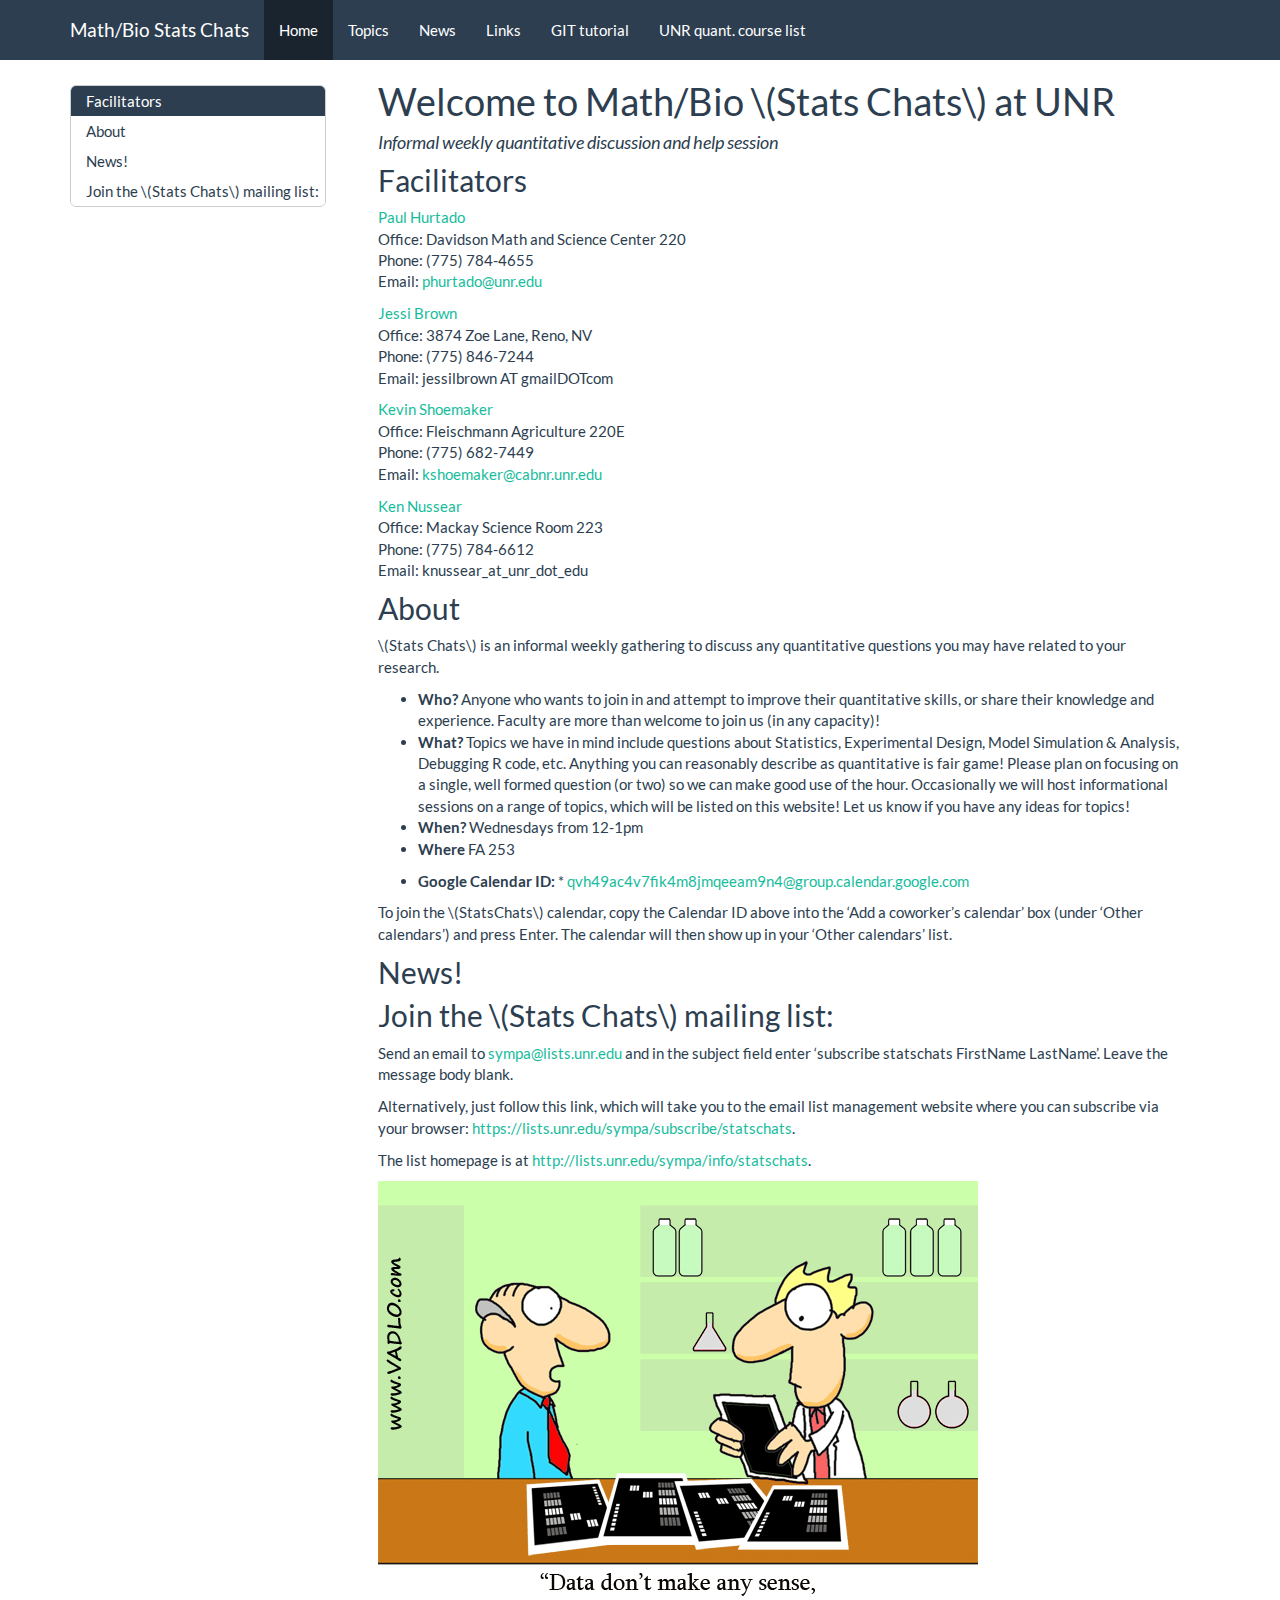
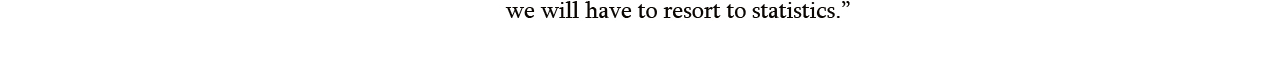
==== index.html @ 39ed1d82 "Update for fall 2018" ====
<!DOCTYPE html>

<html xmlns="http://www.w3.org/1999/xhtml">

<head>

<meta charset="utf-8" />
<meta http-equiv="Content-Type" content="text/html; charset=utf-8" />
<meta name="generator" content="pandoc" />


<meta name="author" content="Informal weekly quantitative discussion and help session" />


<title>Welcome to Math/Bio Stats Chats at UNR</title>

<script src="site_libs/jquery-1.11.3/jquery.min.js"></script>
<meta name="viewport" content="width=device-width, initial-scale=1" />
<link href="site_libs/bootstrap-3.3.5/css/flatly.min.css" rel="stylesheet" />
<script src="site_libs/bootstrap-3.3.5/js/bootstrap.min.js"></script>
<script src="site_libs/bootstrap-3.3.5/shim/html5shiv.min.js"></script>
<script src="site_libs/bootstrap-3.3.5/shim/respond.min.js"></script>
<script src="site_libs/jqueryui-1.11.4/jquery-ui.min.js"></script>
<link href="site_libs/tocify-1.9.1/jquery.tocify.css" rel="stylesheet" />
<script src="site_libs/tocify-1.9.1/jquery.tocify.js"></script>
<script src="site_libs/navigation-1.1/tabsets.js"></script>
<link href="site_libs/highlightjs-9.12.0/default.css" rel="stylesheet" />
<script src="site_libs/highlightjs-9.12.0/highlight.js"></script>

<style type="text/css">code{white-space: pre;}</style>
<style type="text/css">
  pre:not([class]) {
    background-color: white;
  }
</style>
<script type="text/javascript">
if (window.hljs) {
  hljs.configure({languages: []});
  hljs.initHighlightingOnLoad();
  if (document.readyState && document.readyState === "complete") {
    window.setTimeout(function() { hljs.initHighlighting(); }, 0);
  }
}
</script>



<style type="text/css">
h1 {
  font-size: 34px;
}
h1.title {
  font-size: 38px;
}
h2 {
  font-size: 30px;
}
h3 {
  font-size: 24px;
}
h4 {
  font-size: 18px;
}
h5 {
  font-size: 16px;
}
h6 {
  font-size: 12px;
}
.table th:not([align]) {
  text-align: left;
}
</style>


</head>

<body>

<style type = "text/css">
.main-container {
  max-width: 940px;
  margin-left: auto;
  margin-right: auto;
}
code {
  color: inherit;
  background-color: rgba(0, 0, 0, 0.04);
}
img {
  max-width:100%;
  height: auto;
}
.tabbed-pane {
  padding-top: 12px;
}
button.code-folding-btn:focus {
  outline: none;
}
</style>


<style type="text/css">
/* padding for bootstrap navbar */
body {
  padding-top: 60px;
  padding-bottom: 40px;
}
/* offset scroll position for anchor links (for fixed navbar)  */
.section h1 {
  padding-top: 65px;
  margin-top: -65px;
}

.section h2 {
  padding-top: 65px;
  margin-top: -65px;
}
.section h3 {
  padding-top: 65px;
  margin-top: -65px;
}
.section h4 {
  padding-top: 65px;
  margin-top: -65px;
}
.section h5 {
  padding-top: 65px;
  margin-top: -65px;
}
.section h6 {
  padding-top: 65px;
  margin-top: -65px;
}
</style>

<script>
// manage active state of menu based on current page
$(document).ready(function () {
  // active menu anchor
  href = window.location.pathname
  href = href.substr(href.lastIndexOf('/') + 1)
  if (href === "")
    href = "index.html";
  var menuAnchor = $('a[href="' + href + '"]');

  // mark it active
  menuAnchor.parent().addClass('active');

  // if it's got a parent navbar menu mark it active as well
  menuAnchor.closest('li.dropdown').addClass('active');
});
</script>


<div class="container-fluid main-container">

<!-- tabsets -->
<script>
$(document).ready(function () {
  window.buildTabsets("TOC");
});
</script>

<!-- code folding -->




<script>
$(document).ready(function ()  {

    // move toc-ignore selectors from section div to header
    $('div.section.toc-ignore')
        .removeClass('toc-ignore')
        .children('h1,h2,h3,h4,h5').addClass('toc-ignore');

    // establish options
    var options = {
      selectors: "h1,h2,h3",
      theme: "bootstrap3",
      context: '.toc-content',
      hashGenerator: function (text) {
        return text.replace(/[.\\/?&!#<>]/g, '').replace(/\s/g, '_').toLowerCase();
      },
      ignoreSelector: ".toc-ignore",
      scrollTo: 0
    };
    options.showAndHide = true;
    options.smoothScroll = true;

    // tocify
    var toc = $("#TOC").tocify(options).data("toc-tocify");
});
</script>

<style type="text/css">

#TOC {
  margin: 25px 0px 20px 0px;
}
@media (max-width: 768px) {
#TOC {
  position: relative;
  width: 100%;
}
}


.toc-content {
  padding-left: 30px;
  padding-right: 40px;
}

div.main-container {
  max-width: 1200px;
}

div.tocify {
  width: 20%;
  max-width: 260px;
  max-height: 85%;
}

@media (min-width: 768px) and (max-width: 991px) {
  div.tocify {
    width: 25%;
  }
}

@media (max-width: 767px) {
  div.tocify {
    width: 100%;
    max-width: none;
  }
}

.tocify ul, .tocify li {
  line-height: 20px;
}

.tocify-subheader .tocify-item {
  font-size: 0.90em;
  padding-left: 25px;
  text-indent: 0;
}

.tocify .list-group-item {
  border-radius: 0px;
}


</style>

<!-- setup 3col/9col grid for toc_float and main content  -->
<div class="row-fluid">
<div class="col-xs-12 col-sm-4 col-md-3">
<div id="TOC" class="tocify">
</div>
</div>

<div class="toc-content col-xs-12 col-sm-8 col-md-9">




<div class="navbar navbar-default  navbar-fixed-top" role="navigation">
  <div class="container">
    <div class="navbar-header">
      <button type="button" class="navbar-toggle collapsed" data-toggle="collapse" data-target="#navbar">
        <span class="icon-bar"></span>
        <span class="icon-bar"></span>
        <span class="icon-bar"></span>
      </button>
      <a class="navbar-brand" href="index.html">Math/Bio Stats Chats</a>
    </div>
    <div id="navbar" class="navbar-collapse collapse">
      <ul class="nav navbar-nav">
        <li>
  <a href="index.html">Home</a>
</li>
<li>
  <a href="topics.html">Topics</a>
</li>
<li>
  <a href="news.html">News</a>
</li>
<li>
  <a href="Links.html">Links</a>
</li>
<li>
  <a href="GIT_tutorial.html">GIT tutorial</a>
</li>
<li>
  <a href="https://docs.google.com/spreadsheets/d/1qdmvlnrLDH8bIeHXflAGDeM9MIV74G6Sm1zn2mCtqgM/edit#gid=0">UNR quant. course list</a>
</li>
      </ul>
      <ul class="nav navbar-nav navbar-right">
        
      </ul>
    </div><!--/.nav-collapse -->
  </div><!--/.container -->
</div><!--/.navbar -->

<div class="fluid-row" id="header">



<h1 class="title toc-ignore">Welcome to Math/Bio <span class="math inline">\(Stats Chats\)</span> at UNR</h1>
<h4 class="author"><em>Informal weekly quantitative discussion and help session</em></h4>

</div>


<div id="facilitators" class="section level2">
<h2>Facilitators</h2>
<p><a href="http://pauljhurtado.com/">Paul Hurtado</a><br />
Office: Davidson Math and Science Center 220<br />
Phone: (775) 784-4655<br />
Email: <a href="phurtado@unr.edu" class="uri">phurtado@unr.edu</a></p>
<p><a href="http://jessilbrown.org/Welcome.html">Jessi Brown</a><br />
Office: 3874 Zoe Lane, Reno, NV<br />
Phone: (775) 846-7244<br />
Email: jessilbrown AT gmailDOTcom</p>
<p><a href="http://naes.unr.edu/shoemaker/">Kevin Shoemaker</a><br />
Office: Fleischmann Agriculture 220E<br />
Phone: (775) 682-7449<br />
Email: <a href="kshoemaker@cabnr.unr.edu" class="uri">kshoemaker@cabnr.unr.edu</a></p>
<p><a href="http://www.nussear.com/">Ken Nussear</a><br />
Office: Mackay Science Room 223<br />
Phone: (775) 784-6612<br />
Email: knussear_at_unr_dot_edu</p>
</div>
<div id="about" class="section level2">
<h2>About</h2>
<p><span class="math inline">\(Stats Chats\)</span> is an informal weekly gathering to discuss any quantitative questions you may have related to your research.</p>
<ul>
<li><strong>Who?</strong> Anyone who wants to join in and attempt to improve their quantitative skills, or share their knowledge and experience. Faculty are more than welcome to join us (in any capacity)!<br />
</li>
<li><strong>What?</strong> Topics we have in mind include questions about Statistics, Experimental Design, Model Simulation &amp; Analysis, Debugging R code, etc. Anything you can reasonably describe as quantitative is fair game! Please plan on focusing on a single, well formed question (or two) so we can make good use of the hour. Occasionally we will host informational sessions on a range of topics, which will be listed on this website! Let us know if you have any ideas for topics!</li>
<li><strong>When?</strong> Wednesdays from 12-1pm</li>
<li><p><strong>Where</strong> FA 253</p></li>
<li><p><strong>Google Calendar ID:</strong> * <a href="mailto:qvh49ac4v7fik4m8jmqeeam9n4@group.calendar.google.com">qvh49ac4v7fik4m8jmqeeam9n4@group.calendar.google.com</a></p></li>
</ul>
<p>To join the <span class="math inline">\(StatsChats\)</span> calendar, copy the Calendar ID above into the ‘Add a coworker’s calendar’ box (under ‘Other calendars’) and press Enter. The calendar will then show up in your ‘Other calendars’ list.</p>
</div>
<div id="news" class="section level2">
<h2>News!</h2>
</div>
<div id="join-the-stats-chats-mailing-list" class="section level2">
<h2>Join the <span class="math inline">\(Stats Chats\)</span> mailing list:</h2>
<p>Send an email to <a href="mailto:sympa@lists.unr.edu">sympa@lists.unr.edu</a> and in the subject field enter ‘subscribe statschats FirstName LastName’. Leave the message body blank.</p>
<p>Alternatively, just follow this link, which will take you to the email list management website where you can subscribe via your browser: <a href="https://lists.unr.edu/sympa/subscribe/statschats" class="uri">https://lists.unr.edu/sympa/subscribe/statschats</a>.</p>
<p>The list homepage is at <a href="http://lists.unr.edu/sympa/info/statschats" class="uri">http://lists.unr.edu/sympa/info/statschats</a>.</p>
<div class="figure">
<img src="StatsCartoon1.gif" />

</div>
</div>



</div>
</div>

</div>

<script>

// add bootstrap table styles to pandoc tables
function bootstrapStylePandocTables() {
  $('tr.header').parent('thead').parent('table').addClass('table table-condensed');
}
$(document).ready(function () {
  bootstrapStylePandocTables();
});


</script>

<!-- dynamically load mathjax for compatibility with self-contained -->
<script>
  (function () {
    var script = document.createElement("script");
    script.type = "text/javascript";
    script.src  = "https://mathjax.rstudio.com/latest/MathJax.js?config=TeX-AMS-MML_HTMLorMML";
    document.getElementsByTagName("head")[0].appendChild(script);
  })();
</script>

</body>
</html>
---- site_libs/bootstrap-3.3.5/css/flatly.min.css ----
@font-face {
  font-family: 'Lato';
  font-style: normal;
  font-weight: 400;
  src: url(fonts/Lato.ttf) format('truetype');
}
@font-face {
  font-family: 'Lato';
  font-style: normal;
  font-weight: 700;
  src: url(fonts/LatoBold.ttf) format('truetype');
}
@font-face {
  font-family: 'Lato';
  font-style: italic;
  font-weight: 400;
  src: url(fonts/LatoItalic.ttf) format('truetype');
}

/*!
 * bootswatch v3.3.6
 * Homepage: http://bootswatch.com
 * Copyright 2012-2015 Thomas Park
 * Licensed under MIT
 * Based on Bootstrap
*//*!
 * Bootstrap v3.3.6 (http://getbootstrap.com)
 * Copyright 2011-2015 Twitter, Inc.
 * Licensed under MIT (https://github.com/twbs/bootstrap/blob/master/LICENSE)
 *//*! normalize.css v3.0.3 | MIT License | github.com/necolas/normalize.css */html{font-family:sans-serif;-ms-text-size-adjust:100%;-webkit-text-size-adjust:100%}body{margin:0}article,aside,details,figcaption,figure,footer,header,hgroup,main,menu,nav,section,summary{display:block}audio,canvas,progress,video{display:inline-block;vertical-align:baseline}audio:not([controls]){display:none;height:0}[hidden],template{display:none}a{background-color:transparent}a:active,a:hover{outline:0}abbr[title]{border-bottom:1px dotted}b,strong{font-weight:bold}dfn{font-style:italic}h1{font-size:2em;margin:0.67em 0}mark{background:#ff0;color:#000}small{font-size:80%}sub,sup{font-size:75%;line-height:0;position:relative;vertical-align:baseline}sup{top:-0.5em}sub{bottom:-0.25em}img{border:0}svg:not(:root){overflow:hidden}figure{margin:1em 40px}hr{-webkit-box-sizing:content-box;-moz-box-sizing:content-box;box-sizing:content-box;height:0}pre{overflow:auto}code,kbd,pre,samp{font-family:monospace, monospace;font-size:1em}button,input,optgroup,select,textarea{color:inherit;font:inherit;margin:0}button{overflow:visible}button,select{text-transform:none}button,html input[type="button"],input[type="reset"],input[type="submit"]{-webkit-appearance:button;cursor:pointer}button[disabled],html input[disabled]{cursor:default}button::-moz-focus-inner,input::-moz-focus-inner{border:0;padding:0}input{line-height:normal}input[type="checkbox"],input[type="radio"]{-webkit-box-sizing:border-box;-moz-box-sizing:border-box;box-sizing:border-box;padding:0}input[type="number"]::-webkit-inner-spin-button,input[type="number"]::-webkit-outer-spin-button{height:auto}input[type="search"]{-webkit-appearance:textfield;-webkit-box-sizing:content-box;-moz-box-sizing:content-box;box-sizing:content-box}input[type="search"]::-webkit-search-cancel-button,input[type="search"]::-webkit-search-decoration{-webkit-appearance:none}fieldset{border:1px solid #c0c0c0;margin:0 2px;padding:0.35em 0.625em 0.75em}legend{border:0;padding:0}textarea{overflow:auto}optgroup{font-weight:bold}table{border-collapse:collapse;border-spacing:0}td,th{padding:0}/*! Source: https://github.com/h5bp/html5-boilerplate/blob/master/src/css/main.css */@media print{*,*:before,*:after{background:transparent !important;color:#000 !important;-webkit-box-shadow:none !important;box-shadow:none !important;text-shadow:none !important}a,a:visited{text-decoration:underline}a[href]:after{content:" (" attr(href) ")"}abbr[title]:after{content:" (" attr(title) ")"}a[href^="#"]:after,a[href^="javascript:"]:after{content:""}pre,blockquote{border:1px solid #999;page-break-inside:avoid}thead{display:table-header-group}tr,img{page-break-inside:avoid}img{max-width:100% !important}p,h2,h3{orphans:3;widows:3}h2,h3{page-break-after:avoid}.navbar{display:none}.btn>.caret,.dropup>.btn>.caret{border-top-color:#000 !important}.label{border:1px solid #000}.table{border-collapse:collapse !important}.table td,.table th{background-color:#fff !important}.table-bordered th,.table-bordered td{border:1px solid #ddd !important}}@font-face{font-family:'Glyphicons Halflings';src:url('../fonts/glyphicons-halflings-regular.eot');src:url('../fonts/glyphicons-halflings-regular.eot?#iefix') format('embedded-opentype'),url('../fonts/glyphicons-halflings-regular.woff') format('woff'),url('../fonts/glyphicons-halflings-regular.ttf') format('truetype'),url('../fonts/glyphicons-halflings-regular.svg#glyphicons_halflingsregular') format('svg')}.glyphicon{position:relative;top:1px;display:inline-block;font-family:'Glyphicons Halflings';font-style:normal;font-weight:normal;line-height:1;-webkit-font-smoothing:antialiased;-moz-osx-font-smoothing:grayscale}.glyphicon-asterisk:before{content:"\002a"}.glyphicon-plus:before{content:"\002b"}.glyphicon-euro:before,.glyphicon-eur:before{content:"\20ac"}.glyphicon-minus:before{content:"\2212"}.glyphicon-cloud:before{content:"\2601"}.glyphicon-envelope:before{content:"\2709"}.glyphicon-pencil:before{content:"\270f"}.glyphicon-glass:before{content:"\e001"}.glyphicon-music:before{content:"\e002"}.glyphicon-search:before{content:"\e003"}.glyphicon-heart:before{content:"\e005"}.glyphicon-star:before{content:"\e006"}.glyphicon-star-empty:before{content:"\e007"}.glyphicon-user:before{content:"\e008"}.glyphicon-film:before{content:"\e009"}.glyphicon-th-large:before{content:"\e010"}.glyphicon-th:before{content:"\e011"}.glyphicon-th-list:before{content:"\e012"}.glyphicon-ok:before{content:"\e013"}.glyphicon-remove:before{content:"\e014"}.glyphicon-zoom-in:before{content:"\e015"}.glyphicon-zoom-out:before{content:"\e016"}.glyphicon-off:before{content:"\e017"}.glyphicon-signal:before{content:"\e018"}.glyphicon-cog:before{content:"\e019"}.glyphicon-trash:before{content:"\e020"}.glyphicon-home:before{content:"\e021"}.glyphicon-file:before{content:"\e022"}.glyphicon-time:before{content:"\e023"}.glyphicon-road:before{content:"\e024"}.glyphicon-download-alt:before{content:"\e025"}.glyphicon-download:before{content:"\e026"}.glyphicon-upload:before{content:"\e027"}.glyphicon-inbox:before{content:"\e028"}.glyphicon-play-circle:before{content:"\e029"}.glyphicon-repeat:before{content:"\e030"}.glyphicon-refresh:before{content:"\e031"}.glyphicon-list-alt:before{content:"\e032"}.glyphicon-lock:before{content:"\e033"}.glyphicon-flag:before{content:"\e034"}.glyphicon-headphones:before{content:"\e035"}.glyphicon-volume-off:before{content:"\e036"}.glyphicon-volume-down:before{content:"\e037"}.glyphicon-volume-up:before{content:"\e038"}.glyphicon-qrcode:before{content:"\e039"}.glyphicon-barcode:before{content:"\e040"}.glyphicon-tag:before{content:"\e041"}.glyphicon-tags:before{content:"\e042"}.glyphicon-book:before{content:"\e043"}.glyphicon-bookmark:before{content:"\e044"}.glyphicon-print:before{content:"\e045"}.glyphicon-camera:before{content:"\e046"}.glyphicon-font:before{content:"\e047"}.glyphicon-bold:before{content:"\e048"}.glyphicon-italic:before{content:"\e049"}.glyphicon-text-height:before{content:"\e050"}.glyphicon-text-width:before{content:"\e051"}.glyphicon-align-left:before{content:"\e052"}.glyphicon-align-center:before{content:"\e053"}.glyphicon-align-right:before{content:"\e054"}.glyphicon-align-justify:before{content:"\e055"}.glyphicon-list:before{content:"\e056"}.glyphicon-indent-left:before{content:"\e057"}.glyphicon-indent-right:before{content:"\e058"}.glyphicon-facetime-video:before{content:"\e059"}.glyphicon-picture:before{content:"\e060"}.glyphicon-map-marker:before{content:"\e062"}.glyphicon-adjust:before{content:"\e063"}.glyphicon-tint:before{content:"\e064"}.glyphicon-edit:before{content:"\e065"}.glyphicon-share:before{content:"\e066"}.glyphicon-check:before{content:"\e067"}.glyphicon-move:before{content:"\e068"}.glyphicon-step-backward:before{content:"\e069"}.glyphicon-fast-backward:before{content:"\e070"}.glyphicon-backward:before{content:"\e071"}.glyphicon-play:before{content:"\e072"}.glyphicon-pause:before{content:"\e073"}.glyphicon-stop:before{content:"\e074"}.glyphicon-forward:before{content:"\e075"}.glyphicon-fast-forward:before{content:"\e076"}.glyphicon-step-forward:before{content:"\e077"}.glyphicon-eject:before{content:"\e078"}.glyphicon-chevron-left:before{content:"\e079"}.glyphicon-chevron-right:before{content:"\e080"}.glyphicon-plus-sign:before{content:"\e081"}.glyphicon-minus-sign:before{content:"\e082"}.glyphicon-remove-sign:before{content:"\e083"}.glyphicon-ok-sign:before{content:"\e084"}.glyphicon-question-sign:before{content:"\e085"}.glyphicon-info-sign:before{content:"\e086"}.glyphicon-screenshot:before{content:"\e087"}.glyphicon-remove-circle:before{content:"\e088"}.glyphicon-ok-circle:before{content:"\e089"}.glyphicon-ban-circle:before{content:"\e090"}.glyphicon-arrow-left:before{content:"\e091"}.glyphicon-arrow-right:before{content:"\e092"}.glyphicon-arrow-up:before{content:"\e093"}.glyphicon-arrow-down:before{content:"\e094"}.glyphicon-share-alt:before{content:"\e095"}.glyphicon-resize-full:before{content:"\e096"}.glyphicon-resize-small:before{content:"\e097"}.glyphicon-exclamation-sign:before{content:"\e101"}.glyphicon-gift:before{content:"\e102"}.glyphicon-leaf:before{content:"\e103"}.glyphicon-fire:before{content:"\e104"}.glyphicon-eye-open:before{content:"\e105"}.glyphicon-eye-close:before{content:"\e106"}.glyphicon-warning-sign:before{content:"\e107"}.glyphicon-plane:before{content:"\e108"}.glyphicon-calendar:before{content:"\e109"}.glyphicon-random:before{content:"\e110"}.glyphicon-comment:before{content:"\e111"}.glyphicon-magnet:before{content:"\e112"}.glyphicon-chevron-up:before{content:"\e113"}.glyphicon-chevron-down:before{content:"\e114"}.glyphicon-retweet:before{content:"\e115"}.glyphicon-shopping-cart:before{content:"\e116"}.glyphicon-folder-close:before{content:"\e117"}.glyphicon-folder-open:before{content:"\e118"}.glyphicon-resize-vertical:before{content:"\e119"}.glyphicon-resize-horizontal:before{content:"\e120"}.glyphicon-hdd:before{content:"\e121"}.glyphicon-bullhorn:before{content:"\e122"}.glyphicon-bell:before{content:"\e123"}.glyphicon-certificate:before{content:"\e124"}.glyphicon-thumbs-up:before{content:"\e125"}.glyphicon-thumbs-down:before{content:"\e126"}.glyphicon-hand-right:before{content:"\e127"}.glyphicon-hand-left:before{content:"\e128"}.glyphicon-hand-up:before{content:"\e129"}.glyphicon-hand-down:before{content:"\e130"}.glyphicon-circle-arrow-right:before{content:"\e131"}.glyphicon-circle-arrow-left:before{content:"\e132"}.glyphicon-circle-arrow-up:before{content:"\e133"}.glyphicon-circle-arrow-down:before{content:"\e134"}.glyphicon-globe:before{content:"\e135"}.glyphicon-wrench:before{content:"\e136"}.glyphicon-tasks:before{content:"\e137"}.glyphicon-filter:before{content:"\e138"}.glyphicon-briefcase:before{content:"\e139"}.glyphicon-fullscreen:before{content:"\e140"}.glyphicon-dashboard:before{content:"\e141"}.glyphicon-paperclip:before{content:"\e142"}.glyphicon-heart-empty:before{content:"\e143"}.glyphicon-link:before{content:"\e144"}.glyphicon-phone:before{content:"\e145"}.glyphicon-pushpin:before{content:"\e146"}.glyphicon-usd:before{content:"\e148"}.glyphicon-gbp:before{content:"\e149"}.glyphicon-sort:before{content:"\e150"}.glyphicon-sort-by-alphabet:before{content:"\e151"}.glyphicon-sort-by-alphabet-alt:before{content:"\e152"}.glyphicon-sort-by-order:before{content:"\e153"}.glyphicon-sort-by-order-alt:before{content:"\e154"}.glyphicon-sort-by-attributes:before{content:"\e155"}.glyphicon-sort-by-attributes-alt:before{content:"\e156"}.glyphicon-unchecked:before{content:"\e157"}.glyphicon-expand:before{content:"\e158"}.glyphicon-collapse-down:before{content:"\e159"}.glyphicon-collapse-up:before{content:"\e160"}.glyphicon-log-in:before{content:"\e161"}.glyphicon-flash:before{content:"\e162"}.glyphicon-log-out:before{content:"\e163"}.glyphicon-new-window:before{content:"\e164"}.glyphicon-record:before{content:"\e165"}.glyphicon-save:before{content:"\e166"}.glyphicon-open:before{content:"\e167"}.glyphicon-saved:before{content:"\e168"}.glyphicon-import:before{content:"\e169"}.glyphicon-export:before{content:"\e170"}.glyphicon-send:before{content:"\e171"}.glyphicon-floppy-disk:before{content:"\e172"}.glyphicon-floppy-saved:before{content:"\e173"}.glyphicon-floppy-remove:before{content:"\e174"}.glyphicon-floppy-save:before{content:"\e175"}.glyphicon-floppy-open:before{content:"\e176"}.glyphicon-credit-card:before{content:"\e177"}.glyphicon-transfer:before{content:"\e178"}.glyphicon-cutlery:before{content:"\e179"}.glyphicon-header:before{content:"\e180"}.glyphicon-compressed:before{content:"\e181"}.glyphicon-earphone:before{content:"\e182"}.glyphicon-phone-alt:before{content:"\e183"}.glyphicon-tower:before{content:"\e184"}.glyphicon-stats:before{content:"\e185"}.glyphicon-sd-video:before{content:"\e186"}.glyphicon-hd-video:before{content:"\e187"}.glyphicon-subtitles:before{content:"\e188"}.glyphicon-sound-stereo:before{content:"\e189"}.glyphicon-sound-dolby:before{content:"\e190"}.glyphicon-sound-5-1:before{content:"\e191"}.glyphicon-sound-6-1:before{content:"\e192"}.glyphicon-sound-7-1:before{content:"\e193"}.glyphicon-copyright-mark:before{content:"\e194"}.glyphicon-registration-mark:before{content:"\e195"}.glyphicon-cloud-download:before{content:"\e197"}.glyphicon-cloud-upload:before{content:"\e198"}.glyphicon-tree-conifer:before{content:"\e199"}.glyphicon-tree-deciduous:before{content:"\e200"}.glyphicon-cd:before{content:"\e201"}.glyphicon-save-file:before{content:"\e202"}.glyphicon-open-file:before{content:"\e203"}.glyphicon-level-up:before{content:"\e204"}.glyphicon-copy:before{content:"\e205"}.glyphicon-paste:before{content:"\e206"}.glyphicon-alert:before{content:"\e209"}.glyphicon-equalizer:before{content:"\e210"}.glyphicon-king:before{content:"\e211"}.glyphicon-queen:before{content:"\e212"}.glyphicon-pawn:before{content:"\e213"}.glyphicon-bishop:before{content:"\e214"}.glyphicon-knight:before{content:"\e215"}.glyphicon-baby-formula:before{content:"\e216"}.glyphicon-tent:before{content:"\26fa"}.glyphicon-blackboard:before{content:"\e218"}.glyphicon-bed:before{content:"\e219"}.glyphicon-apple:before{content:"\f8ff"}.glyphicon-erase:before{content:"\e221"}.glyphicon-hourglass:before{content:"\231b"}.glyphicon-lamp:before{content:"\e223"}.glyphicon-duplicate:before{content:"\e224"}.glyphicon-piggy-bank:before{content:"\e225"}.glyphicon-scissors:before{content:"\e226"}.glyphicon-bitcoin:before{content:"\e227"}.glyphicon-btc:before{content:"\e227"}.glyphicon-xbt:before{content:"\e227"}.glyphicon-yen:before{content:"\00a5"}.glyphicon-jpy:before{content:"\00a5"}.glyphicon-ruble:before{content:"\20bd"}.glyphicon-rub:before{content:"\20bd"}.glyphicon-scale:before{content:"\e230"}.glyphicon-ice-lolly:before{content:"\e231"}.glyphicon-ice-lolly-tasted:before{content:"\e232"}.glyphicon-education:before{content:"\e233"}.glyphicon-option-horizontal:before{content:"\e234"}.glyphicon-option-vertical:before{content:"\e235"}.glyphicon-menu-hamburger:before{content:"\e236"}.glyphicon-modal-window:before{content:"\e237"}.glyphicon-oil:before{content:"\e238"}.glyphicon-grain:before{content:"\e239"}.glyphicon-sunglasses:before{content:"\e240"}.glyphicon-text-size:before{content:"\e241"}.glyphicon-text-color:before{content:"\e242"}.glyphicon-text-background:before{content:"\e243"}.glyphicon-object-align-top:before{content:"\e244"}.glyphicon-object-align-bottom:before{content:"\e245"}.glyphicon-object-align-horizontal:before{content:"\e246"}.glyphicon-object-align-left:before{content:"\e247"}.glyphicon-object-align-vertical:before{content:"\e248"}.glyphicon-object-align-right:before{content:"\e249"}.glyphicon-triangle-right:before{content:"\e250"}.glyphicon-triangle-left:before{content:"\e251"}.glyphicon-triangle-bottom:before{content:"\e252"}.glyphicon-triangle-top:before{content:"\e253"}.glyphicon-console:before{content:"\e254"}.glyphicon-superscript:before{content:"\e255"}.glyphicon-subscript:before{content:"\e256"}.glyphicon-menu-left:before{content:"\e257"}.glyphicon-menu-right:before{content:"\e258"}.glyphicon-menu-down:before{content:"\e259"}.glyphicon-menu-up:before{content:"\e260"}*{-webkit-box-sizing:border-box;-moz-box-sizing:border-box;box-sizing:border-box}*:before,*:after{-webkit-box-sizing:border-box;-moz-box-sizing:border-box;box-sizing:border-box}html{font-size:10px;-webkit-tap-highlight-color:rgba(0,0,0,0)}body{font-family:"Lato","Helvetica Neue",Helvetica,Arial,sans-serif;font-size:15px;line-height:1.42857143;color:#2c3e50;background-color:#ffffff}input,button,select,textarea{font-family:inherit;font-size:inherit;line-height:inherit}a{color:#18bc9c;text-decoration:none}a:hover,a:focus{color:#18bc9c;text-decoration:underline}a:focus{outline:thin dotted;outline:5px auto -webkit-focus-ring-color;outline-offset:-2px}figure{margin:0}img{vertical-align:middle}.img-responsive,.thumbnail>img,.thumbnail a>img,.carousel-inner>.item>img,.carousel-inner>.item>a>img{display:block;max-width:100%;height:auto}.img-rounded{border-radius:6px}.img-thumbnail{padding:4px;line-height:1.42857143;background-color:#ffffff;border:1px solid #ecf0f1;border-radius:4px;-webkit-transition:all .2s ease-in-out;-o-transition:all .2s ease-in-out;transition:all .2s ease-in-out;display:inline-block;max-width:100%;height:auto}.img-circle{border-radius:50%}hr{margin-top:21px;margin-bottom:21px;border:0;border-top:1px solid #ecf0f1}.sr-only{position:absolute;width:1px;height:1px;margin:-1px;padding:0;overflow:hidden;clip:rect(0, 0, 0, 0);border:0}.sr-only-focusable:active,.sr-only-focusable:focus{position:static;width:auto;height:auto;margin:0;overflow:visible;clip:auto}[role="button"]{cursor:pointer}h1,h2,h3,h4,h5,h6,.h1,.h2,.h3,.h4,.h5,.h6{font-family:"Lato","Helvetica Neue",Helvetica,Arial,sans-serif;font-weight:400;line-height:1.1;color:inherit}h1 small,h2 small,h3 small,h4 small,h5 small,h6 small,.h1 small,.h2 small,.h3 small,.h4 small,.h5 small,.h6 small,h1 .small,h2 .small,h3 .small,h4 .small,h5 .small,h6 .small,.h1 .small,.h2 .small,.h3 .small,.h4 .small,.h5 .small,.h6 .small{font-weight:normal;line-height:1;color:#b4bcc2}h1,.h1,h2,.h2,h3,.h3{margin-top:21px;margin-bottom:10.5px}h1 small,.h1 small,h2 small,.h2 small,h3 small,.h3 small,h1 .small,.h1 .small,h2 .small,.h2 .small,h3 .small,.h3 .small{font-size:65%}h4,.h4,h5,.h5,h6,.h6{margin-top:10.5px;margin-bottom:10.5px}h4 small,.h4 small,h5 small,.h5 small,h6 small,.h6 small,h4 .small,.h4 .small,h5 .small,.h5 .small,h6 .small,.h6 .small{font-size:75%}h1,.h1{font-size:39px}h2,.h2{font-size:32px}h3,.h3{font-size:26px}h4,.h4{font-size:19px}h5,.h5{font-size:15px}h6,.h6{font-size:13px}p{margin:0 0 10.5px}.lead{margin-bottom:21px;font-size:17px;font-weight:300;line-height:1.4}@media (min-width:768px){.lead{font-size:22.5px}}small,.small{font-size:86%}mark,.mark{background-color:#f39c12;padding:.2em}.text-left{text-align:left}.text-right{text-align:right}.text-center{text-align:center}.text-justify{text-align:justify}.text-nowrap{white-space:nowrap}.text-lowercase{text-transform:lowercase}.text-uppercase{text-transform:uppercase}.text-capitalize{text-transform:capitalize}.text-muted{color:#b4bcc2}.text-primary{color:#2c3e50}a.text-primary:hover,a.text-primary:focus{color:#1a242f}.text-success{color:#ffffff}a.text-success:hover,a.text-success:focus{color:#e6e6e6}.text-info{color:#ffffff}a.text-info:hover,a.text-info:focus{color:#e6e6e6}.text-warning{color:#ffffff}a.text-warning:hover,a.text-warning:focus{color:#e6e6e6}.text-danger{color:#ffffff}a.text-danger:hover,a.text-danger:focus{color:#e6e6e6}.bg-primary{color:#fff;background-color:#2c3e50}a.bg-primary:hover,a.bg-primary:focus{background-color:#1a242f}.bg-success{background-color:#18bc9c}a.bg-success:hover,a.bg-success:focus{background-color:#128f76}.bg-info{background-color:#3498db}a.bg-info:hover,a.bg-info:focus{background-color:#217dbb}.bg-warning{background-color:#f39c12}a.bg-warning:hover,a.bg-warning:focus{background-color:#c87f0a}.bg-danger{background-color:#e74c3c}a.bg-danger:hover,a.bg-danger:focus{background-color:#d62c1a}.page-header{padding-bottom:9.5px;margin:42px 0 21px;border-bottom:1px solid transparent}ul,ol{margin-top:0;margin-bottom:10.5px}ul ul,ol ul,ul ol,ol ol{margin-bottom:0}.list-unstyled{padding-left:0;list-style:none}.list-inline{padding-left:0;list-style:none;margin-left:-5px}.list-inline>li{display:inline-block;padding-left:5px;padding-right:5px}dl{margin-top:0;margin-bottom:21px}dt,dd{line-height:1.42857143}dt{font-weight:bold}dd{margin-left:0}@media (min-width:768px){.dl-horizontal dt{float:left;width:160px;clear:left;text-align:right;overflow:hidden;text-overflow:ellipsis;white-space:nowrap}.dl-horizontal dd{margin-left:180px}}abbr[title],abbr[data-original-title]{cursor:help;border-bottom:1px dotted #b4bcc2}.initialism{font-size:90%;text-transform:uppercase}blockquote{padding:10.5px 21px;margin:0 0 21px;font-size:18.75px;border-left:5px solid #ecf0f1}blockquote p:last-child,blockquote ul:last-child,blockquote ol:last-child{margin-bottom:0}blockquote footer,blockquote small,blockquote .small{display:block;font-size:80%;line-height:1.42857143;color:#b4bcc2}blockquote footer:before,blockquote small:before,blockquote .small:before{content:'\2014 \00A0'}.blockquote-reverse,blockquote.pull-right{padding-right:15px;padding-left:0;border-right:5px solid #ecf0f1;border-left:0;text-align:right}.blockquote-reverse footer:before,blockquote.pull-right footer:before,.blockquote-reverse small:before,blockquote.pull-right small:before,.blockquote-reverse .small:before,blockquote.pull-right .small:before{content:''}.blockquote-reverse footer:after,blockquote.pull-right footer:after,.blockquote-reverse small:after,blockquote.pull-right small:after,.blockquote-reverse .small:after,blockquote.pull-right .small:after{content:'\00A0 \2014'}address{margin-bottom:21px;font-style:normal;line-height:1.42857143}code,kbd,pre,samp{font-family:monospace}code{padding:2px 4px;font-size:90%;color:#c7254e;background-color:#f9f2f4;border-radius:4px}kbd{padding:2px 4px;font-size:90%;color:#ffffff;background-color:#333333;border-radius:3px;-webkit-box-shadow:inset 0 -1px 0 rgba(0,0,0,0.25);box-shadow:inset 0 -1px 0 rgba(0,0,0,0.25)}kbd kbd{padding:0;font-size:100%;font-weight:bold;-webkit-box-shadow:none;box-shadow:none}pre{display:block;padding:10px;margin:0 0 10.5px;font-size:14px;line-height:1.42857143;word-break:break-all;word-wrap:break-word;color:#7b8a8b;background-color:#ecf0f1;border:1px solid #cccccc;border-radius:4px}pre code{padding:0;font-size:inherit;color:inherit;white-space:pre-wrap;background-color:transparent;border-radius:0}.pre-scrollable{max-height:340px;overflow-y:scroll}.container{margin-right:auto;margin-left:auto;padding-left:15px;padding-right:15px}@media (min-width:768px){.container{width:750px}}@media (min-width:992px){.container{width:970px}}@media (min-width:1200px){.container{width:1170px}}.container-fluid{margin-right:auto;margin-left:auto;padding-left:15px;padding-right:15px}.row{margin-left:-15px;margin-right:-15px}.col-xs-1,.col-sm-1,.col-md-1,.col-lg-1,.col-xs-2,.col-sm-2,.col-md-2,.col-lg-2,.col-xs-3,.col-sm-3,.col-md-3,.col-lg-3,.col-xs-4,.col-sm-4,.col-md-4,.col-lg-4,.col-xs-5,.col-sm-5,.col-md-5,.col-lg-5,.col-xs-6,.col-sm-6,.col-md-6,.col-lg-6,.col-xs-7,.col-sm-7,.col-md-7,.col-lg-7,.col-xs-8,.col-sm-8,.col-md-8,.col-lg-8,.col-xs-9,.col-sm-9,.col-md-9,.col-lg-9,.col-xs-10,.col-sm-10,.col-md-10,.col-lg-10,.col-xs-11,.col-sm-11,.col-md-11,.col-lg-11,.col-xs-12,.col-sm-12,.col-md-12,.col-lg-12{position:relative;min-height:1px;padding-left:15px;padding-right:15px}.col-xs-1,.col-xs-2,.col-xs-3,.col-xs-4,.col-xs-5,.col-xs-6,.col-xs-7,.col-xs-8,.col-xs-9,.col-xs-10,.col-xs-11,.col-xs-12{float:left}.col-xs-12{width:100%}.col-xs-11{width:91.66666667%}.col-xs-10{width:83.33333333%}.col-xs-9{width:75%}.col-xs-8{width:66.66666667%}.col-xs-7{width:58.33333333%}.col-xs-6{width:50%}.col-xs-5{width:41.66666667%}.col-xs-4{width:33.33333333%}.col-xs-3{width:25%}.col-xs-2{width:16.66666667%}.col-xs-1{width:8.33333333%}.col-xs-pull-12{right:100%}.col-xs-pull-11{right:91.66666667%}.col-xs-pull-10{right:83.33333333%}.col-xs-pull-9{right:75%}.col-xs-pull-8{right:66.66666667%}.col-xs-pull-7{right:58.33333333%}.col-xs-pull-6{right:50%}.col-xs-pull-5{right:41.66666667%}.col-xs-pull-4{right:33.33333333%}.col-xs-pull-3{right:25%}.col-xs-pull-2{right:16.66666667%}.col-xs-pull-1{right:8.33333333%}.col-xs-pull-0{right:auto}.col-xs-push-12{left:100%}.col-xs-push-11{left:91.66666667%}.col-xs-push-10{left:83.33333333%}.col-xs-push-9{left:75%}.col-xs-push-8{left:66.66666667%}.col-xs-push-7{left:58.33333333%}.col-xs-push-6{left:50%}.col-xs-push-5{left:41.66666667%}.col-xs-push-4{left:33.33333333%}.col-xs-push-3{left:25%}.col-xs-push-2{left:16.66666667%}.col-xs-push-1{left:8.33333333%}.col-xs-push-0{left:auto}.col-xs-offset-12{margin-left:100%}.col-xs-offset-11{margin-left:91.66666667%}.col-xs-offset-10{margin-left:83.33333333%}.col-xs-offset-9{margin-left:75%}.col-xs-offset-8{margin-left:66.66666667%}.col-xs-offset-7{margin-left:58.33333333%}.col-xs-offset-6{margin-left:50%}.col-xs-offset-5{margin-left:41.66666667%}.col-xs-offset-4{margin-left:33.33333333%}.col-xs-offset-3{margin-left:25%}.col-xs-offset-2{margin-left:16.66666667%}.col-xs-offset-1{margin-left:8.33333333%}.col-xs-offset-0{margin-left:0%}@media (min-width:768px){.col-sm-1,.col-sm-2,.col-sm-3,.col-sm-4,.col-sm-5,.col-sm-6,.col-sm-7,.col-sm-8,.col-sm-9,.col-sm-10,.col-sm-11,.col-sm-12{float:left}.col-sm-12{width:100%}.col-sm-11{width:91.66666667%}.col-sm-10{width:83.33333333%}.col-sm-9{width:75%}.col-sm-8{width:66.66666667%}.col-sm-7{width:58.33333333%}.col-sm-6{width:50%}.col-sm-5{width:41.66666667%}.col-sm-4{width:33.33333333%}.col-sm-3{width:25%}.col-sm-2{width:16.66666667%}.col-sm-1{width:8.33333333%}.col-sm-pull-12{right:100%}.col-sm-pull-11{right:91.66666667%}.col-sm-pull-10{right:83.33333333%}.col-sm-pull-9{right:75%}.col-sm-pull-8{right:66.66666667%}.col-sm-pull-7{right:58.33333333%}.col-sm-pull-6{right:50%}.col-sm-pull-5{right:41.66666667%}.col-sm-pull-4{right:33.33333333%}.col-sm-pull-3{right:25%}.col-sm-pull-2{right:16.66666667%}.col-sm-pull-1{right:8.33333333%}.col-sm-pull-0{right:auto}.col-sm-push-12{left:100%}.col-sm-push-11{left:91.66666667%}.col-sm-push-10{left:83.33333333%}.col-sm-push-9{left:75%}.col-sm-push-8{left:66.66666667%}.col-sm-push-7{left:58.33333333%}.col-sm-push-6{left:50%}.col-sm-push-5{left:41.66666667%}.col-sm-push-4{left:33.33333333%}.col-sm-push-3{left:25%}.col-sm-push-2{left:16.66666667%}.col-sm-push-1{left:8.33333333%}.col-sm-push-0{left:auto}.col-sm-offset-12{margin-left:100%}.col-sm-offset-11{margin-left:91.66666667%}.col-sm-offset-10{margin-left:83.33333333%}.col-sm-offset-9{margin-left:75%}.col-sm-offset-8{margin-left:66.66666667%}.col-sm-offset-7{margin-left:58.33333333%}.col-sm-offset-6{margin-left:50%}.col-sm-offset-5{margin-left:41.66666667%}.col-sm-offset-4{margin-left:33.33333333%}.col-sm-offset-3{margin-left:25%}.col-sm-offset-2{margin-left:16.66666667%}.col-sm-offset-1{margin-left:8.33333333%}.col-sm-offset-0{margin-left:0%}}@media (min-width:992px){.col-md-1,.col-md-2,.col-md-3,.col-md-4,.col-md-5,.col-md-6,.col-md-7,.col-md-8,.col-md-9,.col-md-10,.col-md-11,.col-md-12{float:left}.col-md-12{width:100%}.col-md-11{width:91.66666667%}.col-md-10{width:83.33333333%}.col-md-9{width:75%}.col-md-8{width:66.66666667%}.col-md-7{width:58.33333333%}.col-md-6{width:50%}.col-md-5{width:41.66666667%}.col-md-4{width:33.33333333%}.col-md-3{width:25%}.col-md-2{width:16.66666667%}.col-md-1{width:8.33333333%}.col-md-pull-12{right:100%}.col-md-pull-11{right:91.66666667%}.col-md-pull-10{right:83.33333333%}.col-md-pull-9{right:75%}.col-md-pull-8{right:66.66666667%}.col-md-pull-7{right:58.33333333%}.col-md-pull-6{right:50%}.col-md-pull-5{right:41.66666667%}.col-md-pull-4{right:33.33333333%}.col-md-pull-3{right:25%}.col-md-pull-2{right:16.66666667%}.col-md-pull-1{right:8.33333333%}.col-md-pull-0{right:auto}.col-md-push-12{left:100%}.col-md-push-11{left:91.66666667%}.col-md-push-10{left:83.33333333%}.col-md-push-9{left:75%}.col-md-push-8{left:66.66666667%}.col-md-push-7{left:58.33333333%}.col-md-push-6{left:50%}.col-md-push-5{left:41.66666667%}.col-md-push-4{left:33.33333333%}.col-md-push-3{left:25%}.col-md-push-2{left:16.66666667%}.col-md-push-1{left:8.33333333%}.col-md-push-0{left:auto}.col-md-offset-12{margin-left:100%}.col-md-offset-11{margin-left:91.66666667%}.col-md-offset-10{margin-left:83.33333333%}.col-md-offset-9{margin-left:75%}.col-md-offset-8{margin-left:66.66666667%}.col-md-offset-7{margin-left:58.33333333%}.col-md-offset-6{margin-left:50%}.col-md-offset-5{margin-left:41.66666667%}.col-md-offset-4{margin-left:33.33333333%}.col-md-offset-3{margin-left:25%}.col-md-offset-2{margin-left:16.66666667%}.col-md-offset-1{margin-left:8.33333333%}.col-md-offset-0{margin-left:0%}}@media (min-width:1200px){.col-lg-1,.col-lg-2,.col-lg-3,.col-lg-4,.col-lg-5,.col-lg-6,.col-lg-7,.col-lg-8,.col-lg-9,.col-lg-10,.col-lg-11,.col-lg-12{float:left}.col-lg-12{width:100%}.col-lg-11{width:91.66666667%}.col-lg-10{width:83.33333333%}.col-lg-9{width:75%}.col-lg-8{width:66.66666667%}.col-lg-7{width:58.33333333%}.col-lg-6{width:50%}.col-lg-5{width:41.66666667%}.col-lg-4{width:33.33333333%}.col-lg-3{width:25%}.col-lg-2{width:16.66666667%}.col-lg-1{width:8.33333333%}.col-lg-pull-12{right:100%}.col-lg-pull-11{right:91.66666667%}.col-lg-pull-10{right:83.33333333%}.col-lg-pull-9{right:75%}.col-lg-pull-8{right:66.66666667%}.col-lg-pull-7{right:58.33333333%}.col-lg-pull-6{right:50%}.col-lg-pull-5{right:41.66666667%}.col-lg-pull-4{right:33.33333333%}.col-lg-pull-3{right:25%}.col-lg-pull-2{right:16.66666667%}.col-lg-pull-1{right:8.33333333%}.col-lg-pull-0{right:auto}.col-lg-push-12{left:100%}.col-lg-push-11{left:91.66666667%}.col-lg-push-10{left:83.33333333%}.col-lg-push-9{left:75%}.col-lg-push-8{left:66.66666667%}.col-lg-push-7{left:58.33333333%}.col-lg-push-6{left:50%}.col-lg-push-5{left:41.66666667%}.col-lg-push-4{left:33.33333333%}.col-lg-push-3{left:25%}.col-lg-push-2{left:16.66666667%}.col-lg-push-1{left:8.33333333%}.col-lg-push-0{left:auto}.col-lg-offset-12{margin-left:100%}.col-lg-offset-11{margin-left:91.66666667%}.col-lg-offset-10{margin-left:83.33333333%}.col-lg-offset-9{margin-left:75%}.col-lg-offset-8{margin-left:66.66666667%}.col-lg-offset-7{margin-left:58.33333333%}.col-lg-offset-6{margin-left:50%}.col-lg-offset-5{margin-left:41.66666667%}.col-lg-offset-4{margin-left:33.33333333%}.col-lg-offset-3{margin-left:25%}.col-lg-offset-2{margin-left:16.66666667%}.col-lg-offset-1{margin-left:8.33333333%}.col-lg-offset-0{margin-left:0%}}table{background-color:transparent}caption{padding-top:8px;padding-bottom:8px;color:#b4bcc2;text-align:left}th{}.table{width:100%;max-width:100%;margin-bottom:21px}.table>thead>tr>th,.table>tbody>tr>th,.table>tfoot>tr>th,.table>thead>tr>td,.table>tbody>tr>td,.table>tfoot>tr>td{padding:8px;line-height:1.42857143;vertical-align:top;border-top:1px solid #ecf0f1}.table>thead>tr>th{vertical-align:bottom;border-bottom:2px solid #ecf0f1}.table>caption+thead>tr:first-child>th,.table>colgroup+thead>tr:first-child>th,.table>thead:first-child>tr:first-child>th,.table>caption+thead>tr:first-child>td,.table>colgroup+thead>tr:first-child>td,.table>thead:first-child>tr:first-child>td{border-top:0}.table>tbody+tbody{border-top:2px solid #ecf0f1}.table .table{background-color:#ffffff}.table-condensed>thead>tr>th,.table-condensed>tbody>tr>th,.table-condensed>tfoot>tr>th,.table-condensed>thead>tr>td,.table-condensed>tbody>tr>td,.table-condensed>tfoot>tr>td{padding:5px}.table-bordered{border:1px solid #ecf0f1}.table-bordered>thead>tr>th,.table-bordered>tbody>tr>th,.table-bordered>tfoot>tr>th,.table-bordered>thead>tr>td,.table-bordered>tbody>tr>td,.table-bordered>tfoot>tr>td{border:1px solid #ecf0f1}.table-bordered>thead>tr>th,.table-bordered>thead>tr>td{border-bottom-width:2px}.table-striped>tbody>tr:nth-of-type(odd){background-color:#f9f9f9}.table-hover>tbody>tr:hover{background-color:#ecf0f1}table col[class*="col-"]{position:static;float:none;display:table-column}table td[class*="col-"],table th[class*="col-"]{position:static;float:none;display:table-cell}.table>thead>tr>td.active,.table>tbody>tr>td.active,.table>tfoot>tr>td.active,.table>thead>tr>th.active,.table>tbody>tr>th.active,.table>tfoot>tr>th.active,.table>thead>tr.active>td,.table>tbody>tr.active>td,.table>tfoot>tr.active>td,.table>thead>tr.active>th,.table>tbody>tr.active>th,.table>tfoot>tr.active>th{background-color:#ecf0f1}.table-hover>tbody>tr>td.active:hover,.table-hover>tbody>tr>th.active:hover,.table-hover>tbody>tr.active:hover>td,.table-hover>tbody>tr:hover>.active,.table-hover>tbody>tr.active:hover>th{background-color:#dde4e6}.table>thead>tr>td.success,.table>tbody>tr>td.success,.table>tfoot>tr>td.success,.table>thead>tr>th.success,.table>tbody>tr>th.success,.table>tfoot>tr>th.success,.table>thead>tr.success>td,.table>tbody>tr.success>td,.table>tfoot>tr.success>td,.table>thead>tr.success>th,.table>tbody>tr.success>th,.table>tfoot>tr.success>th{background-color:#18bc9c}.table-hover>tbody>tr>td.success:hover,.table-hover>tbody>tr>th.success:hover,.table-hover>tbody>tr.success:hover>td,.table-hover>tbody>tr:hover>.success,.table-hover>tbody>tr.success:hover>th{background-color:#15a589}.table>thead>tr>td.info,.table>tbody>tr>td.info,.table>tfoot>tr>td.info,.table>thead>tr>th.info,.table>tbody>tr>th.info,.table>tfoot>tr>th.info,.table>thead>tr.info>td,.table>tbody>tr.info>td,.table>tfoot>tr.info>td,.table>thead>tr.info>th,.table>tbody>tr.info>th,.table>tfoot>tr.info>th{background-color:#3498db}.table-hover>tbody>tr>td.info:hover,.table-hover>tbody>tr>th.info:hover,.table-hover>tbody>tr.info:hover>td,.table-hover>tbody>tr:hover>.info,.table-hover>tbody>tr.info:hover>th{background-color:#258cd1}.table>thead>tr>td.warning,.table>tbody>tr>td.warning,.table>tfoot>tr>td.warning,.table>thead>tr>th.warning,.table>tbody>tr>th.warning,.table>tfoot>tr>th.warning,.table>thead>tr.warning>td,.table>tbody>tr.warning>td,.table>tfoot>tr.warning>td,.table>thead>tr.warning>th,.table>tbody>tr.warning>th,.table>tfoot>tr.warning>th{background-color:#f39c12}.table-hover>tbody>tr>td.warning:hover,.table-hover>tbody>tr>th.warning:hover,.table-hover>tbody>tr.warning:hover>td,.table-hover>tbody>tr:hover>.warning,.table-hover>tbody>tr.warning:hover>th{background-color:#e08e0b}.table>thead>tr>td.danger,.table>tbody>tr>td.danger,.table>tfoot>tr>td.danger,.table>thead>tr>th.danger,.table>tbody>tr>th.danger,.table>tfoot>tr>th.danger,.table>thead>tr.danger>td,.table>tbody>tr.danger>td,.table>tfoot>tr.danger>td,.table>thead>tr.danger>th,.table>tbody>tr.danger>th,.table>tfoot>tr.danger>th{background-color:#e74c3c}.table-hover>tbody>tr>td.danger:hover,.table-hover>tbody>tr>th.danger:hover,.table-hover>tbody>tr.danger:hover>td,.table-hover>tbody>tr:hover>.danger,.table-hover>tbody>tr.danger:hover>th{background-color:#e43725}.table-responsive{overflow-x:auto;min-height:0.01%}@media screen and (max-width:767px){.table-responsive{width:100%;margin-bottom:15.75px;overflow-y:hidden;-ms-overflow-style:-ms-autohiding-scrollbar;border:1px solid #ecf0f1}.table-responsive>.table{margin-bottom:0}.table-responsive>.table>thead>tr>th,.table-responsive>.table>tbody>tr>th,.table-responsive>.table>tfoot>tr>th,.table-responsive>.table>thead>tr>td,.table-responsive>.table>tbody>tr>td,.table-responsive>.table>tfoot>tr>td{white-space:nowrap}.table-responsive>.table-bordered{border:0}.table-responsive>.table-bordered>thead>tr>th:first-child,.table-responsive>.table-bordered>tbody>tr>th:first-child,.table-responsive>.table-bordered>tfoot>tr>th:first-child,.table-responsive>.table-bordered>thead>tr>td:first-child,.table-responsive>.table-bordered>tbody>tr>td:first-child,.table-responsive>.table-bordered>tfoot>tr>td:first-child{border-left:0}.table-responsive>.table-bordered>thead>tr>th:last-child,.table-responsive>.table-bordered>tbody>tr>th:last-child,.table-responsive>.table-bordered>tfoot>tr>th:last-child,.table-responsive>.table-bordered>thead>tr>td:last-child,.table-responsive>.table-bordered>tbody>tr>td:last-child,.table-responsive>.table-bordered>tfoot>tr>td:last-child{border-right:0}.table-responsive>.table-bordered>tbody>tr:last-child>th,.table-responsive>.table-bordered>tfoot>tr:last-child>th,.table-responsive>.table-bordered>tbody>tr:last-child>td,.table-responsive>.table-bordered>tfoot>tr:last-child>td{border-bottom:0}}fieldset{padding:0;margin:0;border:0;min-width:0}legend{display:block;width:100%;padding:0;margin-bottom:21px;font-size:22.5px;line-height:inherit;color:#2c3e50;border:0;border-bottom:1px solid transparent}label{display:inline-block;max-width:100%;margin-bottom:5px;font-weight:bold}input[type="search"]{-webkit-box-sizing:border-box;-moz-box-sizing:border-box;box-sizing:border-box}input[type="radio"],input[type="checkbox"]{margin:4px 0 0;margin-top:1px \9;line-height:normal}input[type="file"]{display:block}input[type="range"]{display:block;width:100%}select[multiple],select[size]{height:auto}input[type="file"]:focus,input[type="radio"]:focus,input[type="checkbox"]:focus{outline:thin dotted;outline:5px auto -webkit-focus-ring-color;outline-offset:-2px}output{display:block;padding-top:11px;font-size:15px;line-height:1.42857143;color:#2c3e50}.form-control{display:block;width:100%;height:45px;padding:10px 15px;font-size:15px;line-height:1.42857143;color:#2c3e50;background-color:#ffffff;background-image:none;border:1px solid #dce4ec;border-radius:4px;-webkit-box-shadow:inset 0 1px 1px rgba(0,0,0,0.075);box-shadow:inset 0 1px 1px rgba(0,0,0,0.075);-webkit-transition:border-color ease-in-out .15s,-webkit-box-shadow ease-in-out .15s;-o-transition:border-color ease-in-out .15s,box-shadow ease-in-out .15s;transition:border-color ease-in-out .15s,box-shadow ease-in-out .15s}.form-control:focus{border-color:#2c3e50;outline:0;-webkit-box-shadow:inset 0 1px 1px rgba(0,0,0,0.075),0 0 8px rgba(44,62,80,0.6);box-shadow:inset 0 1px 1px rgba(0,0,0,0.075),0 0 8px rgba(44,62,80,0.6)}.form-control::-moz-placeholder{color:#acb6c0;opacity:1}.form-control:-ms-input-placeholder{color:#acb6c0}.form-control::-webkit-input-placeholder{color:#acb6c0}.form-control::-ms-expand{border:0;background-color:transparent}.form-control[disabled],.form-control[readonly],fieldset[disabled] .form-control{background-color:#ecf0f1;opacity:1}.form-control[disabled],fieldset[disabled] .form-control{cursor:not-allowed}textarea.form-control{height:auto}input[type="search"]{-webkit-appearance:none}@media screen and (-webkit-min-device-pixel-ratio:0){input[type="date"].form-control,input[type="time"].form-control,input[type="datetime-local"].form-control,input[type="month"].form-control{line-height:45px}input[type="date"].input-sm,input[type="time"].input-sm,input[type="datetime-local"].input-sm,input[type="month"].input-sm,.input-group-sm input[type="date"],.input-group-sm input[type="time"],.input-group-sm input[type="datetime-local"],.input-group-sm input[type="month"]{line-height:35px}input[type="date"].input-lg,input[type="time"].input-lg,input[type="datetime-local"].input-lg,input[type="month"].input-lg,.input-group-lg input[type="date"],.input-group-lg input[type="time"],.input-group-lg input[type="datetime-local"],.input-group-lg input[type="month"]{line-height:66px}}.form-group{margin-bottom:15px}.radio,.checkbox{position:relative;display:block;margin-top:10px;margin-bottom:10px}.radio label,.checkbox label{min-height:21px;padding-left:20px;margin-bottom:0;font-weight:normal;cursor:pointer}.radio input[type="radio"],.radio-inline input[type="radio"],.checkbox input[type="checkbox"],.checkbox-inline input[type="checkbox"]{position:absolute;margin-left:-20px;margin-top:4px \9}.radio+.radio,.checkbox+.checkbox{margin-top:-5px}.radio-inline,.checkbox-inline{position:relative;display:inline-block;padding-left:20px;margin-bottom:0;vertical-align:middle;font-weight:normal;cursor:pointer}.radio-inline+.radio-inline,.checkbox-inline+.checkbox-inline{margin-top:0;margin-left:10px}input[type="radio"][disabled],input[type="checkbox"][disabled],input[type="radio"].disabled,input[type="checkbox"].disabled,fieldset[disabled] input[type="radio"],fieldset[disabled] input[type="checkbox"]{cursor:not-allowed}.radio-inline.disabled,.checkbox-inline.disabled,fieldset[disabled] .radio-inline,fieldset[disabled] .checkbox-inline{cursor:not-allowed}.radio.disabled label,.checkbox.disabled label,fieldset[disabled] .radio label,fieldset[disabled] .checkbox label{cursor:not-allowed}.form-control-static{padding-top:11px;padding-bottom:11px;margin-bottom:0;min-height:36px}.form-control-static.input-lg,.form-control-static.input-sm{padding-left:0;padding-right:0}.input-sm{height:35px;padding:6px 9px;font-size:13px;line-height:1.5;border-radius:3px}select.input-sm{height:35px;line-height:35px}textarea.input-sm,select[multiple].input-sm{height:auto}.form-group-sm .form-control{height:35px;padding:6px 9px;font-size:13px;line-height:1.5;border-radius:3px}.form-group-sm select.form-control{height:35px;line-height:35px}.form-group-sm textarea.form-control,.form-group-sm select[multiple].form-control{height:auto}.form-group-sm .form-control-static{height:35px;min-height:34px;padding:7px 9px;font-size:13px;line-height:1.5}.input-lg{height:66px;padding:18px 27px;font-size:19px;line-height:1.3333333;border-radius:6px}select.input-lg{height:66px;line-height:66px}textarea.input-lg,select[multiple].input-lg{height:auto}.form-group-lg .form-control{height:66px;padding:18px 27px;font-size:19px;line-height:1.3333333;border-radius:6px}.form-group-lg select.form-control{height:66px;line-height:66px}.form-group-lg textarea.form-control,.form-group-lg select[multiple].form-control{height:auto}.form-group-lg .form-control-static{height:66px;min-height:40px;padding:19px 27px;font-size:19px;line-height:1.3333333}.has-feedback{position:relative}.has-feedback .form-control{padding-right:56.25px}.form-control-feedback{position:absolute;top:0;right:0;z-index:2;display:block;width:45px;height:45px;line-height:45px;text-align:center;pointer-events:none}.input-lg+.form-control-feedback,.input-group-lg+.form-control-feedback,.form-group-lg .form-control+.form-control-feedback{width:66px;height:66px;line-height:66px}.input-sm+.form-control-feedback,.input-group-sm+.form-control-feedback,.form-group-sm .form-control+.form-control-feedback{width:35px;height:35px;line-height:35px}.has-success .help-block,.has-success .control-label,.has-success .radio,.has-success .checkbox,.has-success .radio-inline,.has-success .checkbox-inline,.has-success.radio label,.has-success.checkbox label,.has-success.radio-inline label,.has-success.checkbox-inline label{color:#ffffff}.has-success .form-control{border-color:#ffffff;-webkit-box-shadow:inset 0 1px 1px rgba(0,0,0,0.075);box-shadow:inset 0 1px 1px rgba(0,0,0,0.075)}.has-success .form-control:focus{border-color:#e6e6e6;-webkit-box-shadow:inset 0 1px 1px rgba(0,0,0,0.075),0 0 6px #fff;box-shadow:inset 0 1px 1px rgba(0,0,0,0.075),0 0 6px #fff}.has-success .input-group-addon{color:#ffffff;border-color:#ffffff;background-color:#18bc9c}.has-success .form-control-feedback{color:#ffffff}.has-warning .help-block,.has-warning .control-label,.has-warning .radio,.has-warning .checkbox,.has-warning .radio-inline,.has-warning .checkbox-inline,.has-warning.radio label,.has-warning.checkbox label,.has-warning.radio-inline label,.has-warning.checkbox-inline label{color:#ffffff}.has-warning .form-control{border-color:#ffffff;-webkit-box-shadow:inset 0 1px 1px rgba(0,0,0,0.075);box-shadow:inset 0 1px 1px rgba(0,0,0,0.075)}.has-warning .form-control:focus{border-color:#e6e6e6;-webkit-box-shadow:inset 0 1px 1px rgba(0,0,0,0.075),0 0 6px #fff;box-shadow:inset 0 1px 1px rgba(0,0,0,0.075),0 0 6px #fff}.has-warning .input-group-addon{color:#ffffff;border-color:#ffffff;background-color:#f39c12}.has-warning .form-control-feedback{color:#ffffff}.has-error .help-block,.has-error .control-label,.has-error .radio,.has-error .checkbox,.has-error .radio-inline,.has-error .checkbox-inline,.has-error.radio label,.has-error.checkbox label,.has-error.radio-inline label,.has-error.checkbox-inline label{color:#ffffff}.has-error .form-control{border-color:#ffffff;-webkit-box-shadow:inset 0 1px 1px rgba(0,0,0,0.075);box-shadow:inset 0 1px 1px rgba(0,0,0,0.075)}.has-error .form-control:focus{border-color:#e6e6e6;-webkit-box-shadow:inset 0 1px 1px rgba(0,0,0,0.075),0 0 6px #fff;box-shadow:inset 0 1px 1px rgba(0,0,0,0.075),0 0 6px #fff}.has-error .input-group-addon{color:#ffffff;border-color:#ffffff;background-color:#e74c3c}.has-error .form-control-feedback{color:#ffffff}.has-feedback label~.form-control-feedback{top:26px}.has-feedback label.sr-only~.form-control-feedback{top:0}.help-block{display:block;margin-top:5px;margin-bottom:10px;color:#597ea2}@media (min-width:768px){.form-inline .form-group{display:inline-block;margin-bottom:0;vertical-align:middle}.form-inline .form-control{display:inline-block;width:auto;vertical-align:middle}.form-inline .form-control-static{display:inline-block}.form-inline .input-group{display:inline-table;vertical-align:middle}.form-inline .input-group .input-group-addon,.form-inline .input-group .input-group-btn,.form-inline .input-group .form-control{width:auto}.form-inline .input-group>.form-control{width:100%}.form-inline .control-label{margin-bottom:0;vertical-align:middle}.form-inline .radio,.form-inline .checkbox{display:inline-block;margin-top:0;margin-bottom:0;vertical-align:middle}.form-inline .radio label,.form-inline .checkbox label{padding-left:0}.form-inline .radio input[type="radio"],.form-inline .checkbox input[type="checkbox"]{position:relative;margin-left:0}.form-inline .has-feedback .form-control-feedback{top:0}}.form-horizontal .radio,.form-horizontal .checkbox,.form-horizontal .radio-inline,.form-horizontal .checkbox-inline{margin-top:0;margin-bottom:0;padding-top:11px}.form-horizontal .radio,.form-horizontal .checkbox{min-height:32px}.form-horizontal .form-group{margin-left:-15px;margin-right:-15px}@media (min-width:768px){.form-horizontal .control-label{text-align:right;margin-bottom:0;padding-top:11px}}.form-horizontal .has-feedback .form-control-feedback{right:15px}@media (min-width:768px){.form-horizontal .form-group-lg .control-label{padding-top:19px;font-size:19px}}@media (min-width:768px){.form-horizontal .form-group-sm .control-label{padding-top:7px;font-size:13px}}.btn{display:inline-block;margin-bottom:0;font-weight:normal;text-align:center;vertical-align:middle;-ms-touch-action:manipulation;touch-action:manipulation;cursor:pointer;background-image:none;border:1px solid transparent;white-space:nowrap;padding:10px 15px;font-size:15px;line-height:1.42857143;border-radius:4px;-webkit-user-select:none;-moz-user-select:none;-ms-user-select:none;user-select:none}.btn:focus,.btn:active:focus,.btn.active:focus,.btn.focus,.btn:active.focus,.btn.active.focus{outline:thin dotted;outline:5px auto -webkit-focus-ring-color;outline-offset:-2px}.btn:hover,.btn:focus,.btn.focus{color:#ffffff;text-decoration:none}.btn:active,.btn.active{outline:0;background-image:none;-webkit-box-shadow:inset 0 3px 5px rgba(0,0,0,0.125);box-shadow:inset 0 3px 5px rgba(0,0,0,0.125)}.btn.disabled,.btn[disabled],fieldset[disabled] .btn{cursor:not-allowed;opacity:0.65;filter:alpha(opacity=65);-webkit-box-shadow:none;box-shadow:none}a.btn.disabled,fieldset[disabled] a.btn{pointer-events:none}.btn-default{color:#ffffff;background-color:#95a5a6;border-color:#95a5a6}.btn-default:focus,.btn-default.focus{color:#ffffff;background-color:#798d8f;border-color:#566566}.btn-default:hover{color:#ffffff;background-color:#798d8f;border-color:#74898a}.btn-default:active,.btn-default.active,.open>.dropdown-toggle.btn-default{color:#ffffff;background-color:#798d8f;border-color:#74898a}.btn-default:active:hover,.btn-default.active:hover,.open>.dropdown-toggle.btn-default:hover,.btn-default:active:focus,.btn-default.active:focus,.open>.dropdown-toggle.btn-default:focus,.btn-default:active.focus,.btn-default.active.focus,.open>.dropdown-toggle.btn-default.focus{color:#ffffff;background-color:#687b7c;border-color:#566566}.btn-default:active,.btn-default.active,.open>.dropdown-toggle.btn-default{background-image:none}.btn-default.disabled:hover,.btn-default[disabled]:hover,fieldset[disabled] .btn-default:hover,.btn-default.disabled:focus,.btn-default[disabled]:focus,fieldset[disabled] .btn-default:focus,.btn-default.disabled.focus,.btn-default[disabled].focus,fieldset[disabled] .btn-default.focus{background-color:#95a5a6;border-color:#95a5a6}.btn-default .badge{color:#95a5a6;background-color:#ffffff}.btn-primary{color:#ffffff;background-color:#2c3e50;border-color:#2c3e50}.btn-primary:focus,.btn-primary.focus{color:#ffffff;background-color:#1a242f;border-color:#000000}.btn-primary:hover{color:#ffffff;background-color:#1a242f;border-color:#161f29}.btn-primary:active,.btn-primary.active,.open>.dropdown-toggle.btn-primary{color:#ffffff;background-color:#1a242f;border-color:#161f29}.btn-primary:active:hover,.btn-primary.active:hover,.open>.dropdown-toggle.btn-primary:hover,.btn-primary:active:focus,.btn-primary.active:focus,.open>.dropdown-toggle.btn-primary:focus,.btn-primary:active.focus,.btn-primary.active.focus,.open>.dropdown-toggle.btn-primary.focus{color:#ffffff;background-color:#0d1318;border-color:#000000}.btn-primary:active,.btn-primary.active,.open>.dropdown-toggle.btn-primary{background-image:none}.btn-primary.disabled:hover,.btn-primary[disabled]:hover,fieldset[disabled] .btn-primary:hover,.btn-primary.disabled:focus,.btn-primary[disabled]:focus,fieldset[disabled] .btn-primary:focus,.btn-primary.disabled.focus,.btn-primary[disabled].focus,fieldset[disabled] .btn-primary.focus{background-color:#2c3e50;border-color:#2c3e50}.btn-primary .badge{color:#2c3e50;background-color:#ffffff}.btn-success{color:#ffffff;background-color:#18bc9c;border-color:#18bc9c}.btn-success:focus,.btn-success.focus{color:#ffffff;background-color:#128f76;border-color:#0a4b3e}.btn-success:hover{color:#ffffff;background-color:#128f76;border-color:#11866f}.btn-success:active,.btn-success.active,.open>.dropdown-toggle.btn-success{color:#ffffff;background-color:#128f76;border-color:#11866f}.btn-success:active:hover,.btn-success.active:hover,.open>.dropdown-toggle.btn-success:hover,.btn-success:active:focus,.btn-success.active:focus,.open>.dropdown-toggle.btn-success:focus,.btn-success:active.focus,.btn-success.active.focus,.open>.dropdown-toggle.btn-success.focus{color:#ffffff;background-color:#0e6f5c;border-color:#0a4b3e}.btn-success:active,.btn-success.active,.open>.dropdown-toggle.btn-success{background-image:none}.btn-success.disabled:hover,.btn-success[disabled]:hover,fieldset[disabled] .btn-success:hover,.btn-success.disabled:focus,.btn-success[disabled]:focus,fieldset[disabled] .btn-success:focus,.btn-success.disabled.focus,.btn-success[disabled].focus,fieldset[disabled] .btn-success.focus{background-color:#18bc9c;border-color:#18bc9c}.btn-success .badge{color:#18bc9c;background-color:#ffffff}.btn-info{color:#ffffff;background-color:#3498db;border-color:#3498db}.btn-info:focus,.btn-info.focus{color:#ffffff;background-color:#217dbb;border-color:#16527a}.btn-info:hover{color:#ffffff;background-color:#217dbb;border-color:#2077b2}.btn-info:active,.btn-info.active,.open>.dropdown-toggle.btn-info{color:#ffffff;background-color:#217dbb;border-color:#2077b2}.btn-info:active:hover,.btn-info.active:hover,.open>.dropdown-toggle.btn-info:hover,.btn-info:active:focus,.btn-info.active:focus,.open>.dropdown-toggle.btn-info:focus,.btn-info:active.focus,.btn-info.active.focus,.open>.dropdown-toggle.btn-info.focus{color:#ffffff;background-color:#1c699d;border-color:#16527a}.btn-info:active,.btn-info.active,.open>.dropdown-toggle.btn-info{background-image:none}.btn-info.disabled:hover,.btn-info[disabled]:hover,fieldset[disabled] .btn-info:hover,.btn-info.disabled:focus,.btn-info[disabled]:focus,fieldset[disabled] .btn-info:focus,.btn-info.disabled.focus,.btn-info[disabled].focus,fieldset[disabled] .btn-info.focus{background-color:#3498db;border-color:#3498db}.btn-info .badge{color:#3498db;background-color:#ffffff}.btn-warning{color:#ffffff;background-color:#f39c12;border-color:#f39c12}.btn-warning:focus,.btn-warning.focus{color:#ffffff;background-color:#c87f0a;border-color:#7f5006}.btn-warning:hover{color:#ffffff;background-color:#c87f0a;border-color:#be780a}.btn-warning:active,.btn-warning.active,.open>.dropdown-toggle.btn-warning{color:#ffffff;background-color:#c87f0a;border-color:#be780a}.btn-warning:active:hover,.btn-warning.active:hover,.open>.dropdown-toggle.btn-warning:hover,.btn-warning:active:focus,.btn-warning.active:focus,.open>.dropdown-toggle.btn-warning:focus,.btn-warning:active.focus,.btn-warning.active.focus,.open>.dropdown-toggle.btn-warning.focus{color:#ffffff;background-color:#a66908;border-color:#7f5006}.btn-warning:active,.btn-warning.active,.open>.dropdown-toggle.btn-warning{background-image:none}.btn-warning.disabled:hover,.btn-warning[disabled]:hover,fieldset[disabled] .btn-warning:hover,.btn-warning.disabled:focus,.btn-warning[disabled]:focus,fieldset[disabled] .btn-warning:focus,.btn-warning.disabled.focus,.btn-warning[disabled].focus,fieldset[disabled] .btn-warning.focus{background-color:#f39c12;border-color:#f39c12}.btn-warning .badge{color:#f39c12;background-color:#ffffff}.btn-danger{color:#ffffff;background-color:#e74c3c;border-color:#e74c3c}.btn-danger:focus,.btn-danger.focus{color:#ffffff;background-color:#d62c1a;border-color:#921e12}.btn-danger:hover{color:#ffffff;background-color:#d62c1a;border-color:#cd2a19}.btn-danger:active,.btn-danger.active,.open>.dropdown-toggle.btn-danger{color:#ffffff;background-color:#d62c1a;border-color:#cd2a19}.btn-danger:active:hover,.btn-danger.active:hover,.open>.dropdown-toggle.btn-danger:hover,.btn-danger:active:focus,.btn-danger.active:focus,.open>.dropdown-toggle.btn-danger:focus,.btn-danger:active.focus,.btn-danger.active.focus,.open>.dropdown-toggle.btn-danger.focus{color:#ffffff;background-color:#b62516;border-color:#921e12}.btn-danger:active,.btn-danger.active,.open>.dropdown-toggle.btn-danger{background-image:none}.btn-danger.disabled:hover,.btn-danger[disabled]:hover,fieldset[disabled] .btn-danger:hover,.btn-danger.disabled:focus,.btn-danger[disabled]:focus,fieldset[disabled] .btn-danger:focus,.btn-danger.disabled.focus,.btn-danger[disabled].focus,fieldset[disabled] .btn-danger.focus{background-color:#e74c3c;border-color:#e74c3c}.btn-danger .badge{color:#e74c3c;background-color:#ffffff}.btn-link{color:#18bc9c;font-weight:normal;border-radius:0}.btn-link,.btn-link:active,.btn-link.active,.btn-link[disabled],fieldset[disabled] .btn-link{background-color:transparent;-webkit-box-shadow:none;box-shadow:none}.btn-link,.btn-link:hover,.btn-link:focus,.btn-link:active{border-color:transparent}.btn-link:hover,.btn-link:focus{color:#18bc9c;text-decoration:underline;background-color:transparent}.btn-link[disabled]:hover,fieldset[disabled] .btn-link:hover,.btn-link[disabled]:focus,fieldset[disabled] .btn-link:focus{color:#b4bcc2;text-decoration:none}.btn-lg,.btn-group-lg>.btn{padding:18px 27px;font-size:19px;line-height:1.3333333;border-radius:6px}.btn-sm,.btn-group-sm>.btn{padding:6px 9px;font-size:13px;line-height:1.5;border-radius:3px}.btn-xs,.btn-group-xs>.btn{padding:1px 5px;font-size:13px;line-height:1.5;border-radius:3px}.btn-block{display:block;width:100%}.btn-block+.btn-block{margin-top:5px}input[type="submit"].btn-block,input[type="reset"].btn-block,input[type="button"].btn-block{width:100%}.fade{opacity:0;-webkit-transition:opacity 0.15s linear;-o-transition:opacity 0.15s linear;transition:opacity 0.15s linear}.fade.in{opacity:1}.collapse{display:none}.collapse.in{display:block}tr.collapse.in{display:table-row}tbody.collapse.in{display:table-row-group}.collapsing{position:relative;height:0;overflow:hidden;-webkit-transition-property:height, visibility;-o-transition-property:height, visibility;transition-property:height, visibility;-webkit-transition-duration:0.35s;-o-transition-duration:0.35s;transition-duration:0.35s;-webkit-transition-timing-function:ease;-o-transition-timing-function:ease;transition-timing-function:ease}.caret{display:inline-block;width:0;height:0;margin-left:2px;vertical-align:middle;border-top:4px dashed;border-top:4px solid \9;border-right:4px solid transparent;border-left:4px solid transparent}.dropup,.dropdown{position:relative}.dropdown-toggle:focus{outline:0}.dropdown-menu{position:absolute;top:100%;left:0;z-index:1000;display:none;float:left;min-width:160px;padding:5px 0;margin:2px 0 0;list-style:none;font-size:15px;text-align:left;background-color:#ffffff;border:1px solid #cccccc;border:1px solid rgba(0,0,0,0.15);border-radius:4px;-webkit-box-shadow:0 6px 12px rgba(0,0,0,0.175);box-shadow:0 6px 12px rgba(0,0,0,0.175);-webkit-background-clip:padding-box;background-clip:padding-box}.dropdown-menu.pull-right{right:0;left:auto}.dropdown-menu .divider{height:1px;margin:9.5px 0;overflow:hidden;background-color:#e5e5e5}.dropdown-menu>li>a{display:block;padding:3px 20px;clear:both;font-weight:normal;line-height:1.42857143;color:#7b8a8b;white-space:nowrap}.dropdown-menu>li>a:hover,.dropdown-menu>li>a:focus{text-decoration:none;color:#ffffff;background-color:#2c3e50}.dropdown-menu>.active>a,.dropdown-menu>.active>a:hover,.dropdown-menu>.active>a:focus{color:#ffffff;text-decoration:none;outline:0;background-color:#2c3e50}.dropdown-menu>.disabled>a,.dropdown-menu>.disabled>a:hover,.dropdown-menu>.disabled>a:focus{color:#b4bcc2}.dropdown-menu>.disabled>a:hover,.dropdown-menu>.disabled>a:focus{text-decoration:none;background-color:transparent;background-image:none;filter:progid:DXImageTransform.Microsoft.gradient(enabled=false);cursor:not-allowed}.open>.dropdown-menu{display:block}.open>a{outline:0}.dropdown-menu-right{left:auto;right:0}.dropdown-menu-left{left:0;right:auto}.dropdown-header{display:block;padding:3px 20px;font-size:13px;line-height:1.42857143;color:#b4bcc2;white-space:nowrap}.dropdown-backdrop{position:fixed;left:0;right:0;bottom:0;top:0;z-index:990}.pull-right>.dropdown-menu{right:0;left:auto}.dropup .caret,.navbar-fixed-bottom .dropdown .caret{border-top:0;border-bottom:4px dashed;border-bottom:4px solid \9;content:""}.dropup .dropdown-menu,.navbar-fixed-bottom .dropdown .dropdown-menu{top:auto;bottom:100%;margin-bottom:2px}@media (min-width:768px){.navbar-right .dropdown-menu{left:auto;right:0}.navbar-right .dropdown-menu-left{left:0;right:auto}}.btn-group,.btn-group-vertical{position:relative;display:inline-block;vertical-align:middle}.btn-group>.btn,.btn-group-vertical>.btn{position:relative;float:left}.btn-group>.btn:hover,.btn-group-vertical>.btn:hover,.btn-group>.btn:focus,.btn-group-vertical>.btn:focus,.btn-group>.btn:active,.btn-group-vertical>.btn:active,.btn-group>.btn.active,.btn-group-vertical>.btn.active{z-index:2}.btn-group .btn+.btn,.btn-group .btn+.btn-group,.btn-group .btn-group+.btn,.btn-group .btn-group+.btn-group{margin-left:-1px}.btn-toolbar{margin-left:-5px}.btn-toolbar .btn,.btn-toolbar .btn-group,.btn-toolbar .input-group{float:left}.btn-toolbar>.btn,.btn-toolbar>.btn-group,.btn-toolbar>.input-group{margin-left:5px}.btn-group>.btn:not(:first-child):not(:last-child):not(.dropdown-toggle){border-radius:0}.btn-group>.btn:first-child{margin-left:0}.btn-group>.btn:first-child:not(:last-child):not(.dropdown-toggle){border-bottom-right-radius:0;border-top-right-radius:0}.btn-group>.btn:last-child:not(:first-child),.btn-group>.dropdown-toggle:not(:first-child){border-bottom-left-radius:0;border-top-left-radius:0}.btn-group>.btn-group{float:left}.btn-group>.btn-group:not(:first-child):not(:last-child)>.btn{border-radius:0}.btn-group>.btn-group:first-child:not(:last-child)>.btn:last-child,.btn-group>.btn-group:first-child:not(:last-child)>.dropdown-toggle{border-bottom-right-radius:0;border-top-right-radius:0}.btn-group>.btn-group:last-child:not(:first-child)>.btn:first-child{border-bottom-left-radius:0;border-top-left-radius:0}.btn-group .dropdown-toggle:active,.btn-group.open .dropdown-toggle{outline:0}.btn-group>.btn+.dropdown-toggle{padding-left:8px;padding-right:8px}.btn-group>.btn-lg+.dropdown-toggle{padding-left:12px;padding-right:12px}.btn-group.open .dropdown-toggle{-webkit-box-shadow:inset 0 3px 5px rgba(0,0,0,0.125);box-shadow:inset 0 3px 5px rgba(0,0,0,0.125)}.btn-group.open .dropdown-toggle.btn-link{-webkit-box-shadow:none;box-shadow:none}.btn .caret{margin-left:0}.btn-lg .caret{border-width:5px 5px 0;border-bottom-width:0}.dropup .btn-lg .caret{border-width:0 5px 5px}.btn-group-vertical>.btn,.btn-group-vertical>.btn-group,.btn-group-vertical>.btn-group>.btn{display:block;float:none;width:100%;max-width:100%}.btn-group-vertical>.btn-group>.btn{float:none}.btn-group-vertical>.btn+.btn,.btn-group-vertical>.btn+.btn-group,.btn-group-vertical>.btn-group+.btn,.btn-group-vertical>.btn-group+.btn-group{margin-top:-1px;margin-left:0}.btn-group-vertical>.btn:not(:first-child):not(:last-child){border-radius:0}.btn-group-vertical>.btn:first-child:not(:last-child){border-top-right-radius:4px;border-top-left-radius:4px;border-bottom-right-radius:0;border-bottom-left-radius:0}.btn-group-vertical>.btn:last-child:not(:first-child){border-top-right-radius:0;border-top-left-radius:0;border-bottom-right-radius:4px;border-bottom-left-radius:4px}.btn-group-vertical>.btn-group:not(:first-child):not(:last-child)>.btn{border-radius:0}.btn-group-vertical>.btn-group:first-child:not(:last-child)>.btn:last-child,.btn-group-vertical>.btn-group:first-child:not(:last-child)>.dropdown-toggle{border-bottom-right-radius:0;border-bottom-left-radius:0}.btn-group-vertical>.btn-group:last-child:not(:first-child)>.btn:first-child{border-top-right-radius:0;border-top-left-radius:0}.btn-group-justified{display:table;width:100%;table-layout:fixed;border-collapse:separate}.btn-group-justified>.btn,.btn-group-justified>.btn-group{float:none;display:table-cell;width:1%}.btn-group-justified>.btn-group .btn{width:100%}.btn-group-justified>.btn-group .dropdown-menu{left:auto}[data-toggle="buttons"]>.btn input[type="radio"],[data-toggle="buttons"]>.btn-group>.btn input[type="radio"],[data-toggle="buttons"]>.btn input[type="checkbox"],[data-toggle="buttons"]>.btn-group>.btn input[type="checkbox"]{position:absolute;clip:rect(0, 0, 0, 0);pointer-events:none}.input-group{position:relative;display:table;border-collapse:separate}.input-group[class*="col-"]{float:none;padding-left:0;padding-right:0}.input-group .form-control{position:relative;z-index:2;float:left;width:100%;margin-bottom:0}.input-group .form-control:focus{z-index:3}.input-group-lg>.form-control,.input-group-lg>.input-group-addon,.input-group-lg>.input-group-btn>.btn{height:66px;padding:18px 27px;font-size:19px;line-height:1.3333333;border-radius:6px}select.input-group-lg>.form-control,select.input-group-lg>.input-group-addon,select.input-group-lg>.input-group-btn>.btn{height:66px;line-height:66px}textarea.input-group-lg>.form-control,textarea.input-group-lg>.input-group-addon,textarea.input-group-lg>.input-group-btn>.btn,select[multiple].input-group-lg>.form-control,select[multiple].input-group-lg>.input-group-addon,select[multiple].input-group-lg>.input-group-btn>.btn{height:auto}.input-group-sm>.form-control,.input-group-sm>.input-group-addon,.input-group-sm>.input-group-btn>.btn{height:35px;padding:6px 9px;font-size:13px;line-height:1.5;border-radius:3px}select.input-group-sm>.form-control,select.input-group-sm>.input-group-addon,select.input-group-sm>.input-group-btn>.btn{height:35px;line-height:35px}textarea.input-group-sm>.form-control,textarea.input-group-sm>.input-group-addon,textarea.input-group-sm>.input-group-btn>.btn,select[multiple].input-group-sm>.form-control,select[multiple].input-group-sm>.input-group-addon,select[multiple].input-group-sm>.input-group-btn>.btn{height:auto}.input-group-addon,.input-group-btn,.input-group .form-control{display:table-cell}.input-group-addon:not(:first-child):not(:last-child),.input-group-btn:not(:first-child):not(:last-child),.input-group .form-control:not(:first-child):not(:last-child){border-radius:0}.input-group-addon,.input-group-btn{width:1%;white-space:nowrap;vertical-align:middle}.input-group-addon{padding:10px 15px;font-size:15px;font-weight:normal;line-height:1;color:#2c3e50;text-align:center;background-color:#ecf0f1;border:1px solid #dce4ec;border-radius:4px}.input-group-addon.input-sm{padding:6px 9px;font-size:13px;border-radius:3px}.input-group-addon.input-lg{padding:18px 27px;font-size:19px;border-radius:6px}.input-group-addon input[type="radio"],.input-group-addon input[type="checkbox"]{margin-top:0}.input-group .form-control:first-child,.input-group-addon:first-child,.input-group-btn:first-child>.btn,.input-group-btn:first-child>.btn-group>.btn,.input-group-btn:first-child>.dropdown-toggle,.input-group-btn:last-child>.btn:not(:last-child):not(.dropdown-toggle),.input-group-btn:last-child>.btn-group:not(:last-child)>.btn{border-bottom-right-radius:0;border-top-right-radius:0}.input-group-addon:first-child{border-right:0}.input-group .form-control:last-child,.input-group-addon:last-child,.input-group-btn:last-child>.btn,.input-group-btn:last-child>.btn-group>.btn,.input-group-btn:last-child>.dropdown-toggle,.input-group-btn:first-child>.btn:not(:first-child),.input-group-btn:first-child>.btn-group:not(:first-child)>.btn{border-bottom-left-radius:0;border-top-left-radius:0}.input-group-addon:last-child{border-left:0}.input-group-btn{position:relative;font-size:0;white-space:nowrap}.input-group-btn>.btn{position:relative}.input-group-btn>.btn+.btn{margin-left:-1px}.input-group-btn>.btn:hover,.input-group-btn>.btn:focus,.input-group-btn>.btn:active{z-index:2}.input-group-btn:first-child>.btn,.input-group-btn:first-child>.btn-group{margin-right:-1px}.input-group-btn:last-child>.btn,.input-group-btn:last-child>.btn-group{z-index:2;margin-left:-1px}.nav{margin-bottom:0;padding-left:0;list-style:none}.nav>li{position:relative;display:block}.nav>li>a{position:relative;display:block;padding:10px 15px}.nav>li>a:hover,.nav>li>a:focus{text-decoration:none;background-color:#ecf0f1}.nav>li.disabled>a{color:#b4bcc2}.nav>li.disabled>a:hover,.nav>li.disabled>a:focus{color:#b4bcc2;text-decoration:none;background-color:transparent;cursor:not-allowed}.nav .open>a,.nav .open>a:hover,.nav .open>a:focus{background-color:#ecf0f1;border-color:#18bc9c}.nav .nav-divider{height:1px;margin:9.5px 0;overflow:hidden;background-color:#e5e5e5}.nav>li>a>img{max-width:none}.nav-tabs{border-bottom:1px solid #ecf0f1}.nav-tabs>li{float:left;margin-bottom:-1px}.nav-tabs>li>a{margin-right:2px;line-height:1.42857143;border:1px solid transparent;border-radius:4px 4px 0 0}.nav-tabs>li>a:hover{border-color:#ecf0f1 #ecf0f1 #ecf0f1}.nav-tabs>li.active>a,.nav-tabs>li.active>a:hover,.nav-tabs>li.active>a:focus{color:#2c3e50;background-color:#ffffff;border:1px solid #ecf0f1;border-bottom-color:transparent;cursor:default}.nav-tabs.nav-justified{width:100%;border-bottom:0}.nav-tabs.nav-justified>li{float:none}.nav-tabs.nav-justified>li>a{text-align:center;margin-bottom:5px}.nav-tabs.nav-justified>.dropdown .dropdown-menu{top:auto;left:auto}@media (min-width:768px){.nav-tabs.nav-justified>li{display:table-cell;width:1%}.nav-tabs.nav-justified>li>a{margin-bottom:0}}.nav-tabs.nav-justified>li>a{margin-right:0;border-radius:4px}.nav-tabs.nav-justified>.active>a,.nav-tabs.nav-justified>.active>a:hover,.nav-tabs.nav-justified>.active>a:focus{border:1px solid #ecf0f1}@media (min-width:768px){.nav-tabs.nav-justified>li>a{border-bottom:1px solid #ecf0f1;border-radius:4px 4px 0 0}.nav-tabs.nav-justified>.active>a,.nav-tabs.nav-justified>.active>a:hover,.nav-tabs.nav-justified>.active>a:focus{border-bottom-color:#ffffff}}.nav-pills>li{float:left}.nav-pills>li>a{border-radius:4px}.nav-pills>li+li{margin-left:2px}.nav-pills>li.active>a,.nav-pills>li.active>a:hover,.nav-pills>li.active>a:focus{color:#ffffff;background-color:#2c3e50}.nav-stacked>li{float:none}.nav-stacked>li+li{margin-top:2px;margin-left:0}.nav-justified{width:100%}.nav-justified>li{float:none}.nav-justified>li>a{text-align:center;margin-bottom:5px}.nav-justified>.dropdown .dropdown-menu{top:auto;left:auto}@media (min-width:768px){.nav-justified>li{display:table-cell;width:1%}.nav-justified>li>a{margin-bottom:0}}.nav-tabs-justified{border-bottom:0}.nav-tabs-justified>li>a{margin-right:0;border-radius:4px}.nav-tabs-justified>.active>a,.nav-tabs-justified>.active>a:hover,.nav-tabs-justified>.active>a:focus{border:1px solid #ecf0f1}@media (min-width:768px){.nav-tabs-justified>li>a{border-bottom:1px solid #ecf0f1;border-radius:4px 4px 0 0}.nav-tabs-justified>.active>a,.nav-tabs-justified>.active>a:hover,.nav-tabs-justified>.active>a:focus{border-bottom-color:#ffffff}}.tab-content>.tab-pane{display:none}.tab-content>.active{display:block}.nav-tabs .dropdown-menu{margin-top:-1px;border-top-right-radius:0;border-top-left-radius:0}.navbar{position:relative;min-height:60px;margin-bottom:21px;border:1px solid transparent}@media (min-width:768px){.navbar{border-radius:4px}}@media (min-width:768px){.navbar-header{float:left}}.navbar-collapse{overflow-x:visible;padding-right:15px;padding-left:15px;border-top:1px solid transparent;-webkit-box-shadow:inset 0 1px 0 rgba(255,255,255,0.1);box-shadow:inset 0 1px 0 rgba(255,255,255,0.1);-webkit-overflow-scrolling:touch}.navbar-collapse.in{overflow-y:auto}@media (min-width:768px){.navbar-collapse{width:auto;border-top:0;-webkit-box-shadow:none;box-shadow:none}.navbar-collapse.collapse{display:block !important;height:auto !important;padding-bottom:0;overflow:visible !important}.navbar-collapse.in{overflow-y:visible}.navbar-fixed-top .navbar-collapse,.navbar-static-top .navbar-collapse,.navbar-fixed-bottom .navbar-collapse{padding-left:0;padding-right:0}}.navbar-fixed-top .navbar-collapse,.navbar-fixed-bottom .navbar-collapse{max-height:340px}@media (max-device-width:480px) and (orientation:landscape){.navbar-fixed-top .navbar-collapse,.navbar-fixed-bottom .navbar-collapse{max-height:200px}}.container>.navbar-header,.container-fluid>.navbar-header,.container>.navbar-collapse,.container-fluid>.navbar-collapse{margin-right:-15px;margin-left:-15px}@media (min-width:768px){.container>.navbar-header,.container-fluid>.navbar-header,.container>.navbar-collapse,.container-fluid>.navbar-collapse{margin-right:0;margin-left:0}}.navbar-static-top{z-index:1000;border-width:0 0 1px}@media (min-width:768px){.navbar-static-top{border-radius:0}}.navbar-fixed-top,.navbar-fixed-bottom{position:fixed;right:0;left:0;z-index:1030}@media (min-width:768px){.navbar-fixed-top,.navbar-fixed-bottom{border-radius:0}}.navbar-fixed-top{top:0;border-width:0 0 1px}.navbar-fixed-bottom{bottom:0;margin-bottom:0;border-width:1px 0 0}.navbar-brand{float:left;padding:19.5px 15px;font-size:19px;line-height:21px;height:60px}.navbar-brand:hover,.navbar-brand:focus{text-decoration:none}.navbar-brand>img{display:block}@media (min-width:768px){.navbar>.container .navbar-brand,.navbar>.container-fluid .navbar-brand{margin-left:-15px}}.navbar-toggle{position:relative;float:right;margin-right:15px;padding:9px 10px;margin-top:13px;margin-bottom:13px;background-color:transparent;background-image:none;border:1px solid transparent;border-radius:4px}.navbar-toggle:focus{outline:0}.navbar-toggle .icon-bar{display:block;width:22px;height:2px;border-radius:1px}.navbar-toggle .icon-bar+.icon-bar{margin-top:4px}@media (min-width:768px){.navbar-toggle{display:none}}.navbar-nav{margin:9.75px -15px}.navbar-nav>li>a{padding-top:10px;padding-bottom:10px;line-height:21px}@media (max-width:767px){.navbar-nav .open .dropdown-menu{position:static;float:none;width:auto;margin-top:0;background-color:transparent;border:0;-webkit-box-shadow:none;box-shadow:none}.navbar-nav .open .dropdown-menu>li>a,.navbar-nav .open .dropdown-menu .dropdown-header{padding:5px 15px 5px 25px}.navbar-nav .open .dropdown-menu>li>a{line-height:21px}.navbar-nav .open .dropdown-menu>li>a:hover,.navbar-nav .open .dropdown-menu>li>a:focus{background-image:none}}@media (min-width:768px){.navbar-nav{float:left;margin:0}.navbar-nav>li{float:left}.navbar-nav>li>a{padding-top:19.5px;padding-bottom:19.5px}}.navbar-form{margin-left:-15px;margin-right:-15px;padding:10px 15px;border-top:1px solid transparent;border-bottom:1px solid transparent;-webkit-box-shadow:inset 0 1px 0 rgba(255,255,255,0.1),0 1px 0 rgba(255,255,255,0.1);box-shadow:inset 0 1px 0 rgba(255,255,255,0.1),0 1px 0 rgba(255,255,255,0.1);margin-top:7.5px;margin-bottom:7.5px}@media (min-width:768px){.navbar-form .form-group{display:inline-block;margin-bottom:0;vertical-align:middle}.navbar-form .form-control{display:inline-block;width:auto;vertical-align:middle}.navbar-form .form-control-static{display:inline-block}.navbar-form .input-group{display:inline-table;vertical-align:middle}.navbar-form .input-group .input-group-addon,.navbar-form .input-group .input-group-btn,.navbar-form .input-group .form-control{width:auto}.navbar-form .input-group>.form-control{width:100%}.navbar-form .control-label{margin-bottom:0;vertical-align:middle}.navbar-form .radio,.navbar-form .checkbox{display:inline-block;margin-top:0;margin-bottom:0;vertical-align:middle}.navbar-form .radio label,.navbar-form .checkbox label{padding-left:0}.navbar-form .radio input[type="radio"],.navbar-form .checkbox input[type="checkbox"]{position:relative;margin-left:0}.navbar-form .has-feedback .form-control-feedback{top:0}}@media (max-width:767px){.navbar-form .form-group{margin-bottom:5px}.navbar-form .form-group:last-child{margin-bottom:0}}@media (min-width:768px){.navbar-form{width:auto;border:0;margin-left:0;margin-right:0;padding-top:0;padding-bottom:0;-webkit-box-shadow:none;box-shadow:none}}.navbar-nav>li>.dropdown-menu{margin-top:0;border-top-right-radius:0;border-top-left-radius:0}.navbar-fixed-bottom .navbar-nav>li>.dropdown-menu{margin-bottom:0;border-top-right-radius:4px;border-top-left-radius:4px;border-bottom-right-radius:0;border-bottom-left-radius:0}.navbar-btn{margin-top:7.5px;margin-bottom:7.5px}.navbar-btn.btn-sm{margin-top:12.5px;margin-bottom:12.5px}.navbar-btn.btn-xs{margin-top:19px;margin-bottom:19px}.navbar-text{margin-top:19.5px;margin-bottom:19.5px}@media (min-width:768px){.navbar-text{float:left;margin-left:15px;margin-right:15px}}@media (min-width:768px){.navbar-left{float:left !important}.navbar-right{float:right !important;margin-right:-15px}.navbar-right~.navbar-right{margin-right:0}}.navbar-default{background-color:#2c3e50;border-color:transparent}.navbar-default .navbar-brand{color:#ffffff}.navbar-default .navbar-brand:hover,.navbar-default .navbar-brand:focus{color:#18bc9c;background-color:transparent}.navbar-default .navbar-text{color:#777777}.navbar-default .navbar-nav>li>a{color:#ffffff}.navbar-default .navbar-nav>li>a:hover,.navbar-default .navbar-nav>li>a:focus{color:#18bc9c;background-color:transparent}.navbar-default .navbar-nav>.active>a,.navbar-default .navbar-nav>.active>a:hover,.navbar-default .navbar-nav>.active>a:focus{color:#ffffff;background-color:#1a242f}.navbar-default .navbar-nav>.disabled>a,.navbar-default .navbar-nav>.disabled>a:hover,.navbar-default .navbar-nav>.disabled>a:focus{color:#cccccc;background-color:transparent}.navbar-default .navbar-toggle{border-color:#1a242f}.navbar-default .navbar-toggle:hover,.navbar-default .navbar-toggle:focus{background-color:#1a242f}.navbar-default .navbar-toggle .icon-bar{background-color:#ffffff}.navbar-default .navbar-collapse,.navbar-default .navbar-form{border-color:transparent}.navbar-default .navbar-nav>.open>a,.navbar-default .navbar-nav>.open>a:hover,.navbar-default .navbar-nav>.open>a:focus{background-color:#1a242f;color:#ffffff}@media (max-width:767px){.navbar-default .navbar-nav .open .dropdown-menu>li>a{color:#ffffff}.navbar-default .navbar-nav .open .dropdown-menu>li>a:hover,.navbar-default .navbar-nav .open .dropdown-menu>li>a:focus{color:#18bc9c;background-color:transparent}.navbar-default .navbar-nav .open .dropdown-menu>.active>a,.navbar-default .navbar-nav .open .dropdown-menu>.active>a:hover,.navbar-default .navbar-nav .open .dropdown-menu>.active>a:focus{color:#ffffff;background-color:#1a242f}.navbar-default .navbar-nav .open .dropdown-menu>.disabled>a,.navbar-default .navbar-nav .open .dropdown-menu>.disabled>a:hover,.navbar-default .navbar-nav .open .dropdown-menu>.disabled>a:focus{color:#cccccc;background-color:transparent}}.navbar-default .navbar-link{color:#ffffff}.navbar-default .navbar-link:hover{color:#18bc9c}.navbar-default .btn-link{color:#ffffff}.navbar-default .btn-link:hover,.navbar-default .btn-link:focus{color:#18bc9c}.navbar-default .btn-link[disabled]:hover,fieldset[disabled] .navbar-default .btn-link:hover,.navbar-default .btn-link[disabled]:focus,fieldset[disabled] .navbar-default .btn-link:focus{color:#cccccc}.navbar-inverse{background-color:#18bc9c;border-color:transparent}.navbar-inverse .navbar-brand{color:#ffffff}.navbar-inverse .navbar-brand:hover,.navbar-inverse .navbar-brand:focus{color:#2c3e50;background-color:transparent}.navbar-inverse .navbar-text{color:#ffffff}.navbar-inverse .navbar-nav>li>a{color:#ffffff}.navbar-inverse .navbar-nav>li>a:hover,.navbar-inverse .navbar-nav>li>a:focus{color:#2c3e50;background-color:transparent}.navbar-inverse .navbar-nav>.active>a,.navbar-inverse .navbar-nav>.active>a:hover,.navbar-inverse .navbar-nav>.active>a:focus{color:#ffffff;background-color:#15a589}.navbar-inverse .navbar-nav>.disabled>a,.navbar-inverse .navbar-nav>.disabled>a:hover,.navbar-inverse .navbar-nav>.disabled>a:focus{color:#cccccc;background-color:transparent}.navbar-inverse .navbar-toggle{border-color:#128f76}.navbar-inverse .navbar-toggle:hover,.navbar-inverse .navbar-toggle:focus{background-color:#128f76}.navbar-inverse .navbar-toggle .icon-bar{background-color:#ffffff}.navbar-inverse .navbar-collapse,.navbar-inverse .navbar-form{border-color:#149c82}.navbar-inverse .navbar-nav>.open>a,.navbar-inverse .navbar-nav>.open>a:hover,.navbar-inverse .navbar-nav>.open>a:focus{background-color:#15a589;color:#ffffff}@media (max-width:767px){.navbar-inverse .navbar-nav .open .dropdown-menu>.dropdown-header{border-color:transparent}.navbar-inverse .navbar-nav .open .dropdown-menu .divider{background-color:transparent}.navbar-inverse .navbar-nav .open .dropdown-menu>li>a{color:#ffffff}.navbar-inverse .navbar-nav .open .dropdown-menu>li>a:hover,.navbar-inverse .navbar-nav .open .dropdown-menu>li>a:focus{color:#2c3e50;background-color:transparent}.navbar-inverse .navbar-nav .open .dropdown-menu>.active>a,.navbar-inverse .navbar-nav .open .dropdown-menu>.active>a:hover,.navbar-inverse .navbar-nav .open .dropdown-menu>.active>a:focus{color:#ffffff;background-color:#15a589}.navbar-inverse .navbar-nav .open .dropdown-menu>.disabled>a,.navbar-inverse .navbar-nav .open .dropdown-menu>.disabled>a:hover,.navbar-inverse .navbar-nav .open .dropdown-menu>.disabled>a:focus{color:#cccccc;background-color:transparent}}.navbar-inverse .navbar-link{color:#ffffff}.navbar-inverse .navbar-link:hover{color:#2c3e50}.navbar-inverse .btn-link{color:#ffffff}.navbar-inverse .btn-link:hover,.navbar-inverse .btn-link:focus{color:#2c3e50}.navbar-inverse .btn-link[disabled]:hover,fieldset[disabled] .navbar-inverse .btn-link:hover,.navbar-inverse .btn-link[disabled]:focus,fieldset[disabled] .navbar-inverse .btn-link:focus{color:#cccccc}.breadcrumb{padding:8px 15px;margin-bottom:21px;list-style:none;background-color:#ecf0f1;border-radius:4px}.breadcrumb>li{display:inline-block}.breadcrumb>li+li:before{content:"/\00a0";padding:0 5px;color:#cccccc}.breadcrumb>.active{color:#95a5a6}.pagination{display:inline-block;padding-left:0;margin:21px 0;border-radius:4px}.pagination>li{display:inline}.pagination>li>a,.pagination>li>span{position:relative;float:left;padding:10px 15px;line-height:1.42857143;text-decoration:none;color:#ffffff;background-color:#18bc9c;border:1px solid transparent;margin-left:-1px}.pagination>li:first-child>a,.pagination>li:first-child>span{margin-left:0;border-bottom-left-radius:4px;border-top-left-radius:4px}.pagination>li:last-child>a,.pagination>li:last-child>span{border-bottom-right-radius:4px;border-top-right-radius:4px}.pagination>li>a:hover,.pagination>li>span:hover,.pagination>li>a:focus,.pagination>li>span:focus{z-index:2;color:#ffffff;background-color:#0f7864;border-color:transparent}.pagination>.active>a,.pagination>.active>span,.pagination>.active>a:hover,.pagination>.active>span:hover,.pagination>.active>a:focus,.pagination>.active>span:focus{z-index:3;color:#ffffff;background-color:#0f7864;border-color:transparent;cursor:default}.pagination>.disabled>span,.pagination>.disabled>span:hover,.pagination>.disabled>span:focus,.pagination>.disabled>a,.pagination>.disabled>a:hover,.pagination>.disabled>a:focus{color:#ecf0f1;background-color:#3be6c4;border-color:transparent;cursor:not-allowed}.pagination-lg>li>a,.pagination-lg>li>span{padding:18px 27px;font-size:19px;line-height:1.3333333}.pagination-lg>li:first-child>a,.pagination-lg>li:first-child>span{border-bottom-left-radius:6px;border-top-left-radius:6px}.pagination-lg>li:last-child>a,.pagination-lg>li:last-child>span{border-bottom-right-radius:6px;border-top-right-radius:6px}.pagination-sm>li>a,.pagination-sm>li>span{padding:6px 9px;font-size:13px;line-height:1.5}.pagination-sm>li:first-child>a,.pagination-sm>li:first-child>span{border-bottom-left-radius:3px;border-top-left-radius:3px}.pagination-sm>li:last-child>a,.pagination-sm>li:last-child>span{border-bottom-right-radius:3px;border-top-right-radius:3px}.pager{padding-left:0;margin:21px 0;list-style:none;text-align:center}.pager li{display:inline}.pager li>a,.pager li>span{display:inline-block;padding:5px 14px;background-color:#18bc9c;border:1px solid transparent;border-radius:15px}.pager li>a:hover,.pager li>a:focus{text-decoration:none;background-color:#0f7864}.pager .next>a,.pager .next>span{float:right}.pager .previous>a,.pager .previous>span{float:left}.pager .disabled>a,.pager .disabled>a:hover,.pager .disabled>a:focus,.pager .disabled>span{color:#ffffff;background-color:#18bc9c;cursor:not-allowed}.label{display:inline;padding:.2em .6em .3em;font-size:75%;font-weight:bold;line-height:1;color:#ffffff;text-align:center;white-space:nowrap;vertical-align:baseline;border-radius:.25em}a.label:hover,a.label:focus{color:#ffffff;text-decoration:none;cursor:pointer}.label:empty{display:none}.btn .label{position:relative;top:-1px}.label-default{background-color:#95a5a6}.label-default[href]:hover,.label-default[href]:focus{background-color:#798d8f}.label-primary{background-color:#2c3e50}.label-primary[href]:hover,.label-primary[href]:focus{background-color:#1a242f}.label-success{background-color:#18bc9c}.label-success[href]:hover,.label-success[href]:focus{background-color:#128f76}.label-info{background-color:#3498db}.label-info[href]:hover,.label-info[href]:focus{background-color:#217dbb}.label-warning{background-color:#f39c12}.label-warning[href]:hover,.label-warning[href]:focus{background-color:#c87f0a}.label-danger{background-color:#e74c3c}.label-danger[href]:hover,.label-danger[href]:focus{background-color:#d62c1a}.badge{display:inline-block;min-width:10px;padding:3px 7px;font-size:13px;font-weight:bold;color:#ffffff;line-height:1;vertical-align:middle;white-space:nowrap;text-align:center;background-color:#2c3e50;border-radius:10px}.badge:empty{display:none}.btn .badge{position:relative;top:-1px}.btn-xs .badge,.btn-group-xs>.btn .badge{top:0;padding:1px 5px}a.badge:hover,a.badge:focus{color:#ffffff;text-decoration:none;cursor:pointer}.list-group-item.active>.badge,.nav-pills>.active>a>.badge{color:#2c3e50;background-color:#ffffff}.list-group-item>.badge{float:right}.list-group-item>.badge+.badge{margin-right:5px}.nav-pills>li>a>.badge{margin-left:3px}.jumbotron{padding-top:30px;padding-bottom:30px;margin-bottom:30px;color:inherit;background-color:#ecf0f1}.jumbotron h1,.jumbotron .h1{color:inherit}.jumbotron p{margin-bottom:15px;font-size:23px;font-weight:200}.jumbotron>hr{border-top-color:#cfd9db}.container .jumbotron,.container-fluid .jumbotron{border-radius:6px;padding-left:15px;padding-right:15px}.jumbotron .container{max-width:100%}@media screen and (min-width:768px){.jumbotron{padding-top:48px;padding-bottom:48px}.container .jumbotron,.container-fluid .jumbotron{padding-left:60px;padding-right:60px}.jumbotron h1,.jumbotron .h1{font-size:68px}}.thumbnail{display:block;padding:4px;margin-bottom:21px;line-height:1.42857143;background-color:#ffffff;border:1px solid #ecf0f1;border-radius:4px;-webkit-transition:border .2s ease-in-out;-o-transition:border .2s ease-in-out;transition:border .2s ease-in-out}.thumbnail>img,.thumbnail a>img{margin-left:auto;margin-right:auto}a.thumbnail:hover,a.thumbnail:focus,a.thumbnail.active{border-color:#18bc9c}.thumbnail .caption{padding:9px;color:#2c3e50}.alert{padding:15px;margin-bottom:21px;border:1px solid transparent;border-radius:4px}.alert h4{margin-top:0;color:inherit}.alert .alert-link{font-weight:bold}.alert>p,.alert>ul{margin-bottom:0}.alert>p+p{margin-top:5px}.alert-dismissable,.alert-dismissible{padding-right:35px}.alert-dismissable .close,.alert-dismissible .close{position:relative;top:-2px;right:-21px;color:inherit}.alert-success{background-color:#18bc9c;border-color:#18bc9c;color:#ffffff}.alert-success hr{border-top-color:#15a589}.alert-success .alert-link{color:#e6e6e6}.alert-info{background-color:#3498db;border-color:#3498db;color:#ffffff}.alert-info hr{border-top-color:#258cd1}.alert-info .alert-link{color:#e6e6e6}.alert-warning{background-color:#f39c12;border-color:#f39c12;color:#ffffff}.alert-warning hr{border-top-color:#e08e0b}.alert-warning .alert-link{color:#e6e6e6}.alert-danger{background-color:#e74c3c;border-color:#e74c3c;color:#ffffff}.alert-danger hr{border-top-color:#e43725}.alert-danger .alert-link{color:#e6e6e6}@-webkit-keyframes progress-bar-stripes{from{background-position:40px 0}to{background-position:0 0}}@-o-keyframes progress-bar-stripes{from{background-position:40px 0}to{background-position:0 0}}@keyframes progress-bar-stripes{from{background-position:40px 0}to{background-position:0 0}}.progress{overflow:hidden;height:21px;margin-bottom:21px;background-color:#ecf0f1;border-radius:4px;-webkit-box-shadow:inset 0 1px 2px rgba(0,0,0,0.1);box-shadow:inset 0 1px 2px rgba(0,0,0,0.1)}.progress-bar{float:left;width:0%;height:100%;font-size:13px;line-height:21px;color:#ffffff;text-align:center;background-color:#2c3e50;-webkit-box-shadow:inset 0 -1px 0 rgba(0,0,0,0.15);box-shadow:inset 0 -1px 0 rgba(0,0,0,0.15);-webkit-transition:width 0.6s ease;-o-transition:width 0.6s ease;transition:width 0.6s ease}.progress-striped .progress-bar,.progress-bar-striped{background-image:-webkit-linear-gradient(45deg, rgba(255,255,255,0.15) 25%, transparent 25%, transparent 50%, rgba(255,255,255,0.15) 50%, rgba(255,255,255,0.15) 75%, transparent 75%, transparent);background-image:-o-linear-gradient(45deg, rgba(255,255,255,0.15) 25%, transparent 25%, transparent 50%, rgba(255,255,255,0.15) 50%, rgba(255,255,255,0.15) 75%, transparent 75%, transparent);background-image:linear-gradient(45deg, rgba(255,255,255,0.15) 25%, transparent 25%, transparent 50%, rgba(255,255,255,0.15) 50%, rgba(255,255,255,0.15) 75%, transparent 75%, transparent);-webkit-background-size:40px 40px;background-size:40px 40px}.progress.active .progress-bar,.progress-bar.active{-webkit-animation:progress-bar-stripes 2s linear infinite;-o-animation:progress-bar-stripes 2s linear infinite;animation:progress-bar-stripes 2s linear infinite}.progress-bar-success{background-color:#18bc9c}.progress-striped .progress-bar-success{background-image:-webkit-linear-gradient(45deg, rgba(255,255,255,0.15) 25%, transparent 25%, transparent 50%, rgba(255,255,255,0.15) 50%, rgba(255,255,255,0.15) 75%, transparent 75%, transparent);background-image:-o-linear-gradient(45deg, rgba(255,255,255,0.15) 25%, transparent 25%, transparent 50%, rgba(255,255,255,0.15) 50%, rgba(255,255,255,0.15) 75%, transparent 75%, transparent);background-image:linear-gradient(45deg, rgba(255,255,255,0.15) 25%, transparent 25%, transparent 50%, rgba(255,255,255,0.15) 50%, rgba(255,255,255,0.15) 75%, transparent 75%, transparent)}.progress-bar-info{background-color:#3498db}.progress-striped .progress-bar-info{background-image:-webkit-linear-gradient(45deg, rgba(255,255,255,0.15) 25%, transparent 25%, transparent 50%, rgba(255,255,255,0.15) 50%, rgba(255,255,255,0.15) 75%, transparent 75%, transparent);background-image:-o-linear-gradient(45deg, rgba(255,255,255,0.15) 25%, transparent 25%, transparent 50%, rgba(255,255,255,0.15) 50%, rgba(255,255,255,0.15) 75%, transparent 75%, transparent);background-image:linear-gradient(45deg, rgba(255,255,255,0.15) 25%, transparent 25%, transparent 50%, rgba(255,255,255,0.15) 50%, rgba(255,255,255,0.15) 75%, transparent 75%, transparent)}.progress-bar-warning{background-color:#f39c12}.progress-striped .progress-bar-warning{background-image:-webkit-linear-gradient(45deg, rgba(255,255,255,0.15) 25%, transparent 25%, transparent 50%, rgba(255,255,255,0.15) 50%, rgba(255,255,255,0.15) 75%, transparent 75%, transparent);background-image:-o-linear-gradient(45deg, rgba(255,255,255,0.15) 25%, transparent 25%, transparent 50%, rgba(255,255,255,0.15) 50%, rgba(255,255,255,0.15) 75%, transparent 75%, transparent);background-image:linear-gradient(45deg, rgba(255,255,255,0.15) 25%, transparent 25%, transparent 50%, rgba(255,255,255,0.15) 50%, rgba(255,255,255,0.15) 75%, transparent 75%, transparent)}.progress-bar-danger{background-color:#e74c3c}.progress-striped .progress-bar-danger{background-image:-webkit-linear-gradient(45deg, rgba(255,255,255,0.15) 25%, transparent 25%, transparent 50%, rgba(255,255,255,0.15) 50%, rgba(255,255,255,0.15) 75%, transparent 75%, transparent);background-image:-o-linear-gradient(45deg, rgba(255,255,255,0.15) 25%, transparent 25%, transparent 50%, rgba(255,255,255,0.15) 50%, rgba(255,255,255,0.15) 75%, transparent 75%, transparent);background-image:linear-gradient(45deg, rgba(255,255,255,0.15) 25%, transparent 25%, transparent 50%, rgba(255,255,255,0.15) 50%, rgba(255,255,255,0.15) 75%, transparent 75%, transparent)}.media{margin-top:15px}.media:first-child{margin-top:0}.media,.media-body{zoom:1;overflow:hidden}.media-body{width:10000px}.media-object{display:block}.media-object.img-thumbnail{max-width:none}.media-right,.media>.pull-right{padding-left:10px}.media-left,.media>.pull-left{padding-right:10px}.media-left,.media-right,.media-body{display:table-cell;vertical-align:top}.media-middle{vertical-align:middle}.media-bottom{vertical-align:bottom}.media-heading{margin-top:0;margin-bottom:5px}.media-list{padding-left:0;list-style:none}.list-group{margin-bottom:20px;padding-left:0}.list-group-item{position:relative;display:block;padding:10px 15px;margin-bottom:-1px;background-color:#ffffff;border:1px solid #ecf0f1}.list-group-item:first-child{border-top-right-radius:4px;border-top-left-radius:4px}.list-group-item:last-child{margin-bottom:0;border-bottom-right-radius:4px;border-bottom-left-radius:4px}a.list-group-item,button.list-group-item{color:#555555}a.list-group-item .list-group-item-heading,button.list-group-item .list-group-item-heading{color:#333333}a.list-group-item:hover,button.list-group-item:hover,a.list-group-item:focus,button.list-group-item:focus{text-decoration:none;color:#555555;background-color:#ecf0f1}button.list-group-item{width:100%;text-align:left}.list-group-item.disabled,.list-group-item.disabled:hover,.list-group-item.disabled:focus{background-color:#ecf0f1;color:#b4bcc2;cursor:not-allowed}.list-group-item.disabled .list-group-item-heading,.list-group-item.disabled:hover .list-group-item-heading,.list-group-item.disabled:focus .list-group-item-heading{color:inherit}.list-group-item.disabled .list-group-item-text,.list-group-item.disabled:hover .list-group-item-text,.list-group-item.disabled:focus .list-group-item-text{color:#b4bcc2}.list-group-item.active,.list-group-item.active:hover,.list-group-item.active:focus{z-index:2;color:#ffffff;background-color:#2c3e50;border-color:#2c3e50}.list-group-item.active .list-group-item-heading,.list-group-item.active:hover .list-group-item-heading,.list-group-item.active:focus .list-group-item-heading,.list-group-item.active .list-group-item-heading>small,.list-group-item.active:hover .list-group-item-heading>small,.list-group-item.active:focus .list-group-item-heading>small,.list-group-item.active .list-group-item-heading>.small,.list-group-item.active:hover .list-group-item-heading>.small,.list-group-item.active:focus .list-group-item-heading>.small{color:inherit}.list-group-item.active .list-group-item-text,.list-group-item.active:hover .list-group-item-text,.list-group-item.active:focus .list-group-item-text{color:#8aa4be}.list-group-item-success{color:#ffffff;background-color:#18bc9c}a.list-group-item-success,button.list-group-item-success{color:#ffffff}a.list-group-item-success .list-group-item-heading,button.list-group-item-success .list-group-item-heading{color:inherit}a.list-group-item-success:hover,button.list-group-item-success:hover,a.list-group-item-success:focus,button.list-group-item-success:focus{color:#ffffff;background-color:#15a589}a.list-group-item-success.active,button.list-group-item-success.active,a.list-group-item-success.active:hover,button.list-group-item-success.active:hover,a.list-group-item-success.active:focus,button.list-group-item-success.active:focus{color:#fff;background-color:#ffffff;border-color:#ffffff}.list-group-item-info{color:#ffffff;background-color:#3498db}a.list-group-item-info,button.list-group-item-info{color:#ffffff}a.list-group-item-info .list-group-item-heading,button.list-group-item-info .list-group-item-heading{color:inherit}a.list-group-item-info:hover,button.list-group-item-info:hover,a.list-group-item-info:focus,button.list-group-item-info:focus{color:#ffffff;background-color:#258cd1}a.list-group-item-info.active,button.list-group-item-info.active,a.list-group-item-info.active:hover,button.list-group-item-info.active:hover,a.list-group-item-info.active:focus,button.list-group-item-info.active:focus{color:#fff;background-color:#ffffff;border-color:#ffffff}.list-group-item-warning{color:#ffffff;background-color:#f39c12}a.list-group-item-warning,button.list-group-item-warning{color:#ffffff}a.list-group-item-warning .list-group-item-heading,button.list-group-item-warning .list-group-item-heading{color:inherit}a.list-group-item-warning:hover,button.list-group-item-warning:hover,a.list-group-item-warning:focus,button.list-group-item-warning:focus{color:#ffffff;background-color:#e08e0b}a.list-group-item-warning.active,button.list-group-item-warning.active,a.list-group-item-warning.active:hover,button.list-group-item-warning.active:hover,a.list-group-item-warning.active:focus,button.list-group-item-warning.active:focus{color:#fff;background-color:#ffffff;border-color:#ffffff}.list-group-item-danger{color:#ffffff;background-color:#e74c3c}a.list-group-item-danger,button.list-group-item-danger{color:#ffffff}a.list-group-item-danger .list-group-item-heading,button.list-group-item-danger .list-group-item-heading{color:inherit}a.list-group-item-danger:hover,button.list-group-item-danger:hover,a.list-group-item-danger:focus,button.list-group-item-danger:focus{color:#ffffff;background-color:#e43725}a.list-group-item-danger.active,button.list-group-item-danger.active,a.list-group-item-danger.active:hover,button.list-group-item-danger.active:hover,a.list-group-item-danger.active:focus,button.list-group-item-danger.active:focus{color:#fff;background-color:#ffffff;border-color:#ffffff}.list-group-item-heading{margin-top:0;margin-bottom:5px}.list-group-item-text{margin-bottom:0;line-height:1.3}.panel{margin-bottom:21px;background-color:#ffffff;border:1px solid transparent;border-radius:4px;-webkit-box-shadow:0 1px 1px rgba(0,0,0,0.05);box-shadow:0 1px 1px rgba(0,0,0,0.05)}.panel-body{padding:15px}.panel-heading{padding:10px 15px;border-bottom:1px solid transparent;border-top-right-radius:3px;border-top-left-radius:3px}.panel-heading>.dropdown .dropdown-toggle{color:inherit}.panel-title{margin-top:0;margin-bottom:0;font-size:17px;color:inherit}.panel-title>a,.panel-title>small,.panel-title>.small,.panel-title>small>a,.panel-title>.small>a{color:inherit}.panel-footer{padding:10px 15px;background-color:#ecf0f1;border-top:1px solid #ecf0f1;border-bottom-right-radius:3px;border-bottom-left-radius:3px}.panel>.list-group,.panel>.panel-collapse>.list-group{margin-bottom:0}.panel>.list-group .list-group-item,.panel>.panel-collapse>.list-group .list-group-item{border-width:1px 0;border-radius:0}.panel>.list-group:first-child .list-group-item:first-child,.panel>.panel-collapse>.list-group:first-child .list-group-item:first-child{border-top:0;border-top-right-radius:3px;border-top-left-radius:3px}.panel>.list-group:last-child .list-group-item:last-child,.panel>.panel-collapse>.list-group:last-child .list-group-item:last-child{border-bottom:0;border-bottom-right-radius:3px;border-bottom-left-radius:3px}.panel>.panel-heading+.panel-collapse>.list-group .list-group-item:first-child{border-top-right-radius:0;border-top-left-radius:0}.panel-heading+.list-group .list-group-item:first-child{border-top-width:0}.list-group+.panel-footer{border-top-width:0}.panel>.table,.panel>.table-responsive>.table,.panel>.panel-collapse>.table{margin-bottom:0}.panel>.table caption,.panel>.table-responsive>.table caption,.panel>.panel-collapse>.table caption{padding-left:15px;padding-right:15px}.panel>.table:first-child,.panel>.table-responsive:first-child>.table:first-child{border-top-right-radius:3px;border-top-left-radius:3px}.panel>.table:first-child>thead:first-child>tr:first-child,.panel>.table-responsive:first-child>.table:first-child>thead:first-child>tr:first-child,.panel>.table:first-child>tbody:first-child>tr:first-child,.panel>.table-responsive:first-child>.table:first-child>tbody:first-child>tr:first-child{border-top-left-radius:3px;border-top-right-radius:3px}.panel>.table:first-child>thead:first-child>tr:first-child td:first-child,.panel>.table-responsive:first-child>.table:first-child>thead:first-child>tr:first-child td:first-child,.panel>.table:first-child>tbody:first-child>tr:first-child td:first-child,.panel>.table-responsive:first-child>.table:first-child>tbody:first-child>tr:first-child td:first-child,.panel>.table:first-child>thead:first-child>tr:first-child th:first-child,.panel>.table-responsive:first-child>.table:first-child>thead:first-child>tr:first-child th:first-child,.panel>.table:first-child>tbody:first-child>tr:first-child th:first-child,.panel>.table-responsive:first-child>.table:first-child>tbody:first-child>tr:first-child th:first-child{border-top-left-radius:3px}.panel>.table:first-child>thead:first-child>tr:first-child td:last-child,.panel>.table-responsive:first-child>.table:first-child>thead:first-child>tr:first-child td:last-child,.panel>.table:first-child>tbody:first-child>tr:first-child td:last-child,.panel>.table-responsive:first-child>.table:first-child>tbody:first-child>tr:first-child td:last-child,.panel>.table:first-child>thead:first-child>tr:first-child th:last-child,.panel>.table-responsive:first-child>.table:first-child>thead:first-child>tr:first-child th:last-child,.panel>.table:first-child>tbody:first-child>tr:first-child th:last-child,.panel>.table-responsive:first-child>.table:first-child>tbody:first-child>tr:first-child th:last-child{border-top-right-radius:3px}.panel>.table:last-child,.panel>.table-responsive:last-child>.table:last-child{border-bottom-right-radius:3px;border-bottom-left-radius:3px}.panel>.table:last-child>tbody:last-child>tr:last-child,.panel>.table-responsive:last-child>.table:last-child>tbody:last-child>tr:last-child,.panel>.table:last-child>tfoot:last-child>tr:last-child,.panel>.table-responsive:last-child>.table:last-child>tfoot:last-child>tr:last-child{border-bottom-left-radius:3px;border-bottom-right-radius:3px}.panel>.table:last-child>tbody:last-child>tr:last-child td:first-child,.panel>.table-responsive:last-child>.table:last-child>tbody:last-child>tr:last-child td:first-child,.panel>.table:last-child>tfoot:last-child>tr:last-child td:first-child,.panel>.table-responsive:last-child>.table:last-child>tfoot:last-child>tr:last-child td:first-child,.panel>.table:last-child>tbody:last-child>tr:last-child th:first-child,.panel>.table-responsive:last-child>.table:last-child>tbody:last-child>tr:last-child th:first-child,.panel>.table:last-child>tfoot:last-child>tr:last-child th:first-child,.panel>.table-responsive:last-child>.table:last-child>tfoot:last-child>tr:last-child th:first-child{border-bottom-left-radius:3px}.panel>.table:last-child>tbody:last-child>tr:last-child td:last-child,.panel>.table-responsive:last-child>.table:last-child>tbody:last-child>tr:last-child td:last-child,.panel>.table:last-child>tfoot:last-child>tr:last-child td:last-child,.panel>.table-responsive:last-child>.table:last-child>tfoot:last-child>tr:last-child td:last-child,.panel>.table:last-child>tbody:last-child>tr:last-child th:last-child,.panel>.table-responsive:last-child>.table:last-child>tbody:last-child>tr:last-child th:last-child,.panel>.table:last-child>tfoot:last-child>tr:last-child th:last-child,.panel>.table-responsive:last-child>.table:last-child>tfoot:last-child>tr:last-child th:last-child{border-bottom-right-radius:3px}.panel>.panel-body+.table,.panel>.panel-body+.table-responsive,.panel>.table+.panel-body,.panel>.table-responsive+.panel-body{border-top:1px solid #ecf0f1}.panel>.table>tbody:first-child>tr:first-child th,.panel>.table>tbody:first-child>tr:first-child td{border-top:0}.panel>.table-bordered,.panel>.table-responsive>.table-bordered{border:0}.panel>.table-bordered>thead>tr>th:first-child,.panel>.table-responsive>.table-bordered>thead>tr>th:first-child,.panel>.table-bordered>tbody>tr>th:first-child,.panel>.table-responsive>.table-bordered>tbody>tr>th:first-child,.panel>.table-bordered>tfoot>tr>th:first-child,.panel>.table-responsive>.table-bordered>tfoot>tr>th:first-child,.panel>.table-bordered>thead>tr>td:first-child,.panel>.table-responsive>.table-bordered>thead>tr>td:first-child,.panel>.table-bordered>tbody>tr>td:first-child,.panel>.table-responsive>.table-bordered>tbody>tr>td:first-child,.panel>.table-bordered>tfoot>tr>td:first-child,.panel>.table-responsive>.table-bordered>tfoot>tr>td:first-child{border-left:0}.panel>.table-bordered>thead>tr>th:last-child,.panel>.table-responsive>.table-bordered>thead>tr>th:last-child,.panel>.table-bordered>tbody>tr>th:last-child,.panel>.table-responsive>.table-bordered>tbody>tr>th:last-child,.panel>.table-bordered>tfoot>tr>th:last-child,.panel>.table-responsive>.table-bordered>tfoot>tr>th:last-child,.panel>.table-bordered>thead>tr>td:last-child,.panel>.table-responsive>.table-bordered>thead>tr>td:last-child,.panel>.table-bordered>tbody>tr>td:last-child,.panel>.table-responsive>.table-bordered>tbody>tr>td:last-child,.panel>.table-bordered>tfoot>tr>td:last-child,.panel>.table-responsive>.table-bordered>tfoot>tr>td:last-child{border-right:0}.panel>.table-bordered>thead>tr:first-child>td,.panel>.table-responsive>.table-bordered>thead>tr:first-child>td,.panel>.table-bordered>tbody>tr:first-child>td,.panel>.table-responsive>.table-bordered>tbody>tr:first-child>td,.panel>.table-bordered>thead>tr:first-child>th,.panel>.table-responsive>.table-bordered>thead>tr:first-child>th,.panel>.table-bordered>tbody>tr:first-child>th,.panel>.table-responsive>.table-bordered>tbody>tr:first-child>th{border-bottom:0}.panel>.table-bordered>tbody>tr:last-child>td,.panel>.table-responsive>.table-bordered>tbody>tr:last-child>td,.panel>.table-bordered>tfoot>tr:last-child>td,.panel>.table-responsive>.table-bordered>tfoot>tr:last-child>td,.panel>.table-bordered>tbody>tr:last-child>th,.panel>.table-responsive>.table-bordered>tbody>tr:last-child>th,.panel>.table-bordered>tfoot>tr:last-child>th,.panel>.table-responsive>.table-bordered>tfoot>tr:last-child>th{border-bottom:0}.panel>.table-responsive{border:0;margin-bottom:0}.panel-group{margin-bottom:21px}.panel-group .panel{margin-bottom:0;border-radius:4px}.panel-group .panel+.panel{margin-top:5px}.panel-group .panel-heading{border-bottom:0}.panel-group .panel-heading+.panel-collapse>.panel-body,.panel-group .panel-heading+.panel-collapse>.list-group{border-top:1px solid #ecf0f1}.panel-group .panel-footer{border-top:0}.panel-group .panel-footer+.panel-collapse .panel-body{border-bottom:1px solid #ecf0f1}.panel-default{border-color:#ecf0f1}.panel-default>.panel-heading{color:#2c3e50;background-color:#ecf0f1;border-color:#ecf0f1}.panel-default>.panel-heading+.panel-collapse>.panel-body{border-top-color:#ecf0f1}.panel-default>.panel-heading .badge{color:#ecf0f1;background-color:#2c3e50}.panel-default>.panel-footer+.panel-collapse>.panel-body{border-bottom-color:#ecf0f1}.panel-primary{border-color:#2c3e50}.panel-primary>.panel-heading{color:#ffffff;background-color:#2c3e50;border-color:#2c3e50}.panel-primary>.panel-heading+.panel-collapse>.panel-body{border-top-color:#2c3e50}.panel-primary>.panel-heading .badge{color:#2c3e50;background-color:#ffffff}.panel-primary>.panel-footer+.panel-collapse>.panel-body{border-bottom-color:#2c3e50}.panel-success{border-color:#18bc9c}.panel-success>.panel-heading{color:#ffffff;background-color:#18bc9c;border-color:#18bc9c}.panel-success>.panel-heading+.panel-collapse>.panel-body{border-top-color:#18bc9c}.panel-success>.panel-heading .badge{color:#18bc9c;background-color:#ffffff}.panel-success>.panel-footer+.panel-collapse>.panel-body{border-bottom-color:#18bc9c}.panel-info{border-color:#3498db}.panel-info>.panel-heading{color:#ffffff;background-color:#3498db;border-color:#3498db}.panel-info>.panel-heading+.panel-collapse>.panel-body{border-top-color:#3498db}.panel-info>.panel-heading .badge{color:#3498db;background-color:#ffffff}.panel-info>.panel-footer+.panel-collapse>.panel-body{border-bottom-color:#3498db}.panel-warning{border-color:#f39c12}.panel-warning>.panel-heading{color:#ffffff;background-color:#f39c12;border-color:#f39c12}.panel-warning>.panel-heading+.panel-collapse>.panel-body{border-top-color:#f39c12}.panel-warning>.panel-heading .badge{color:#f39c12;background-color:#ffffff}.panel-warning>.panel-footer+.panel-collapse>.panel-body{border-bottom-color:#f39c12}.panel-danger{border-color:#e74c3c}.panel-danger>.panel-heading{color:#ffffff;background-color:#e74c3c;border-color:#e74c3c}.panel-danger>.panel-heading+.panel-collapse>.panel-body{border-top-color:#e74c3c}.panel-danger>.panel-heading .badge{color:#e74c3c;background-color:#ffffff}.panel-danger>.panel-footer+.panel-collapse>.panel-body{border-bottom-color:#e74c3c}.embed-responsive{position:relative;display:block;height:0;padding:0;overflow:hidden}.embed-responsive .embed-responsive-item,.embed-responsive iframe,.embed-responsive embed,.embed-responsive object,.embed-responsive video{position:absolute;top:0;left:0;bottom:0;height:100%;width:100%;border:0}.embed-responsive-16by9{padding-bottom:56.25%}.embed-responsive-4by3{padding-bottom:75%}.well{min-height:20px;padding:19px;margin-bottom:20px;background-color:#ecf0f1;border:1px solid transparent;border-radius:4px;-webkit-box-shadow:inset 0 1px 1px rgba(0,0,0,0.05);box-shadow:inset 0 1px 1px rgba(0,0,0,0.05)}.well blockquote{border-color:#ddd;border-color:rgba(0,0,0,0.15)}.well-lg{padding:24px;border-radius:6px}.well-sm{padding:9px;border-radius:3px}.close{float:right;font-size:22.5px;font-weight:bold;line-height:1;color:#000000;text-shadow:none;opacity:0.2;filter:alpha(opacity=20)}.close:hover,.close:focus{color:#000000;text-decoration:none;cursor:pointer;opacity:0.5;filter:alpha(opacity=50)}button.close{padding:0;cursor:pointer;background:transparent;border:0;-webkit-appearance:none}.modal-open{overflow:hidden}.modal{display:none;overflow:hidden;position:fixed;top:0;right:0;bottom:0;left:0;z-index:1050;-webkit-overflow-scrolling:touch;outline:0}.modal.fade .modal-dialog{-webkit-transform:translate(0, -25%);-ms-transform:translate(0, -25%);-o-transform:translate(0, -25%);transform:translate(0, -25%);-webkit-transition:-webkit-transform .3s ease-out;-o-transition:-o-transform .3s ease-out;transition:transform .3s ease-out}.modal.in .modal-dialog{-webkit-transform:translate(0, 0);-ms-transform:translate(0, 0);-o-transform:translate(0, 0);transform:translate(0, 0)}.modal-open .modal{overflow-x:hidden;overflow-y:auto}.modal-dialog{position:relative;width:auto;margin:10px}.modal-content{position:relative;background-color:#ffffff;border:1px solid #999999;border:1px solid rgba(0,0,0,0.2);border-radius:6px;-webkit-box-shadow:0 3px 9px rgba(0,0,0,0.5);box-shadow:0 3px 9px rgba(0,0,0,0.5);-webkit-background-clip:padding-box;background-clip:padding-box;outline:0}.modal-backdrop{position:fixed;top:0;right:0;bottom:0;left:0;z-index:1040;background-color:#000000}.modal-backdrop.fade{opacity:0;filter:alpha(opacity=0)}.modal-backdrop.in{opacity:0.5;filter:alpha(opacity=50)}.modal-header{padding:15px;border-bottom:1px solid #e5e5e5}.modal-header .close{margin-top:-2px}.modal-title{margin:0;line-height:1.42857143}.modal-body{position:relative;padding:20px}.modal-footer{padding:20px;text-align:right;border-top:1px solid #e5e5e5}.modal-footer .btn+.btn{margin-left:5px;margin-bottom:0}.modal-footer .btn-group .btn+.btn{margin-left:-1px}.modal-footer .btn-block+.btn-block{margin-left:0}.modal-scrollbar-measure{position:absolute;top:-9999px;width:50px;height:50px;overflow:scroll}@media (min-width:768px){.modal-dialog{width:600px;margin:30px auto}.modal-content{-webkit-box-shadow:0 5px 15px rgba(0,0,0,0.5);box-shadow:0 5px 15px rgba(0,0,0,0.5)}.modal-sm{width:300px}}@media (min-width:992px){.modal-lg{width:900px}}.tooltip{position:absolute;z-index:1070;display:block;font-family:"Lato","Helvetica Neue",Helvetica,Arial,sans-serif;font-style:normal;font-weight:normal;letter-spacing:normal;line-break:auto;line-height:1.42857143;text-align:left;text-align:start;text-decoration:none;text-shadow:none;text-transform:none;white-space:normal;word-break:normal;word-spacing:normal;word-wrap:normal;font-size:13px;opacity:0;filter:alpha(opacity=0)}.tooltip.in{opacity:0.9;filter:alpha(opacity=90)}.tooltip.top{margin-top:-3px;padding:5px 0}.tooltip.right{margin-left:3px;padding:0 5px}.tooltip.bottom{margin-top:3px;padding:5px 0}.tooltip.left{margin-left:-3px;padding:0 5px}.tooltip-inner{max-width:200px;padding:3px 8px;color:#ffffff;text-align:center;background-color:#000000;border-radius:4px}.tooltip-arrow{position:absolute;width:0;height:0;border-color:transparent;border-style:solid}.tooltip.top .tooltip-arrow{bottom:0;left:50%;margin-left:-5px;border-width:5px 5px 0;border-top-color:#000000}.tooltip.top-left .tooltip-arrow{bottom:0;right:5px;margin-bottom:-5px;border-width:5px 5px 0;border-top-color:#000000}.tooltip.top-right .tooltip-arrow{bottom:0;left:5px;margin-bottom:-5px;border-width:5px 5px 0;border-top-color:#000000}.tooltip.right .tooltip-arrow{top:50%;left:0;margin-top:-5px;border-width:5px 5px 5px 0;border-right-color:#000000}.tooltip.left .tooltip-arrow{top:50%;right:0;margin-top:-5px;border-width:5px 0 5px 5px;border-left-color:#000000}.tooltip.bottom .tooltip-arrow{top:0;left:50%;margin-left:-5px;border-width:0 5px 5px;border-bottom-color:#000000}.tooltip.bottom-left .tooltip-arrow{top:0;right:5px;margin-top:-5px;border-width:0 5px 5px;border-bottom-color:#000000}.tooltip.bottom-right .tooltip-arrow{top:0;left:5px;margin-top:-5px;border-width:0 5px 5px;border-bottom-color:#000000}.popover{position:absolute;top:0;left:0;z-index:1060;display:none;max-width:276px;padding:1px;font-family:"Lato","Helvetica Neue",Helvetica,Arial,sans-serif;font-style:normal;font-weight:normal;letter-spacing:normal;line-break:auto;line-height:1.42857143;text-align:left;text-align:start;text-decoration:none;text-shadow:none;text-transform:none;white-space:normal;word-break:normal;word-spacing:normal;word-wrap:normal;font-size:15px;background-color:#ffffff;-webkit-background-clip:padding-box;background-clip:padding-box;border:1px solid #cccccc;border:1px solid rgba(0,0,0,0.2);border-radius:6px;-webkit-box-shadow:0 5px 10px rgba(0,0,0,0.2);box-shadow:0 5px 10px rgba(0,0,0,0.2)}.popover.top{margin-top:-10px}.popover.right{margin-left:10px}.popover.bottom{margin-top:10px}.popover.left{margin-left:-10px}.popover-title{margin:0;padding:8px 14px;font-size:15px;background-color:#f7f7f7;border-bottom:1px solid #ebebeb;border-radius:5px 5px 0 0}.popover-content{padding:9px 14px}.popover>.arrow,.popover>.arrow:after{position:absolute;display:block;width:0;height:0;border-color:transparent;border-style:solid}.popover>.arrow{border-width:11px}.popover>.arrow:after{border-width:10px;content:""}.popover.top>.arrow{left:50%;margin-left:-11px;border-bottom-width:0;border-top-color:#999999;border-top-color:rgba(0,0,0,0.25);bottom:-11px}.popover.top>.arrow:after{content:" ";bottom:1px;margin-left:-10px;border-bottom-width:0;border-top-color:#ffffff}.popover.right>.arrow{top:50%;left:-11px;margin-top:-11px;border-left-width:0;border-right-color:#999999;border-right-color:rgba(0,0,0,0.25)}.popover.right>.arrow:after{content:" ";left:1px;bottom:-10px;border-left-width:0;border-right-color:#ffffff}.popover.bottom>.arrow{left:50%;margin-left:-11px;border-top-width:0;border-bottom-color:#999999;border-bottom-color:rgba(0,0,0,0.25);top:-11px}.popover.bottom>.arrow:after{content:" ";top:1px;margin-left:-10px;border-top-width:0;border-bottom-color:#ffffff}.popover.left>.arrow{top:50%;right:-11px;margin-top:-11px;border-right-width:0;border-left-color:#999999;border-left-color:rgba(0,0,0,0.25)}.popover.left>.arrow:after{content:" ";right:1px;border-right-width:0;border-left-color:#ffffff;bottom:-10px}.carousel{position:relative}.carousel-inner{position:relative;overflow:hidden;width:100%}.carousel-inner>.item{display:none;position:relative;-webkit-transition:.6s ease-in-out left;-o-transition:.6s ease-in-out left;transition:.6s ease-in-out left}.carousel-inner>.item>img,.carousel-inner>.item>a>img{line-height:1}@media all and (transform-3d),(-webkit-transform-3d){.carousel-inner>.item{-webkit-transition:-webkit-transform .6s ease-in-out;-o-transition:-o-transform .6s ease-in-out;transition:transform .6s ease-in-out;-webkit-backface-visibility:hidden;backface-visibility:hidden;-webkit-perspective:1000px;perspective:1000px}.carousel-inner>.item.next,.carousel-inner>.item.active.right{-webkit-transform:translate3d(100%, 0, 0);transform:translate3d(100%, 0, 0);left:0}.carousel-inner>.item.prev,.carousel-inner>.item.active.left{-webkit-transform:translate3d(-100%, 0, 0);transform:translate3d(-100%, 0, 0);left:0}.carousel-inner>.item.next.left,.carousel-inner>.item.prev.right,.carousel-inner>.item.active{-webkit-transform:translate3d(0, 0, 0);transform:translate3d(0, 0, 0);left:0}}.carousel-inner>.active,.carousel-inner>.next,.carousel-inner>.prev{display:block}.carousel-inner>.active{left:0}.carousel-inner>.next,.carousel-inner>.prev{position:absolute;top:0;width:100%}.carousel-inner>.next{left:100%}.carousel-inner>.prev{left:-100%}.carousel-inner>.next.left,.carousel-inner>.prev.right{left:0}.carousel-inner>.active.left{left:-100%}.carousel-inner>.active.right{left:100%}.carousel-control{position:absolute;top:0;left:0;bottom:0;width:15%;opacity:0.5;filter:alpha(opacity=50);font-size:20px;color:#ffffff;text-align:center;text-shadow:0 1px 2px rgba(0,0,0,0.6);background-color:rgba(0,0,0,0)}.carousel-control.left{background-image:-webkit-linear-gradient(left, rgba(0,0,0,0.5) 0, rgba(0,0,0,0.0001) 100%);background-image:-o-linear-gradient(left, rgba(0,0,0,0.5) 0, rgba(0,0,0,0.0001) 100%);background-image:-webkit-gradient(linear, left top, right top, from(rgba(0,0,0,0.5)), to(rgba(0,0,0,0.0001)));background-image:linear-gradient(to right, rgba(0,0,0,0.5) 0, rgba(0,0,0,0.0001) 100%);background-repeat:repeat-x;filter:progid:DXImageTransform.Microsoft.gradient(startColorstr='#80000000', endColorstr='#00000000', GradientType=1)}.carousel-control.right{left:auto;right:0;background-image:-webkit-linear-gradient(left, rgba(0,0,0,0.0001) 0, rgba(0,0,0,0.5) 100%);background-image:-o-linear-gradient(left, rgba(0,0,0,0.0001) 0, rgba(0,0,0,0.5) 100%);background-image:-webkit-gradient(linear, left top, right top, from(rgba(0,0,0,0.0001)), to(rgba(0,0,0,0.5)));background-image:linear-gradient(to right, rgba(0,0,0,0.0001) 0, rgba(0,0,0,0.5) 100%);background-repeat:repeat-x;filter:progid:DXImageTransform.Microsoft.gradient(startColorstr='#00000000', endColorstr='#80000000', GradientType=1)}.carousel-control:hover,.carousel-control:focus{outline:0;color:#ffffff;text-decoration:none;opacity:0.9;filter:alpha(opacity=90)}.carousel-control .icon-prev,.carousel-control .icon-next,.carousel-control .glyphicon-chevron-left,.carousel-control .glyphicon-chevron-right{position:absolute;top:50%;margin-top:-10px;z-index:5;display:inline-block}.carousel-control .icon-prev,.carousel-control .glyphicon-chevron-left{left:50%;margin-left:-10px}.carousel-control .icon-next,.carousel-control .glyphicon-chevron-right{right:50%;margin-right:-10px}.carousel-control .icon-prev,.carousel-control .icon-next{width:20px;height:20px;line-height:1;font-family:serif}.carousel-control .icon-prev:before{content:'\2039'}.carousel-control .icon-next:before{content:'\203a'}.carousel-indicators{position:absolute;bottom:10px;left:50%;z-index:15;width:60%;margin-left:-30%;padding-left:0;list-style:none;text-align:center}.carousel-indicators li{display:inline-block;width:10px;height:10px;margin:1px;text-indent:-999px;border:1px solid #ffffff;border-radius:10px;cursor:pointer;background-color:#000 \9;background-color:rgba(0,0,0,0)}.carousel-indicators .active{margin:0;width:12px;height:12px;background-color:#ffffff}.carousel-caption{position:absolute;left:15%;right:15%;bottom:20px;z-index:10;padding-top:20px;padding-bottom:20px;color:#ffffff;text-align:center;text-shadow:0 1px 2px rgba(0,0,0,0.6)}.carousel-caption .btn{text-shadow:none}@media screen and (min-width:768px){.carousel-control .glyphicon-chevron-left,.carousel-control .glyphicon-chevron-right,.carousel-control .icon-prev,.carousel-control .icon-next{width:30px;height:30px;margin-top:-10px;font-size:30px}.carousel-control .glyphicon-chevron-left,.carousel-control .icon-prev{margin-left:-10px}.carousel-control .glyphicon-chevron-right,.carousel-control .icon-next{margin-right:-10px}.carousel-caption{left:20%;right:20%;padding-bottom:30px}.carousel-indicators{bottom:20px}}.clearfix:before,.clearfix:after,.dl-horizontal dd:before,.dl-horizontal dd:after,.container:before,.container:after,.container-fluid:before,.container-fluid:after,.row:before,.row:after,.form-horizontal .form-group:before,.form-horizontal .form-group:after,.btn-toolbar:before,.btn-toolbar:after,.btn-group-vertical>.btn-group:before,.btn-group-vertical>.btn-group:after,.nav:before,.nav:after,.navbar:before,.navbar:after,.navbar-header:before,.navbar-header:after,.navbar-collapse:before,.navbar-collapse:after,.pager:before,.pager:after,.panel-body:before,.panel-body:after,.modal-header:before,.modal-header:after,.modal-footer:before,.modal-footer:after{content:" ";display:table}.clearfix:after,.dl-horizontal dd:after,.container:after,.container-fluid:after,.row:after,.form-horizontal .form-group:after,.btn-toolbar:after,.btn-group-vertical>.btn-group:after,.nav:after,.navbar:after,.navbar-header:after,.navbar-collapse:after,.pager:after,.panel-body:after,.modal-header:after,.modal-footer:after{clear:both}.center-block{display:block;margin-left:auto;margin-right:auto}.pull-right{float:right !important}.pull-left{float:left !important}.hide{display:none !important}.show{display:block !important}.invisible{visibility:hidden}.text-hide{font:0/0 a;color:transparent;text-shadow:none;background-color:transparent;border:0}.hidden{display:none !important}.affix{position:fixed}@-ms-viewport{width:device-width}.visible-xs,.visible-sm,.visible-md,.visible-lg{display:none !important}.visible-xs-block,.visible-xs-inline,.visible-xs-inline-block,.visible-sm-block,.visible-sm-inline,.visible-sm-inline-block,.visible-md-block,.visible-md-inline,.visible-md-inline-block,.visible-lg-block,.visible-lg-inline,.visible-lg-inline-block{display:none !important}@media (max-width:767px){.visible-xs{display:block !important}table.visible-xs{display:table !important}tr.visible-xs{display:table-row !important}th.visible-xs,td.visible-xs{display:table-cell !important}}@media (max-width:767px){.visible-xs-block{display:block !important}}@media (max-width:767px){.visible-xs-inline{display:inline !important}}@media (max-width:767px){.visible-xs-inline-block{display:inline-block !important}}@media (min-width:768px) and (max-width:991px){.visible-sm{display:block !important}table.visible-sm{display:table !important}tr.visible-sm{display:table-row !important}th.visible-sm,td.visible-sm{display:table-cell !important}}@media (min-width:768px) and (max-width:991px){.visible-sm-block{display:block !important}}@media (min-width:768px) and (max-width:991px){.visible-sm-inline{display:inline !important}}@media (min-width:768px) and (max-width:991px){.visible-sm-inline-block{display:inline-block !important}}@media (min-width:992px) and (max-width:1199px){.visible-md{display:block !important}table.visible-md{display:table !important}tr.visible-md{display:table-row !important}th.visible-md,td.visible-md{display:table-cell !important}}@media (min-width:992px) and (max-width:1199px){.visible-md-block{display:block !important}}@media (min-width:992px) and (max-width:1199px){.visible-md-inline{display:inline !important}}@media (min-width:992px) and (max-width:1199px){.visible-md-inline-block{display:inline-block !important}}@media (min-width:1200px){.visible-lg{display:block !important}table.visible-lg{display:table !important}tr.visible-lg{display:table-row !important}th.visible-lg,td.visible-lg{display:table-cell !important}}@media (min-width:1200px){.visible-lg-block{display:block !important}}@media (min-width:1200px){.visible-lg-inline{display:inline !important}}@media (min-width:1200px){.visible-lg-inline-block{display:inline-block !important}}@media (max-width:767px){.hidden-xs{display:none !important}}@media (min-width:768px) and (max-width:991px){.hidden-sm{display:none !important}}@media (min-width:992px) and (max-width:1199px){.hidden-md{display:none !important}}@media (min-width:1200px){.hidden-lg{display:none !important}}.visible-print{display:none !important}@media print{.visible-print{display:block !important}table.visible-print{display:table !important}tr.visible-print{display:table-row !important}th.visible-print,td.visible-print{display:table-cell !important}}.visible-print-block{display:none !important}@media print{.visible-print-block{display:block !important}}.visible-print-inline{display:none !important}@media print{.visible-print-inline{display:inline !important}}.visible-print-inline-block{display:none !important}@media print{.visible-print-inline-block{display:inline-block !important}}@media print{.hidden-print{display:none !important}}.navbar{border-width:0}.navbar-default .badge{background-color:#fff;color:#2c3e50}.navbar-inverse .badge{background-color:#fff;color:#18bc9c}.navbar-brand{line-height:1}.btn{border-width:2px}.btn:active{-webkit-box-shadow:none;box-shadow:none}.btn-group.open .dropdown-toggle{-webkit-box-shadow:none;box-shadow:none}.text-primary,.text-primary:hover{color:#2c3e50}.text-success,.text-success:hover{color:#18bc9c}.text-danger,.text-danger:hover{color:#e74c3c}.text-warning,.text-warning:hover{color:#f39c12}.text-info,.text-info:hover{color:#3498db}table a:not(.btn),.table a:not(.btn){text-decoration:underline}table .dropdown-menu a,.table .dropdown-menu a{text-decoration:none}table .success,.table .success,table .warning,.table .warning,table .danger,.table .danger,table .info,.table .info{color:#fff}table .success>th>a,.table .success>th>a,table .warning>th>a,.table .warning>th>a,table .danger>th>a,.table .danger>th>a,table .info>th>a,.table .info>th>a,table .success>td>a,.table .success>td>a,table .warning>td>a,.table .warning>td>a,table .danger>td>a,.table .danger>td>a,table .info>td>a,.table .info>td>a,table .success>a,.table .success>a,table .warning>a,.table .warning>a,table .danger>a,.table .danger>a,table .info>a,.table .info>a{color:#fff}table>thead>tr>th,.table>thead>tr>th,table>tbody>tr>th,.table>tbody>tr>th,table>tfoot>tr>th,.table>tfoot>tr>th,table>thead>tr>td,.table>thead>tr>td,table>tbody>tr>td,.table>tbody>tr>td,table>tfoot>tr>td,.table>tfoot>tr>td{border:none}table-bordered>thead>tr>th,.table-bordered>thead>tr>th,table-bordered>tbody>tr>th,.table-bordered>tbody>tr>th,table-bordered>tfoot>tr>th,.table-bordered>tfoot>tr>th,table-bordered>thead>tr>td,.table-bordered>thead>tr>td,table-bordered>tbody>tr>td,.table-bordered>tbody>tr>td,table-bordered>tfoot>tr>td,.table-bordered>tfoot>tr>td{border:1px solid #ecf0f1}.form-control,input{border-width:2px;-webkit-box-shadow:none;box-shadow:none}.form-control:focus,input:focus{-webkit-box-shadow:none;box-shadow:none}.has-warning .help-block,.has-warning .control-label,.has-warning .radio,.has-warning .checkbox,.has-warning .radio-inline,.has-warning .checkbox-inline,.has-warning.radio label,.has-warning.checkbox label,.has-warning.radio-inline label,.has-warning.checkbox-inline label,.has-warning .form-control-feedback{color:#f39c12}.has-warning .form-control,.has-warning .form-control:focus{border:2px solid #f39c12}.has-warning .input-group-addon{border-color:#f39c12}.has-error .help-block,.has-error .control-label,.has-error .radio,.has-error .checkbox,.has-error .radio-inline,.has-error .checkbox-inline,.has-error.radio label,.has-error.checkbox label,.has-error.radio-inline label,.has-error.checkbox-inline label,.has-error .form-control-feedback{color:#e74c3c}.has-error .form-control,.has-error .form-control:focus{border:2px solid #e74c3c}.has-error .input-group-addon{border-color:#e74c3c}.has-success .help-block,.has-success .control-label,.has-success .radio,.has-success .checkbox,.has-success .radio-inline,.has-success .checkbox-inline,.has-success.radio label,.has-success.checkbox label,.has-success.radio-inline label,.has-success.checkbox-inline label,.has-success .form-control-feedback{color:#18bc9c}.has-success .form-control,.has-success .form-control:focus{border:2px solid #18bc9c}.has-success .input-group-addon{border-color:#18bc9c}.nav .open>a,.nav .open>a:hover,.nav .open>a:focus{border-color:transparent}.pager a,.pager a:hover{color:#fff}.pager .disabled>a,.pager .disabled>a:hover,.pager .disabled>a:focus,.pager .disabled>span{background-color:#3be6c4}.close{color:#fff;text-decoration:none;opacity:0.4}.close:hover,.close:focus{color:#fff;opacity:1}.alert .alert-link{color:#fff;text-decoration:underline}.progress{height:10px;-webkit-box-shadow:none;box-shadow:none}.progress .progress-bar{font-size:10px;line-height:10px}.well{-webkit-box-shadow:none;box-shadow:none}a.list-group-item.active,a.list-group-item.active:hover,a.list-group-item.active:focus{border-color:#ecf0f1}a.list-group-item-success.active{background-color:#18bc9c}a.list-group-item-success.active:hover,a.list-group-item-success.active:focus{background-color:#15a589}a.list-group-item-warning.active{background-color:#f39c12}a.list-group-item-warning.active:hover,a.list-group-item-warning.active:focus{background-color:#e08e0b}a.list-group-item-danger.active{background-color:#e74c3c}a.list-group-item-danger.active:hover,a.list-group-item-danger.active:focus{background-color:#e43725}.panel-default .close{color:#2c3e50}.modal .close{color:#2c3e50}.popover{color:#2c3e50}
---- site_libs/highlightjs-9.12.0/default.css ----
.hljs-literal {
  color: #990073;
}

.hljs-number {
  color: #099;
}

.hljs-comment {
  color: #998;
  font-style: italic;
}

.hljs-keyword {
  color: #900;
  font-weight: bold;
}

.hljs-string {
  color: #d14;
}
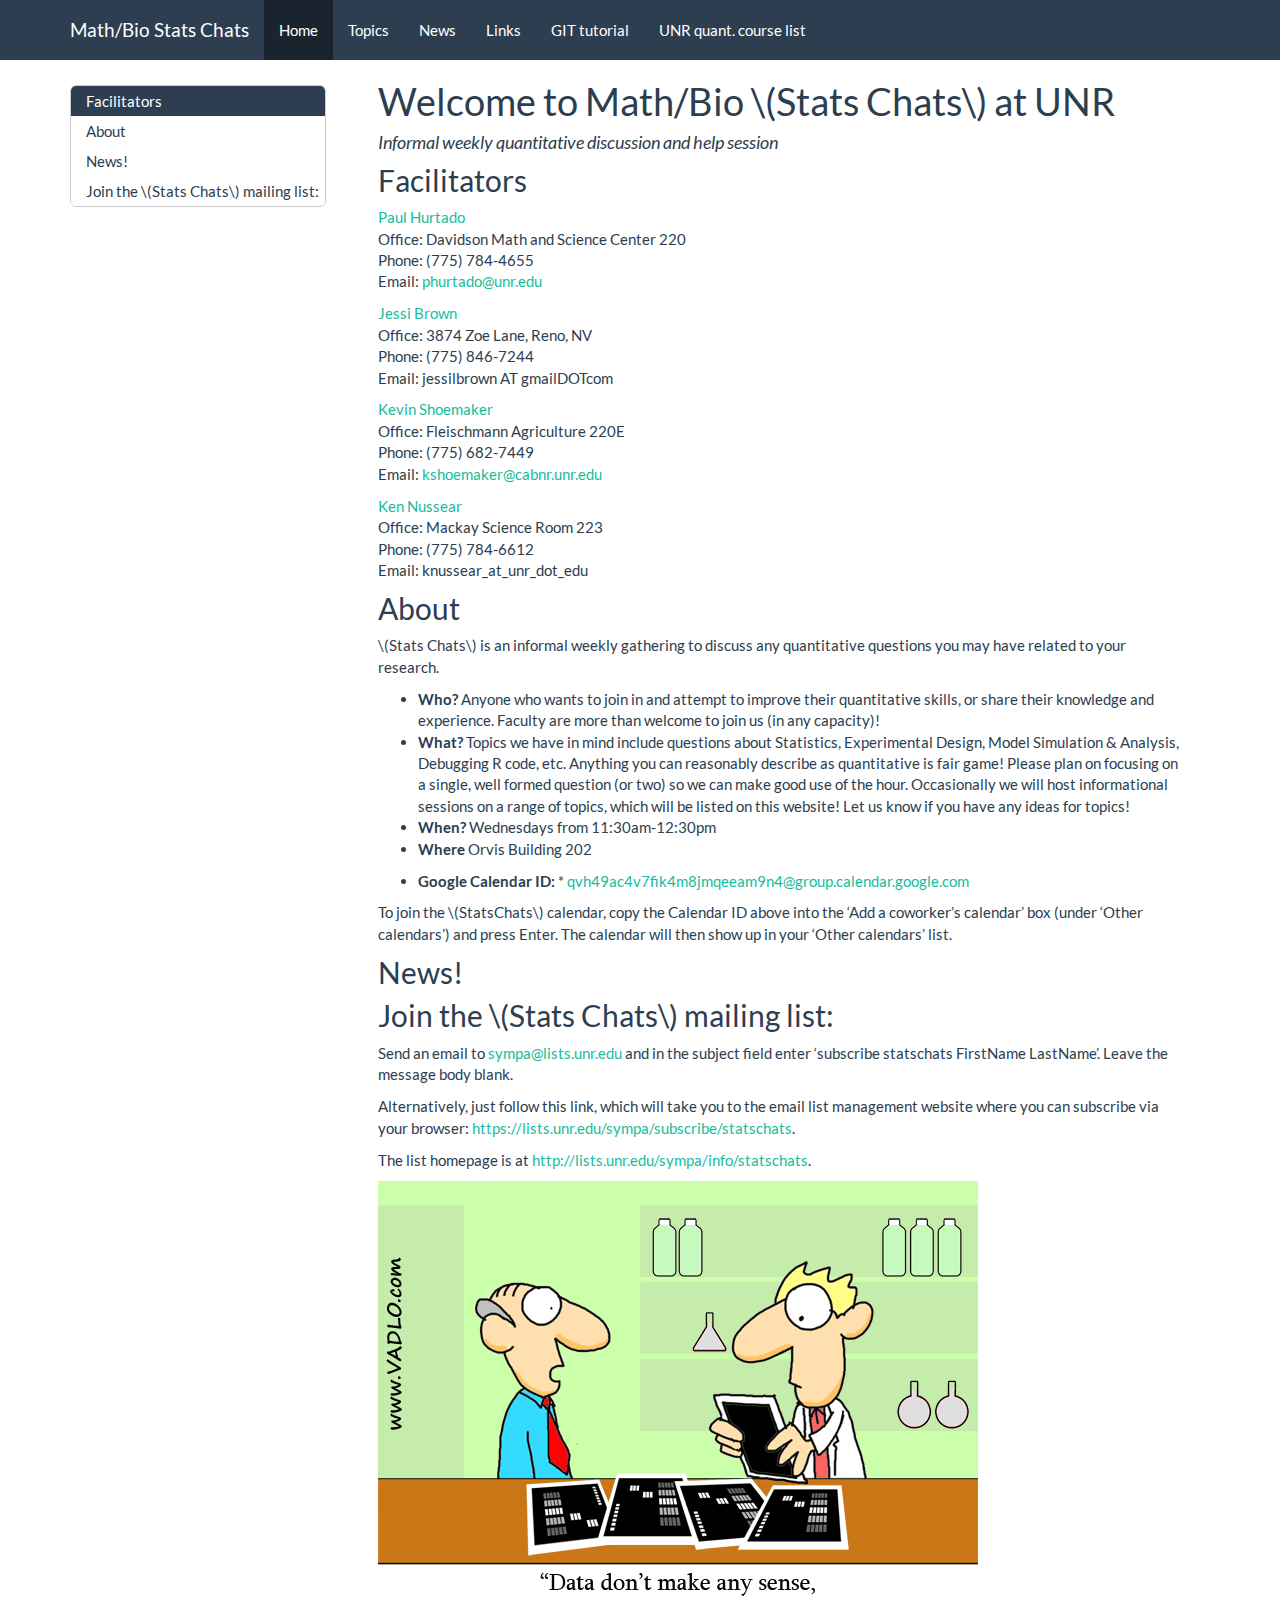
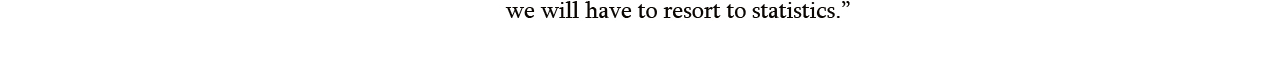
==== commit 7d5f4337: "updated for spring 2019" ====
--- a/index.html
+++ b/index.html
@@ -338,8 +338,8 @@
 <li><strong>Who?</strong> Anyone who wants to join in and attempt to improve their quantitative skills, or share their knowledge and experience. Faculty are more than welcome to join us (in any capacity)!<br />
 </li>
 <li><strong>What?</strong> Topics we have in mind include questions about Statistics, Experimental Design, Model Simulation &amp; Analysis, Debugging R code, etc. Anything you can reasonably describe as quantitative is fair game! Please plan on focusing on a single, well formed question (or two) so we can make good use of the hour. Occasionally we will host informational sessions on a range of topics, which will be listed on this website! Let us know if you have any ideas for topics!</li>
-<li><strong>When?</strong> Wednesdays from 12-1pm</li>
-<li><p><strong>Where</strong> FA 253</p></li>
+<li><strong>When?</strong> Wednesdays from 11:30am-12:30pm</li>
+<li><p><strong>Where</strong> Orvis Building 202</p></li>
 <li><p><strong>Google Calendar ID:</strong> * <a href="mailto:qvh49ac4v7fik4m8jmqeeam9n4@group.calendar.google.com">qvh49ac4v7fik4m8jmqeeam9n4@group.calendar.google.com</a></p></li>
 </ul>
 <p>To join the <span class="math inline">\(StatsChats\)</span> calendar, copy the Calendar ID above into the ‘Add a coworker’s calendar’ box (under ‘Other calendars’) and press Enter. The calendar will then show up in your ‘Other calendars’ list.</p>
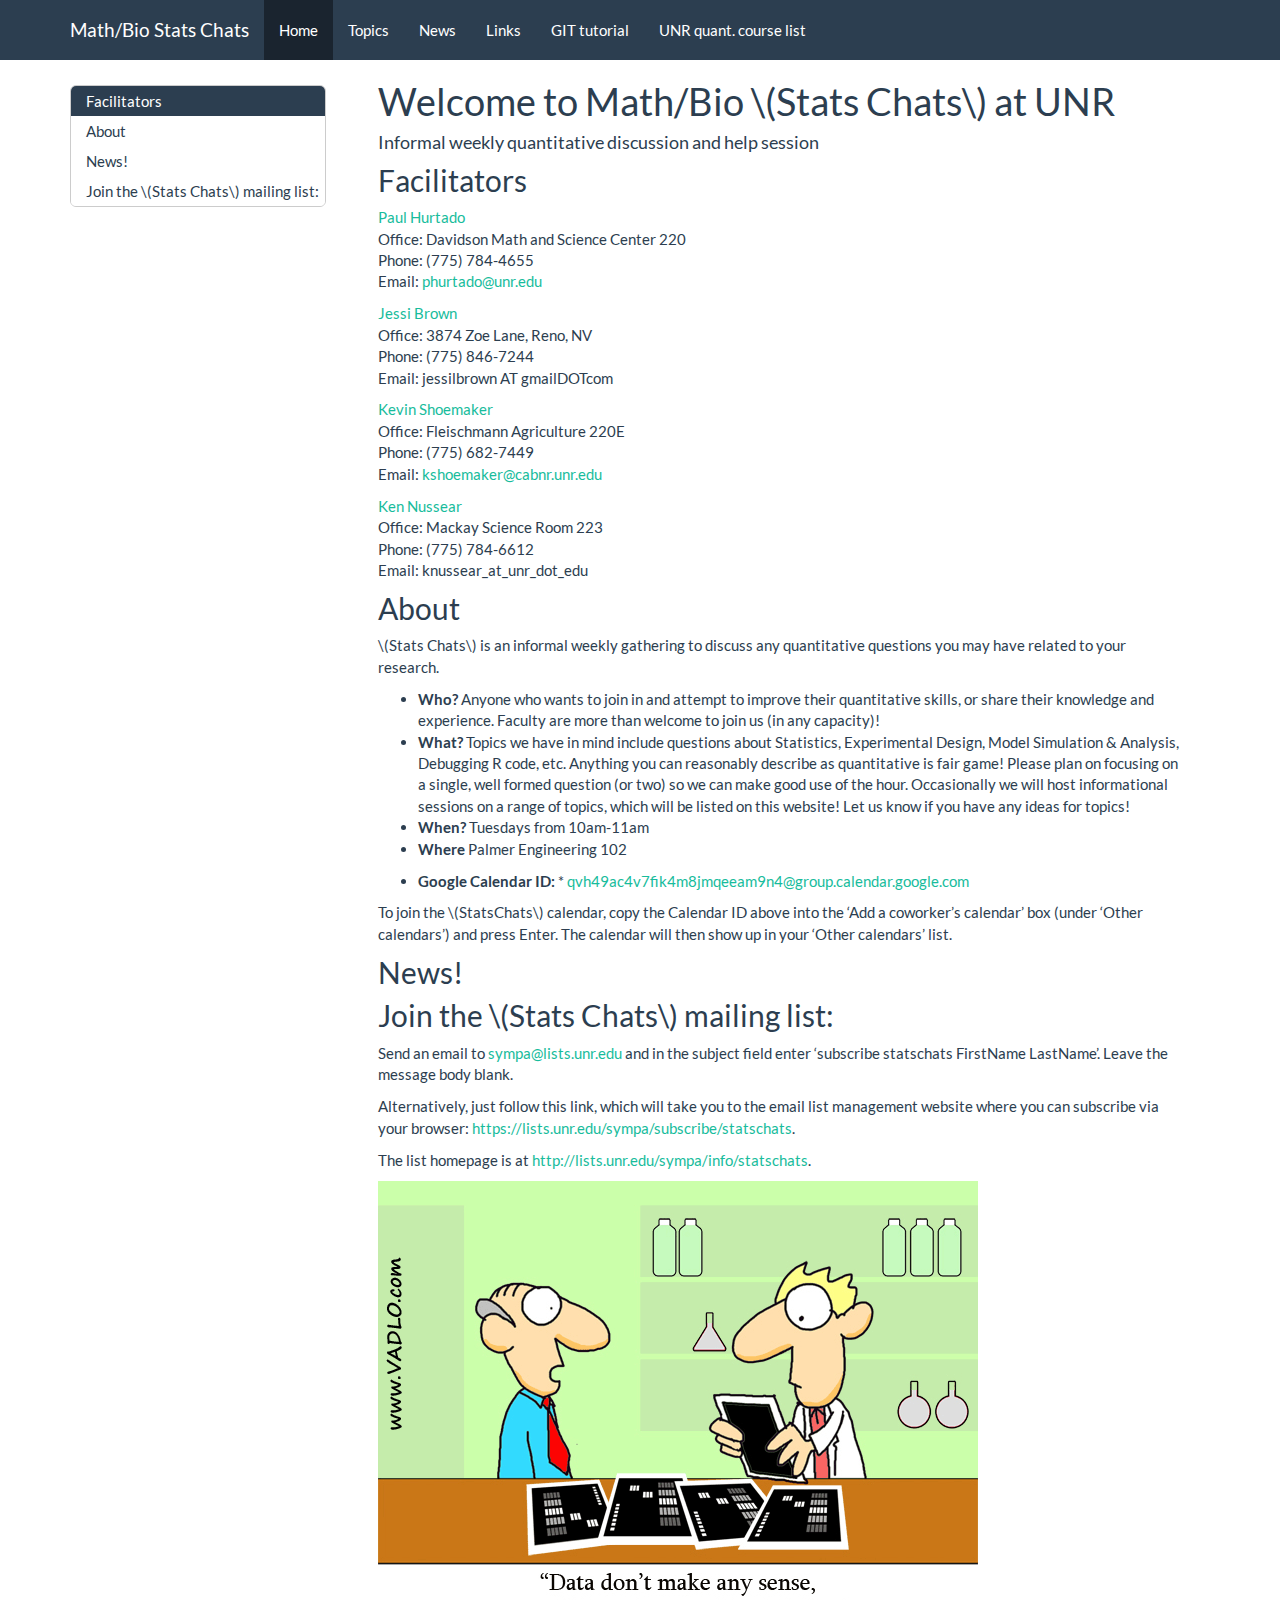
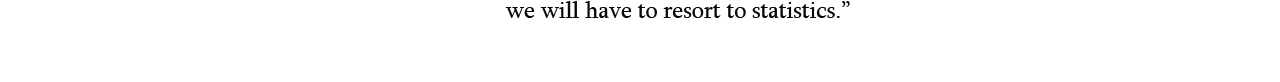
==== commit d50a9103: "update for 2019" ====
--- a/index.html
+++ b/index.html
@@ -7,6 +7,7 @@
 <meta charset="utf-8" />
 <meta http-equiv="Content-Type" content="text/html; charset=utf-8" />
 <meta name="generator" content="pandoc" />
+<meta http-equiv="X-UA-Compatible" content="IE=EDGE" />
 
 
 <meta name="author" content="Informal weekly quantitative discussion and help session" />
@@ -73,9 +74,7 @@
 </style>
 
 
-</head>
-
-<body>
+
 
 <style type = "text/css">
 .main-container {
@@ -94,8 +93,14 @@
 .tabbed-pane {
   padding-top: 12px;
 }
+.html-widget {
+  margin-bottom: 20px;
+}
 button.code-folding-btn:focus {
   outline: none;
+}
+summary {
+  display: list-item;
 }
 </style>
 
@@ -111,7 +116,6 @@
   padding-top: 65px;
   margin-top: -65px;
 }
-
 .section h2 {
   padding-top: 65px;
   margin-top: -65px;
@@ -131,6 +135,43 @@
 .section h6 {
   padding-top: 65px;
   margin-top: -65px;
+}
+.dropdown-submenu {
+  position: relative;
+}
+.dropdown-submenu>.dropdown-menu {
+  top: 0;
+  left: 100%;
+  margin-top: -6px;
+  margin-left: -1px;
+  border-radius: 0 6px 6px 6px;
+}
+.dropdown-submenu:hover>.dropdown-menu {
+  display: block;
+}
+.dropdown-submenu>a:after {
+  display: block;
+  content: " ";
+  float: right;
+  width: 0;
+  height: 0;
+  border-color: transparent;
+  border-style: solid;
+  border-width: 5px 0 5px 5px;
+  border-left-color: #cccccc;
+  margin-top: 5px;
+  margin-right: -10px;
+}
+.dropdown-submenu:hover>a:after {
+  border-left-color: #ffffff;
+}
+.dropdown-submenu.pull-left {
+  float: none;
+}
+.dropdown-submenu.pull-left>.dropdown-menu {
+  left: -100%;
+  margin-left: 10px;
+  border-radius: 6px 0 6px 6px;
 }
 </style>
 
@@ -152,47 +193,65 @@
 });
 </script>
 
-
-<div class="container-fluid main-container">
-
 <!-- tabsets -->
-<script>
-$(document).ready(function () {
-  window.buildTabsets("TOC");
-});
-</script>
+
+<style type="text/css">
+.tabset-dropdown > .nav-tabs {
+  display: inline-table;
+  max-height: 500px;
+  min-height: 44px;
+  overflow-y: auto;
+  background: white;
+  border: 1px solid #ddd;
+  border-radius: 4px;
+}
+
+.tabset-dropdown > .nav-tabs > li.active:before {
+  content: "";
+  font-family: 'Glyphicons Halflings';
+  display: inline-block;
+  padding: 10px;
+  border-right: 1px solid #ddd;
+}
+
+.tabset-dropdown > .nav-tabs.nav-tabs-open > li.active:before {
+  content: "&#xe258;";
+  border: none;
+}
+
+.tabset-dropdown > .nav-tabs.nav-tabs-open:before {
+  content: "";
+  font-family: 'Glyphicons Halflings';
+  display: inline-block;
+  padding: 10px;
+  border-right: 1px solid #ddd;
+}
+
+.tabset-dropdown > .nav-tabs > li.active {
+  display: block;
+}
+
+.tabset-dropdown > .nav-tabs > li > a,
+.tabset-dropdown > .nav-tabs > li > a:focus,
+.tabset-dropdown > .nav-tabs > li > a:hover {
+  border: none;
+  display: inline-block;
+  border-radius: 4px;
+}
+
+.tabset-dropdown > .nav-tabs.nav-tabs-open > li {
+  display: block;
+  float: none;
+}
+
+.tabset-dropdown > .nav-tabs > li {
+  display: none;
+}
+</style>
 
 <!-- code folding -->
 
 
-
-
-<script>
-$(document).ready(function ()  {
-
-    // move toc-ignore selectors from section div to header
-    $('div.section.toc-ignore')
-        .removeClass('toc-ignore')
-        .children('h1,h2,h3,h4,h5').addClass('toc-ignore');
-
-    // establish options
-    var options = {
-      selectors: "h1,h2,h3",
-      theme: "bootstrap3",
-      context: '.toc-content',
-      hashGenerator: function (text) {
-        return text.replace(/[.\\/?&!#<>]/g, '').replace(/\s/g, '_').toLowerCase();
-      },
-      ignoreSelector: ".toc-ignore",
-      scrollTo: 0
-    };
-    options.showAndHide = true;
-    options.smoothScroll = true;
-
-    // tocify
-    var toc = $("#TOC").tocify(options).data("toc-tocify");
-});
-</script>
 
 <style type="text/css">
 
@@ -241,8 +300,6 @@
 
 .tocify-subheader .tocify-item {
   font-size: 0.90em;
-  padding-left: 25px;
-  text-indent: 0;
 }
 
 .tocify .list-group-item {
@@ -251,6 +308,16 @@
 
 
 </style>
+
+
+
+</head>
+
+<body>
+
+
+<div class="container-fluid main-container">
+
 
 <!-- setup 3col/9col grid for toc_float and main content  -->
 <div class="row-fluid">
@@ -307,7 +374,7 @@
 
 
 <h1 class="title toc-ignore">Welcome to Math/Bio <span class="math inline">\(Stats Chats\)</span> at UNR</h1>
-<h4 class="author"><em>Informal weekly quantitative discussion and help session</em></h4>
+<h4 class="author">Informal weekly quantitative discussion and help session</h4>
 
 </div>
 
@@ -317,7 +384,7 @@
 <p><a href="http://pauljhurtado.com/">Paul Hurtado</a><br />
 Office: Davidson Math and Science Center 220<br />
 Phone: (775) 784-4655<br />
-Email: <a href="phurtado@unr.edu" class="uri">phurtado@unr.edu</a></p>
+Email: <a href="phurtado@unr.edu">phurtado@unr.edu</a></p>
 <p><a href="http://jessilbrown.org/Welcome.html">Jessi Brown</a><br />
 Office: 3874 Zoe Lane, Reno, NV<br />
 Phone: (775) 846-7244<br />
@@ -325,7 +392,7 @@
 <p><a href="http://naes.unr.edu/shoemaker/">Kevin Shoemaker</a><br />
 Office: Fleischmann Agriculture 220E<br />
 Phone: (775) 682-7449<br />
-Email: <a href="kshoemaker@cabnr.unr.edu" class="uri">kshoemaker@cabnr.unr.edu</a></p>
+Email: <a href="kshoemaker@cabnr.unr.edu">kshoemaker@cabnr.unr.edu</a></p>
 <p><a href="http://www.nussear.com/">Ken Nussear</a><br />
 Office: Mackay Science Room 223<br />
 Phone: (775) 784-6612<br />
@@ -338,9 +405,9 @@
 <li><strong>Who?</strong> Anyone who wants to join in and attempt to improve their quantitative skills, or share their knowledge and experience. Faculty are more than welcome to join us (in any capacity)!<br />
 </li>
 <li><strong>What?</strong> Topics we have in mind include questions about Statistics, Experimental Design, Model Simulation &amp; Analysis, Debugging R code, etc. Anything you can reasonably describe as quantitative is fair game! Please plan on focusing on a single, well formed question (or two) so we can make good use of the hour. Occasionally we will host informational sessions on a range of topics, which will be listed on this website! Let us know if you have any ideas for topics!</li>
-<li><strong>When?</strong> Wednesdays from 11:30am-12:30pm</li>
-<li><p><strong>Where</strong> Orvis Building 202</p></li>
-<li><p><strong>Google Calendar ID:</strong> * <a href="mailto:qvh49ac4v7fik4m8jmqeeam9n4@group.calendar.google.com">qvh49ac4v7fik4m8jmqeeam9n4@group.calendar.google.com</a></p></li>
+<li><strong>When?</strong> Tuesdays from 10am-11am</li>
+<li><p><strong>Where</strong> Palmer Engineering 102</p></li>
+<li><p><strong>Google Calendar ID:</strong> * <a href="mailto:qvh49ac4v7fik4m8jmqeeam9n4@group.calendar.google.com" class="email">qvh49ac4v7fik4m8jmqeeam9n4@group.calendar.google.com</a></p></li>
 </ul>
 <p>To join the <span class="math inline">\(StatsChats\)</span> calendar, copy the Calendar ID above into the ‘Add a coworker’s calendar’ box (under ‘Other calendars’) and press Enter. The calendar will then show up in your ‘Other calendars’ list.</p>
 </div>
@@ -349,13 +416,10 @@
 </div>
 <div id="join-the-stats-chats-mailing-list" class="section level2">
 <h2>Join the <span class="math inline">\(Stats Chats\)</span> mailing list:</h2>
-<p>Send an email to <a href="mailto:sympa@lists.unr.edu">sympa@lists.unr.edu</a> and in the subject field enter ‘subscribe statschats FirstName LastName’. Leave the message body blank.</p>
-<p>Alternatively, just follow this link, which will take you to the email list management website where you can subscribe via your browser: <a href="https://lists.unr.edu/sympa/subscribe/statschats" class="uri">https://lists.unr.edu/sympa/subscribe/statschats</a>.</p>
-<p>The list homepage is at <a href="http://lists.unr.edu/sympa/info/statschats" class="uri">http://lists.unr.edu/sympa/info/statschats</a>.</p>
-<div class="figure">
-<img src="StatsCartoon1.gif" />
-
-</div>
+<p>Send an email to <a href="mailto:sympa@lists.unr.edu" class="email">sympa@lists.unr.edu</a> and in the subject field enter ‘subscribe statschats FirstName LastName’. Leave the message body blank.</p>
+<p>Alternatively, just follow this link, which will take you to the email list management website where you can subscribe via your browser: <a href="https://lists.unr.edu/sympa/subscribe/statschats">https://lists.unr.edu/sympa/subscribe/statschats</a>.</p>
+<p>The list homepage is at <a href="http://lists.unr.edu/sympa/info/statschats">http://lists.unr.edu/sympa/info/statschats</a>.</p>
+<p><img src="StatsCartoon1.gif" /></p>
 </div>
 
 
@@ -376,6 +440,49 @@
 });
 
 
+</script>
+
+<!-- tabsets -->
+
+<script>
+$(document).ready(function () {
+  window.buildTabsets("TOC");
+});
+
+$(document).ready(function () {
+  $('.tabset-dropdown > .nav-tabs > li').click(function () {
+    $(this).parent().toggleClass('nav-tabs-open')
+  });
+});
+</script>
+
+<!-- code folding -->
+
+<script>
+$(document).ready(function ()  {
+
+    // move toc-ignore selectors from section div to header
+    $('div.section.toc-ignore')
+        .removeClass('toc-ignore')
+        .children('h1,h2,h3,h4,h5').addClass('toc-ignore');
+
+    // establish options
+    var options = {
+      selectors: "h1,h2,h3",
+      theme: "bootstrap3",
+      context: '.toc-content',
+      hashGenerator: function (text) {
+        return text.replace(/[.\\/?&!#<>]/g, '').replace(/\s/g, '_').toLowerCase();
+      },
+      ignoreSelector: ".toc-ignore",
+      scrollTo: 0
+    };
+    options.showAndHide = true;
+    options.smoothScroll = true;
+
+    // tocify
+    var toc = $("#TOC").tocify(options).data("toc-tocify");
+});
 </script>
 
 <!-- dynamically load mathjax for compatibility with self-contained -->
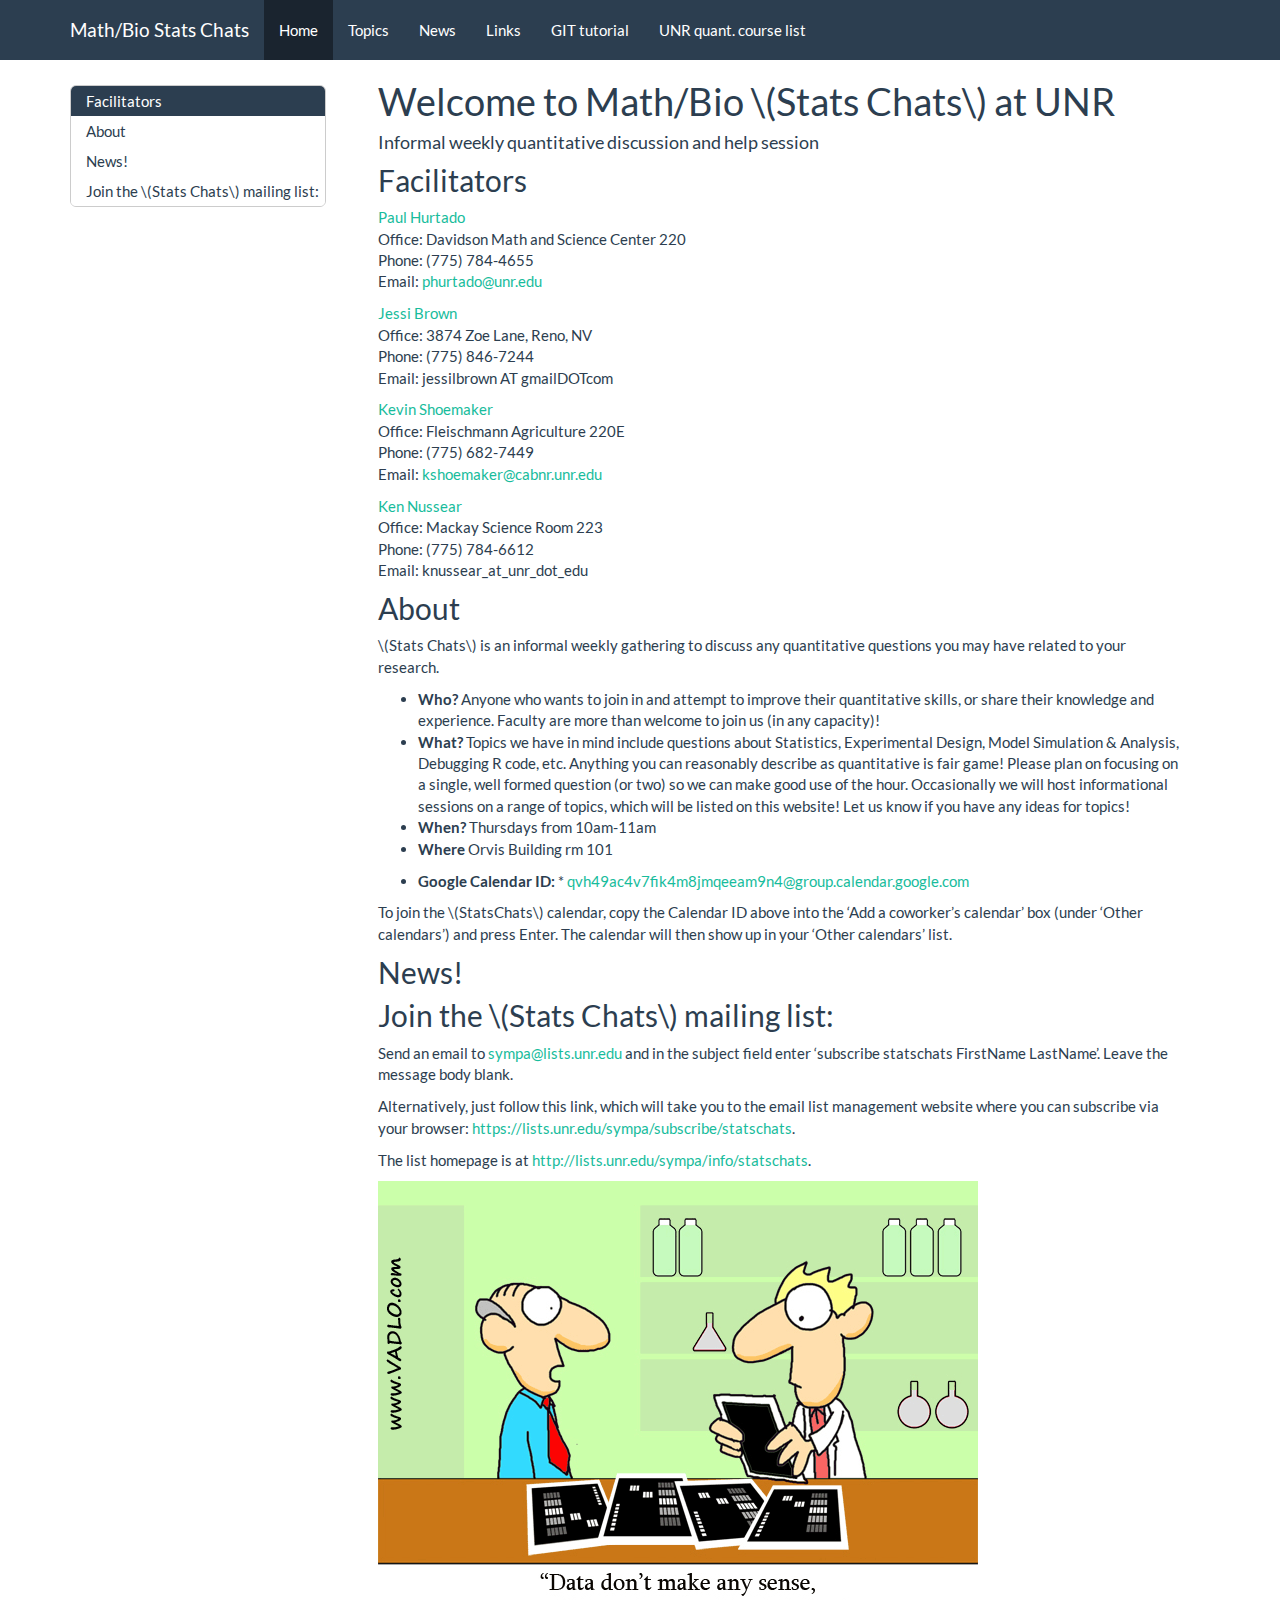
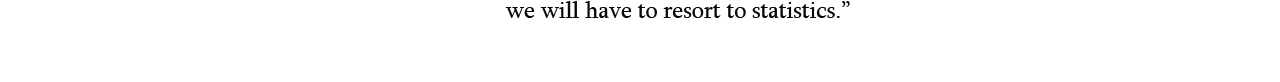
==== commit 3d99b84a: "update for 2020 spring" ====
--- a/index.html
+++ b/index.html
@@ -405,8 +405,8 @@
 <li><strong>Who?</strong> Anyone who wants to join in and attempt to improve their quantitative skills, or share their knowledge and experience. Faculty are more than welcome to join us (in any capacity)!<br />
 </li>
 <li><strong>What?</strong> Topics we have in mind include questions about Statistics, Experimental Design, Model Simulation &amp; Analysis, Debugging R code, etc. Anything you can reasonably describe as quantitative is fair game! Please plan on focusing on a single, well formed question (or two) so we can make good use of the hour. Occasionally we will host informational sessions on a range of topics, which will be listed on this website! Let us know if you have any ideas for topics!</li>
-<li><strong>When?</strong> Tuesdays from 10am-11am</li>
-<li><p><strong>Where</strong> Palmer Engineering 102</p></li>
+<li><strong>When?</strong> Thursdays from 10am-11am</li>
+<li><p><strong>Where</strong> Orvis Building rm 101</p></li>
 <li><p><strong>Google Calendar ID:</strong> * <a href="mailto:qvh49ac4v7fik4m8jmqeeam9n4@group.calendar.google.com" class="email">qvh49ac4v7fik4m8jmqeeam9n4@group.calendar.google.com</a></p></li>
 </ul>
 <p>To join the <span class="math inline">\(StatsChats\)</span> calendar, copy the Calendar ID above into the ‘Add a coworker’s calendar’ box (under ‘Other calendars’) and press Enter. The calendar will then show up in your ‘Other calendars’ list.</p>
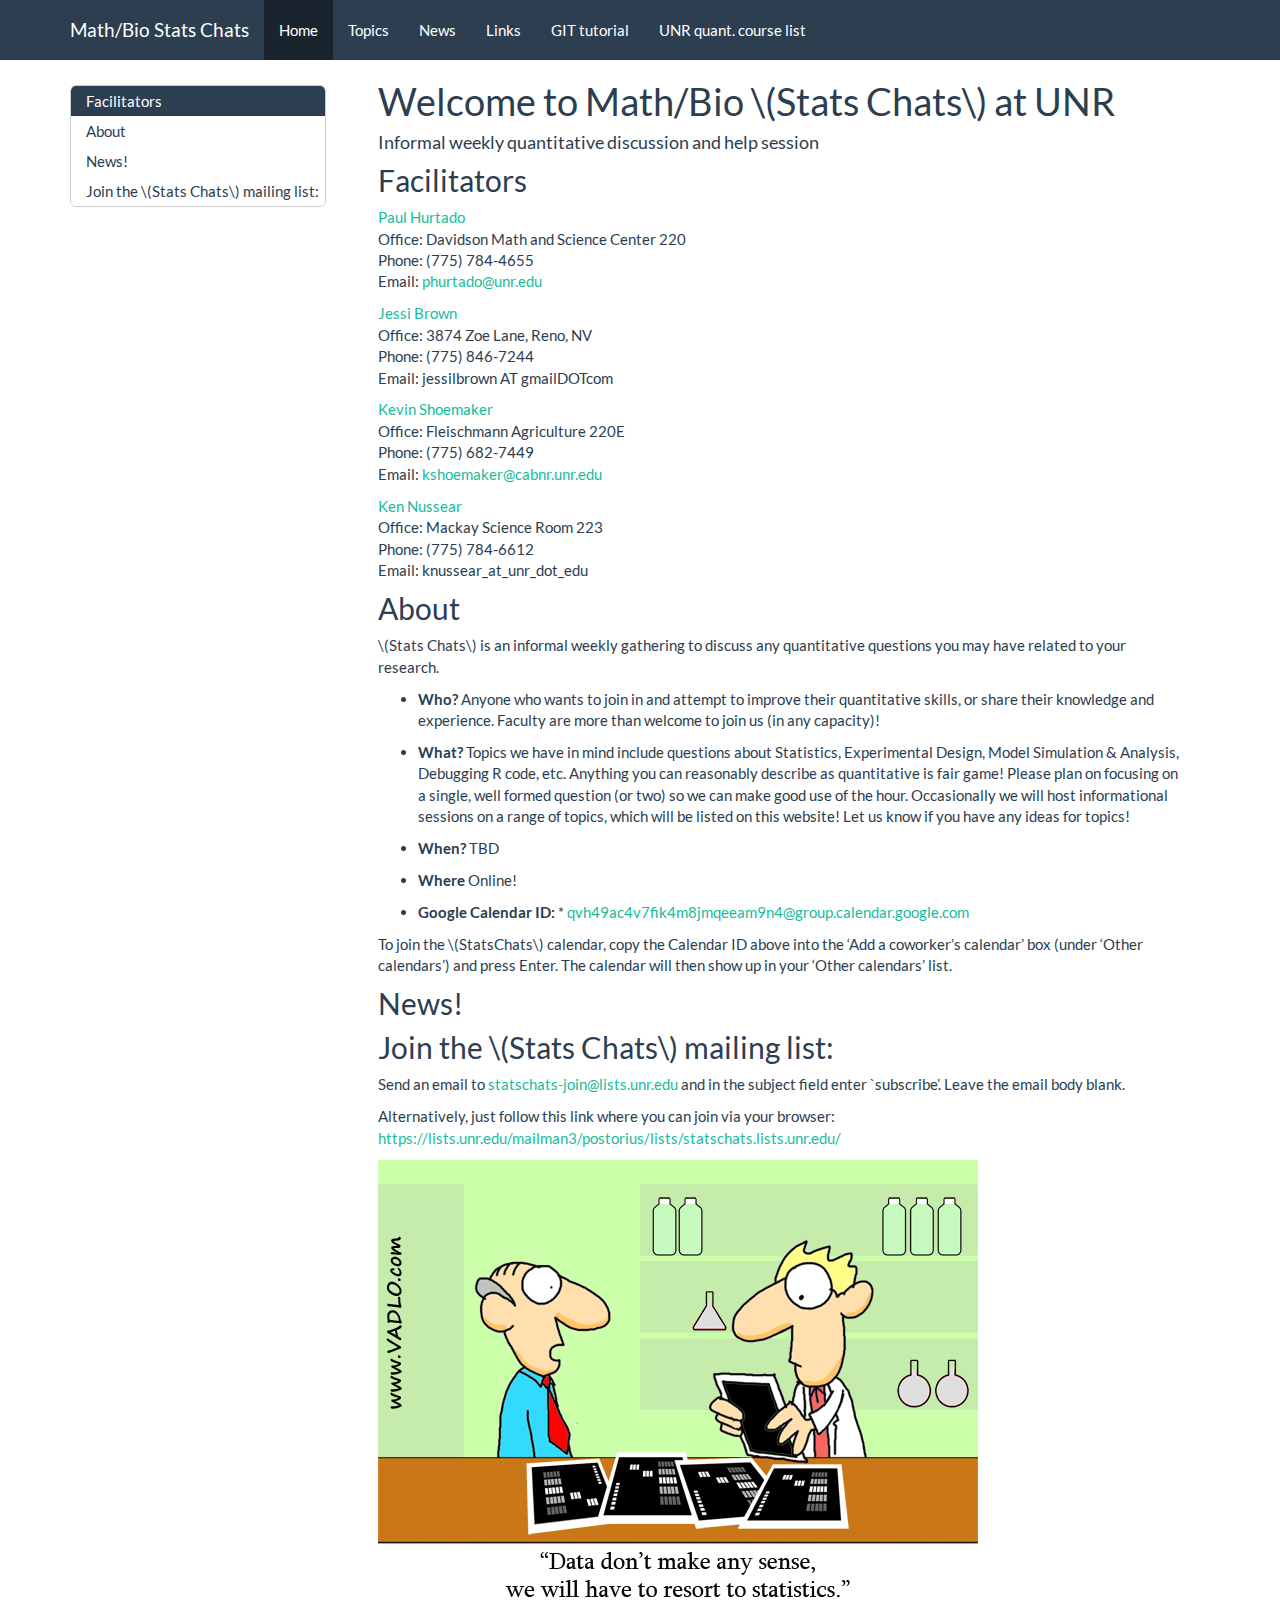
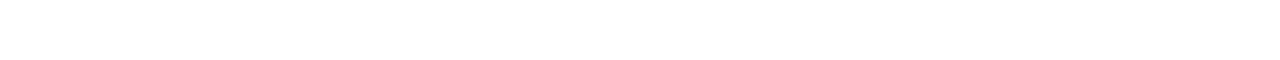
==== commit 2e876e14: "update 2021" ====
--- a/index.html
+++ b/index.html
@@ -1,11 +1,10 @@
 <!DOCTYPE html>
 
-<html xmlns="http://www.w3.org/1999/xhtml">
+<html>
 
 <head>
 
 <meta charset="utf-8" />
-<meta http-equiv="Content-Type" content="text/html; charset=utf-8" />
 <meta name="generator" content="pandoc" />
 <meta http-equiv="X-UA-Compatible" content="IE=EDGE" />
 
@@ -27,6 +26,17 @@
 <script src="site_libs/navigation-1.1/tabsets.js"></script>
 <link href="site_libs/highlightjs-9.12.0/default.css" rel="stylesheet" />
 <script src="site_libs/highlightjs-9.12.0/highlight.js"></script>
+<link href="site_libs/anchor-sections-1.0/anchor-sections.css" rel="stylesheet" />
+<script src="site_libs/anchor-sections-1.0/anchor-sections.js"></script>
+
+<style type="text/css">
+  code{white-space: pre-wrap;}
+  span.smallcaps{font-variant: small-caps;}
+  span.underline{text-decoration: underline;}
+  div.column{display: inline-block; vertical-align: top; width: 50%;}
+  div.hanging-indent{margin-left: 1.5em; text-indent: -1.5em;}
+  ul.task-list{list-style: none;}
+    </style>
 
 <style type="text/css">code{white-space: pre;}</style>
 <style type="text/css">
@@ -88,7 +98,6 @@
 }
 img {
   max-width:100%;
-  height: auto;
 }
 .tabbed-pane {
   padding-top: 12px;
@@ -237,6 +246,7 @@
   border: none;
   display: inline-block;
   border-radius: 4px;
+  background-color: transparent;
 }
 
 .tabset-dropdown > .nav-tabs.nav-tabs-open > li {
@@ -265,6 +275,12 @@
 }
 }
 
+@media print {
+.toc-content {
+  /* see https://github.com/w3c/csswg-drafts/issues/4434 */
+  float: right;
+}
+}
 
 .toc-content {
   padding-left: 30px;
@@ -402,11 +418,11 @@
 <h2>About</h2>
 <p><span class="math inline">\(Stats Chats\)</span> is an informal weekly gathering to discuss any quantitative questions you may have related to your research.</p>
 <ul>
-<li><strong>Who?</strong> Anyone who wants to join in and attempt to improve their quantitative skills, or share their knowledge and experience. Faculty are more than welcome to join us (in any capacity)!<br />
-</li>
-<li><strong>What?</strong> Topics we have in mind include questions about Statistics, Experimental Design, Model Simulation &amp; Analysis, Debugging R code, etc. Anything you can reasonably describe as quantitative is fair game! Please plan on focusing on a single, well formed question (or two) so we can make good use of the hour. Occasionally we will host informational sessions on a range of topics, which will be listed on this website! Let us know if you have any ideas for topics!</li>
-<li><strong>When?</strong> Thursdays from 10am-11am</li>
-<li><p><strong>Where</strong> Orvis Building rm 101</p></li>
+<li><p><strong>Who?</strong> Anyone who wants to join in and attempt to improve their quantitative skills, or share their knowledge and experience. Faculty are more than welcome to join us (in any capacity)!<br />
+</p></li>
+<li><p><strong>What?</strong> Topics we have in mind include questions about Statistics, Experimental Design, Model Simulation &amp; Analysis, Debugging R code, etc. Anything you can reasonably describe as quantitative is fair game! Please plan on focusing on a single, well formed question (or two) so we can make good use of the hour. Occasionally we will host informational sessions on a range of topics, which will be listed on this website! Let us know if you have any ideas for topics!</p></li>
+<li><p><strong>When?</strong> TBD</p></li>
+<li><p><strong>Where</strong> Online!</p></li>
 <li><p><strong>Google Calendar ID:</strong> * <a href="mailto:qvh49ac4v7fik4m8jmqeeam9n4@group.calendar.google.com" class="email">qvh49ac4v7fik4m8jmqeeam9n4@group.calendar.google.com</a></p></li>
 </ul>
 <p>To join the <span class="math inline">\(StatsChats\)</span> calendar, copy the Calendar ID above into the ‘Add a coworker’s calendar’ box (under ‘Other calendars’) and press Enter. The calendar will then show up in your ‘Other calendars’ list.</p>
@@ -416,9 +432,8 @@
 </div>
 <div id="join-the-stats-chats-mailing-list" class="section level2">
 <h2>Join the <span class="math inline">\(Stats Chats\)</span> mailing list:</h2>
-<p>Send an email to <a href="mailto:sympa@lists.unr.edu" class="email">sympa@lists.unr.edu</a> and in the subject field enter ‘subscribe statschats FirstName LastName’. Leave the message body blank.</p>
-<p>Alternatively, just follow this link, which will take you to the email list management website where you can subscribe via your browser: <a href="https://lists.unr.edu/sympa/subscribe/statschats">https://lists.unr.edu/sympa/subscribe/statschats</a>.</p>
-<p>The list homepage is at <a href="http://lists.unr.edu/sympa/info/statschats">http://lists.unr.edu/sympa/info/statschats</a>.</p>
+<p>Send an email to <a href="mailto:statschats-join@lists.unr.edu" class="email">statschats-join@lists.unr.edu</a> and in the subject field enter `subscribe’. Leave the email body blank.</p>
+<p>Alternatively, just follow this link where you can join via your browser: <a href="https://lists.unr.edu/mailman3/postorius/lists/statschats.lists.unr.edu/" class="uri">https://lists.unr.edu/mailman3/postorius/lists/statschats.lists.unr.edu/</a></p>
 <p><img src="StatsCartoon1.gif" /></p>
 </div>
 
@@ -433,7 +448,7 @@
 
 // add bootstrap table styles to pandoc tables
 function bootstrapStylePandocTables() {
-  $('tr.header').parent('thead').parent('table').addClass('table table-condensed');
+  $('tr.odd').parent('tbody').parent('table').addClass('table table-condensed');
 }
 $(document).ready(function () {
   bootstrapStylePandocTables();
@@ -472,7 +487,7 @@
       theme: "bootstrap3",
       context: '.toc-content',
       hashGenerator: function (text) {
-        return text.replace(/[.\\/?&!#<>]/g, '').replace(/\s/g, '_').toLowerCase();
+        return text.replace(/[.\\/?&!#<>]/g, '').replace(/\s/g, '_');
       },
       ignoreSelector: ".toc-ignore",
       scrollTo: 0
--- a/site_libs/anchor-sections-1.0/anchor-sections.css
+++ b/site_libs/anchor-sections-1.0/anchor-sections.css
@@ -0,0 +1,4 @@
+/* Styles for section anchors */
+a.anchor-section {margin-left: 10px; visibility: hidden; color: inherit;}
+a.anchor-section::before {content: '#';}
+.hasAnchor:hover a.anchor-section {visibility: visible;}
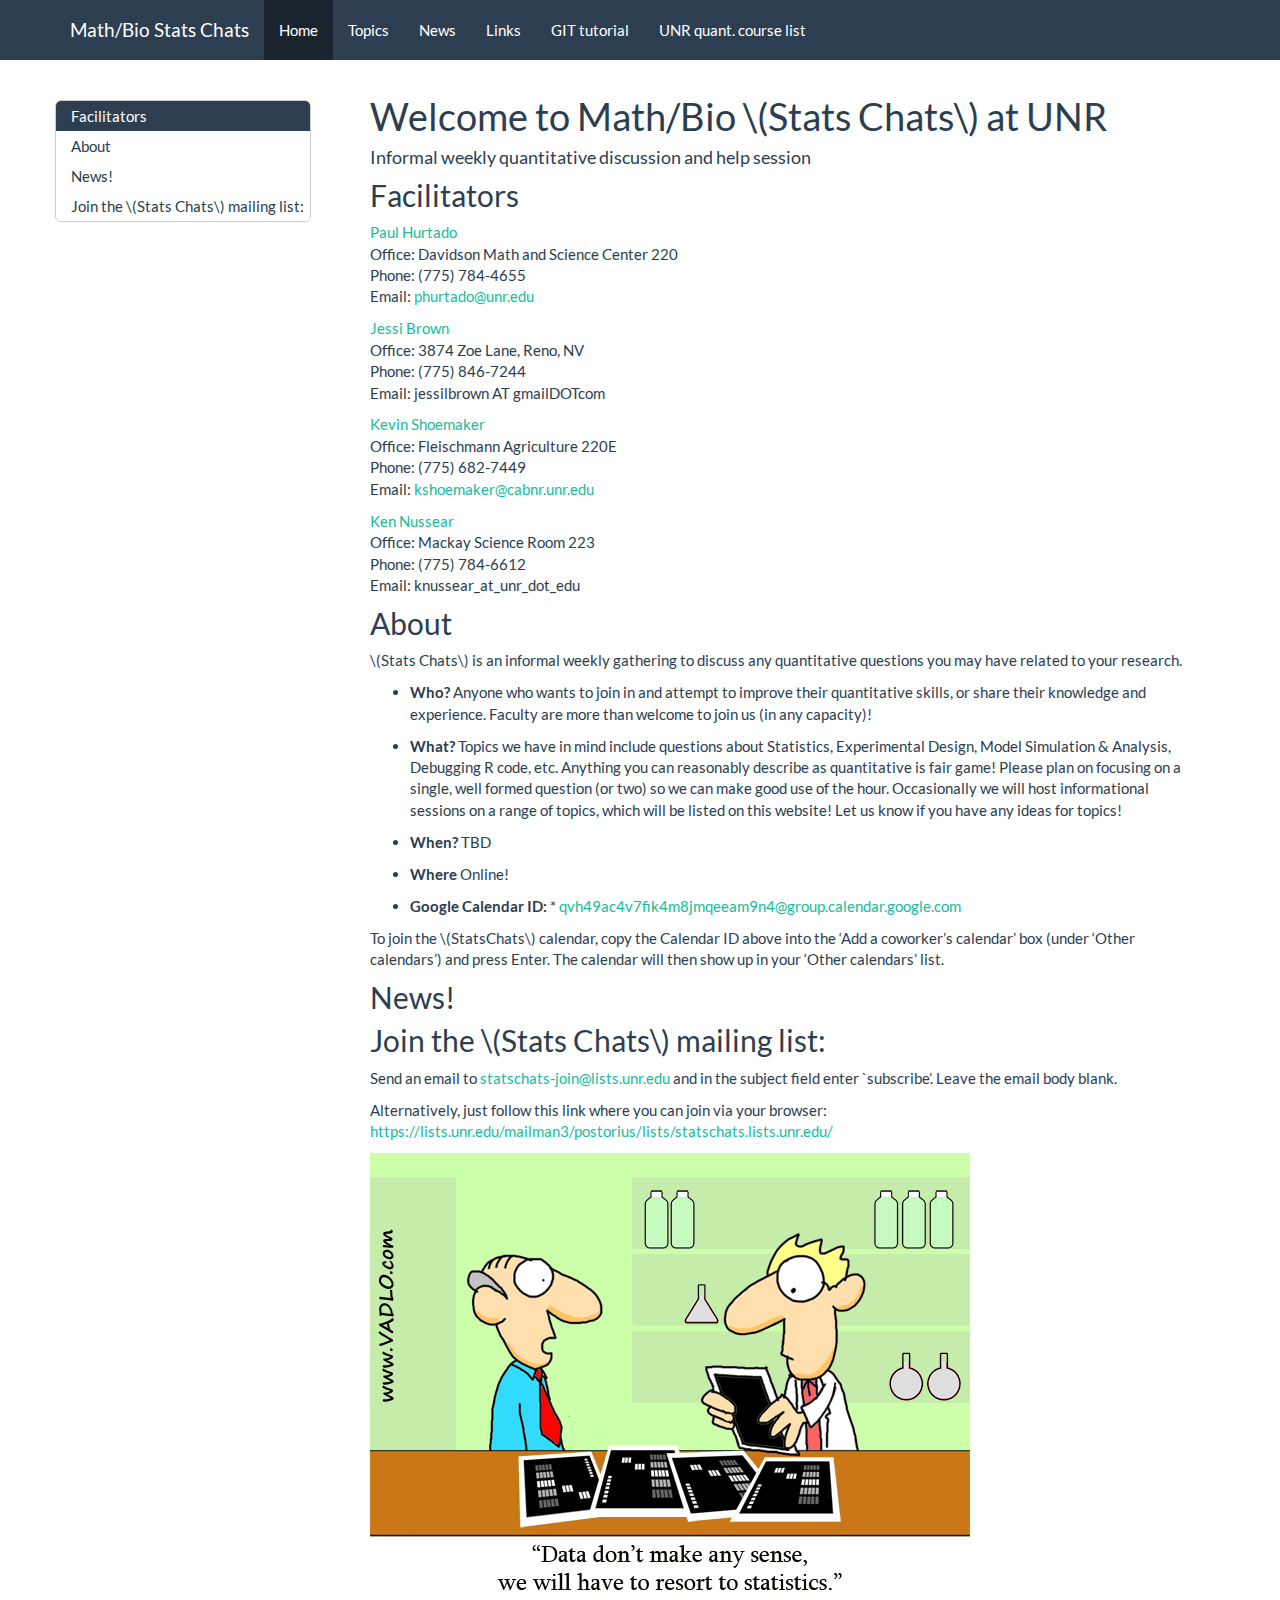
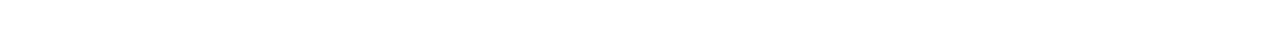
==== commit 269bb7f8: "update git tutorial" ====
--- a/index.html
+++ b/index.html
@@ -14,20 +14,28 @@
 
 <title>Welcome to Math/Bio Stats Chats at UNR</title>
 
+<script src="site_libs/header-attrs-2.10/header-attrs.js"></script>
 <script src="site_libs/jquery-1.11.3/jquery.min.js"></script>
 <meta name="viewport" content="width=device-width, initial-scale=1" />
 <link href="site_libs/bootstrap-3.3.5/css/flatly.min.css" rel="stylesheet" />
 <script src="site_libs/bootstrap-3.3.5/js/bootstrap.min.js"></script>
 <script src="site_libs/bootstrap-3.3.5/shim/html5shiv.min.js"></script>
 <script src="site_libs/bootstrap-3.3.5/shim/respond.min.js"></script>
+<style>h1 {font-size: 34px;}
+       h1.title {font-size: 38px;}
+       h2 {font-size: 30px;}
+       h3 {font-size: 24px;}
+       h4 {font-size: 18px;}
+       h5 {font-size: 16px;}
+       h6 {font-size: 12px;}
+       code {color: inherit; background-color: rgba(0, 0, 0, 0.04);}
+       pre:not([class]) { background-color: white }</style>
 <script src="site_libs/jqueryui-1.11.4/jquery-ui.min.js"></script>
 <link href="site_libs/tocify-1.9.1/jquery.tocify.css" rel="stylesheet" />
 <script src="site_libs/tocify-1.9.1/jquery.tocify.js"></script>
 <script src="site_libs/navigation-1.1/tabsets.js"></script>
 <link href="site_libs/highlightjs-9.12.0/default.css" rel="stylesheet" />
 <script src="site_libs/highlightjs-9.12.0/highlight.js"></script>
-<link href="site_libs/anchor-sections-1.0/anchor-sections.css" rel="stylesheet" />
-<script src="site_libs/anchor-sections-1.0/anchor-sections.js"></script>
 
 <style type="text/css">
   code{white-space: pre-wrap;}
@@ -39,11 +47,6 @@
     </style>
 
 <style type="text/css">code{white-space: pre;}</style>
-<style type="text/css">
-  pre:not([class]) {
-    background-color: white;
-  }
-</style>
 <script type="text/javascript">
 if (window.hljs) {
   hljs.configure({languages: []});
@@ -56,32 +59,7 @@
 
 
 
-<style type="text/css">
-h1 {
-  font-size: 34px;
-}
-h1.title {
-  font-size: 38px;
-}
-h2 {
-  font-size: 30px;
-}
-h3 {
-  font-size: 24px;
-}
-h4 {
-  font-size: 18px;
-}
-h5 {
-  font-size: 16px;
-}
-h6 {
-  font-size: 12px;
-}
-.table th:not([align]) {
-  text-align: left;
-}
-</style>
+
 
 
 
@@ -92,10 +70,6 @@
   margin-left: auto;
   margin-right: auto;
 }
-code {
-  color: inherit;
-  background-color: rgba(0, 0, 0, 0.04);
-}
 img {
   max-width:100%;
 }
@@ -111,40 +85,13 @@
 summary {
   display: list-item;
 }
+pre code {
+  padding: 0;
+}
 </style>
 
 
 <style type="text/css">
-/* padding for bootstrap navbar */
-body {
-  padding-top: 60px;
-  padding-bottom: 40px;
-}
-/* offset scroll position for anchor links (for fixed navbar)  */
-.section h1 {
-  padding-top: 65px;
-  margin-top: -65px;
-}
-.section h2 {
-  padding-top: 65px;
-  margin-top: -65px;
-}
-.section h3 {
-  padding-top: 65px;
-  margin-top: -65px;
-}
-.section h4 {
-  padding-top: 65px;
-  margin-top: -65px;
-}
-.section h5 {
-  padding-top: 65px;
-  margin-top: -65px;
-}
-.section h6 {
-  padding-top: 65px;
-  margin-top: -65px;
-}
 .dropdown-submenu {
   position: relative;
 }
@@ -172,7 +119,7 @@
   margin-right: -10px;
 }
 .dropdown-submenu:hover>a:after {
-  border-left-color: #ffffff;
+  border-left-color: #adb5bd;
 }
 .dropdown-submenu.pull-left {
   float: none;
@@ -184,7 +131,7 @@
 }
 </style>
 
-<script>
+<script type="text/javascript">
 // manage active state of menu based on current page
 $(document).ready(function () {
   // active menu anchor
@@ -195,10 +142,23 @@
   var menuAnchor = $('a[href="' + href + '"]');
 
   // mark it active
-  menuAnchor.parent().addClass('active');
+  menuAnchor.tab('show');
 
   // if it's got a parent navbar menu mark it active as well
   menuAnchor.closest('li.dropdown').addClass('active');
+
+  // Navbar adjustments
+  var navHeight = $(".navbar").first().height() + 15;
+  var style = document.createElement('style');
+  var pt = "padding-top: " + navHeight + "px; ";
+  var mt = "margin-top: -" + navHeight + "px; ";
+  var css = "";
+  // offset scroll position for anchor links (for fixed navbar)
+  for (var i = 1; i <= 6; i++) {
+    css += ".section h" + i + "{ " + pt + mt + "}\n";
+  }
+  style.innerHTML = "body {" + pt + "padding-bottom: 40px; }\n" + css;
+  document.head.appendChild(style);
 });
 </script>
 
@@ -210,7 +170,6 @@
   max-height: 500px;
   min-height: 44px;
   overflow-y: auto;
-  background: white;
   border: 1px solid #ddd;
   border-radius: 4px;
 }
@@ -336,7 +295,7 @@
 
 
 <!-- setup 3col/9col grid for toc_float and main content  -->
-<div class="row-fluid">
+<div class="row">
 <div class="col-xs-12 col-sm-4 col-md-3">
 <div id="TOC" class="tocify">
 </div>
@@ -385,7 +344,7 @@
   </div><!--/.container -->
 </div><!--/.navbar -->
 
-<div class="fluid-row" id="header">
+<div id="header">
 
 
 
@@ -466,7 +425,7 @@
 
 $(document).ready(function () {
   $('.tabset-dropdown > .nav-tabs > li').click(function () {
-    $(this).parent().toggleClass('nav-tabs-open')
+    $(this).parent().toggleClass('nav-tabs-open');
   });
 });
 </script>
@@ -475,6 +434,9 @@
 
 <script>
 $(document).ready(function ()  {
+
+    // temporarily add toc-ignore selector to headers for the consistency with Pandoc
+    $('.unlisted.unnumbered').addClass('toc-ignore')
 
     // move toc-ignore selectors from section div to header
     $('div.section.toc-ignore')
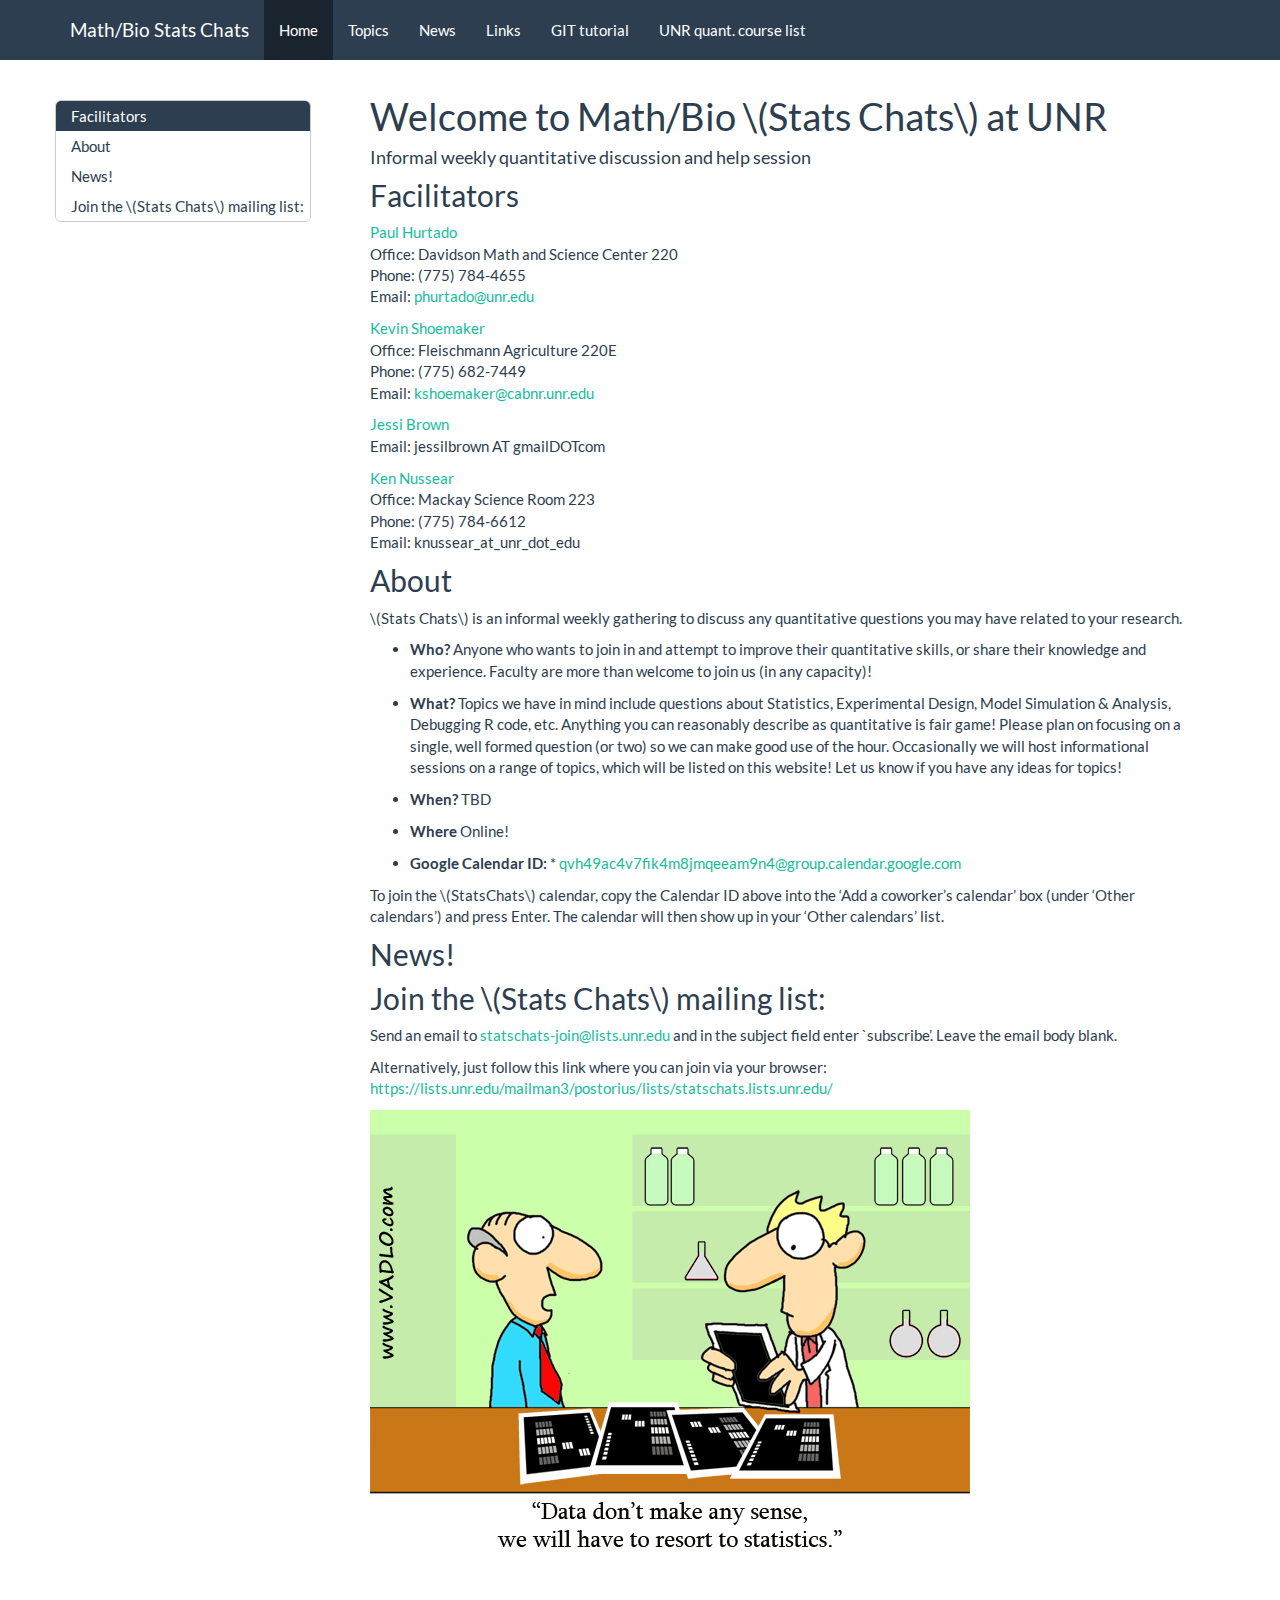
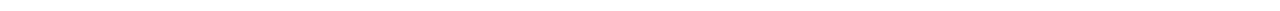
==== commit 7425113f: "minor" ====
--- a/index.html
+++ b/index.html
@@ -14,8 +14,8 @@
 
 <title>Welcome to Math/Bio Stats Chats at UNR</title>
 
-<script src="site_libs/header-attrs-2.10/header-attrs.js"></script>
-<script src="site_libs/jquery-1.11.3/jquery.min.js"></script>
+<script src="site_libs/header-attrs-2.14/header-attrs.js"></script>
+<script src="site_libs/jquery-3.6.0/jquery-3.6.0.min.js"></script>
 <meta name="viewport" content="width=device-width, initial-scale=1" />
 <link href="site_libs/bootstrap-3.3.5/css/flatly.min.css" rel="stylesheet" />
 <script src="site_libs/bootstrap-3.3.5/js/bootstrap.min.js"></script>
@@ -64,6 +64,7 @@
 
 
 
+
 <style type = "text/css">
 .main-container {
   max-width: 940px;
@@ -84,6 +85,9 @@
 }
 summary {
   display: list-item;
+}
+details > summary > p:only-child {
+  display: inline;
 }
 pre code {
   padding: 0;
@@ -309,7 +313,7 @@
 <div class="navbar navbar-default  navbar-fixed-top" role="navigation">
   <div class="container">
     <div class="navbar-header">
-      <button type="button" class="navbar-toggle collapsed" data-toggle="collapse" data-target="#navbar">
+      <button type="button" class="navbar-toggle collapsed" data-toggle="collapse" data-bs-toggle="collapse" data-target="#navbar" data-bs-target="#navbar">
         <span class="icon-bar"></span>
         <span class="icon-bar"></span>
         <span class="icon-bar"></span>
@@ -348,8 +352,10 @@
 
 
 
-<h1 class="title toc-ignore">Welcome to Math/Bio <span class="math inline">\(Stats Chats\)</span> at UNR</h1>
-<h4 class="author">Informal weekly quantitative discussion and help session</h4>
+<h1 class="title toc-ignore">Welcome to Math/Bio <span
+class="math inline">\(Stats Chats\)</span> at UNR</h1>
+<h4 class="author">Informal weekly quantitative discussion and help
+session</h4>
 
 </div>
 
@@ -360,14 +366,13 @@
 Office: Davidson Math and Science Center 220<br />
 Phone: (775) 784-4655<br />
 Email: <a href="phurtado@unr.edu">phurtado@unr.edu</a></p>
-<p><a href="http://jessilbrown.org/Welcome.html">Jessi Brown</a><br />
-Office: 3874 Zoe Lane, Reno, NV<br />
-Phone: (775) 846-7244<br />
-Email: jessilbrown AT gmailDOTcom</p>
 <p><a href="http://naes.unr.edu/shoemaker/">Kevin Shoemaker</a><br />
 Office: Fleischmann Agriculture 220E<br />
 Phone: (775) 682-7449<br />
-Email: <a href="kshoemaker@cabnr.unr.edu">kshoemaker@cabnr.unr.edu</a></p>
+Email: <a
+href="kshoemaker@cabnr.unr.edu">kshoemaker@cabnr.unr.edu</a></p>
+<p><a href="http://jessilbrown.org/Welcome.html">Jessi Brown</a><br />
+Email: jessilbrown AT gmailDOTcom</p>
 <p><a href="http://www.nussear.com/">Ken Nussear</a><br />
 Office: Mackay Science Room 223<br />
 Phone: (775) 784-6612<br />
@@ -375,24 +380,47 @@
 </div>
 <div id="about" class="section level2">
 <h2>About</h2>
-<p><span class="math inline">\(Stats Chats\)</span> is an informal weekly gathering to discuss any quantitative questions you may have related to your research.</p>
+<p><span class="math inline">\(Stats Chats\)</span> is an informal
+weekly gathering to discuss any quantitative questions you may have
+related to your research.</p>
 <ul>
-<li><p><strong>Who?</strong> Anyone who wants to join in and attempt to improve their quantitative skills, or share their knowledge and experience. Faculty are more than welcome to join us (in any capacity)!<br />
+<li><p><strong>Who?</strong> Anyone who wants to join in and attempt to
+improve their quantitative skills, or share their knowledge and
+experience. Faculty are more than welcome to join us (in any
+capacity)!<br />
 </p></li>
-<li><p><strong>What?</strong> Topics we have in mind include questions about Statistics, Experimental Design, Model Simulation &amp; Analysis, Debugging R code, etc. Anything you can reasonably describe as quantitative is fair game! Please plan on focusing on a single, well formed question (or two) so we can make good use of the hour. Occasionally we will host informational sessions on a range of topics, which will be listed on this website! Let us know if you have any ideas for topics!</p></li>
+<li><p><strong>What?</strong> Topics we have in mind include questions
+about Statistics, Experimental Design, Model Simulation &amp; Analysis,
+Debugging R code, etc. Anything you can reasonably describe as
+quantitative is fair game! Please plan on focusing on a single, well
+formed question (or two) so we can make good use of the hour.
+Occasionally we will host informational sessions on a range of topics,
+which will be listed on this website! Let us know if you have any ideas
+for topics!</p></li>
 <li><p><strong>When?</strong> TBD</p></li>
 <li><p><strong>Where</strong> Online!</p></li>
-<li><p><strong>Google Calendar ID:</strong> * <a href="mailto:qvh49ac4v7fik4m8jmqeeam9n4@group.calendar.google.com" class="email">qvh49ac4v7fik4m8jmqeeam9n4@group.calendar.google.com</a></p></li>
+<li><p><strong>Google Calendar ID:</strong> * <a
+href="mailto:qvh49ac4v7fik4m8jmqeeam9n4@group.calendar.google.com"
+class="email">qvh49ac4v7fik4m8jmqeeam9n4@group.calendar.google.com</a></p></li>
 </ul>
-<p>To join the <span class="math inline">\(StatsChats\)</span> calendar, copy the Calendar ID above into the ‘Add a coworker’s calendar’ box (under ‘Other calendars’) and press Enter. The calendar will then show up in your ‘Other calendars’ list.</p>
+<p>To join the <span class="math inline">\(StatsChats\)</span> calendar,
+copy the Calendar ID above into the ‘Add a coworker’s calendar’ box
+(under ‘Other calendars’) and press Enter. The calendar will then show
+up in your ‘Other calendars’ list.</p>
 </div>
 <div id="news" class="section level2">
 <h2>News!</h2>
 </div>
 <div id="join-the-stats-chats-mailing-list" class="section level2">
-<h2>Join the <span class="math inline">\(Stats Chats\)</span> mailing list:</h2>
-<p>Send an email to <a href="mailto:statschats-join@lists.unr.edu" class="email">statschats-join@lists.unr.edu</a> and in the subject field enter `subscribe’. Leave the email body blank.</p>
-<p>Alternatively, just follow this link where you can join via your browser: <a href="https://lists.unr.edu/mailman3/postorius/lists/statschats.lists.unr.edu/" class="uri">https://lists.unr.edu/mailman3/postorius/lists/statschats.lists.unr.edu/</a></p>
+<h2>Join the <span class="math inline">\(Stats Chats\)</span> mailing
+list:</h2>
+<p>Send an email to <a href="mailto:statschats-join@lists.unr.edu"
+class="email">statschats-join@lists.unr.edu</a> and in the subject field
+enter `subscribe’. Leave the email body blank.</p>
+<p>Alternatively, just follow this link where you can join via your
+browser: <a
+href="https://lists.unr.edu/mailman3/postorius/lists/statschats.lists.unr.edu/"
+class="uri">https://lists.unr.edu/mailman3/postorius/lists/statschats.lists.unr.edu/</a></p>
 <p><img src="StatsCartoon1.gif" /></p>
 </div>
 
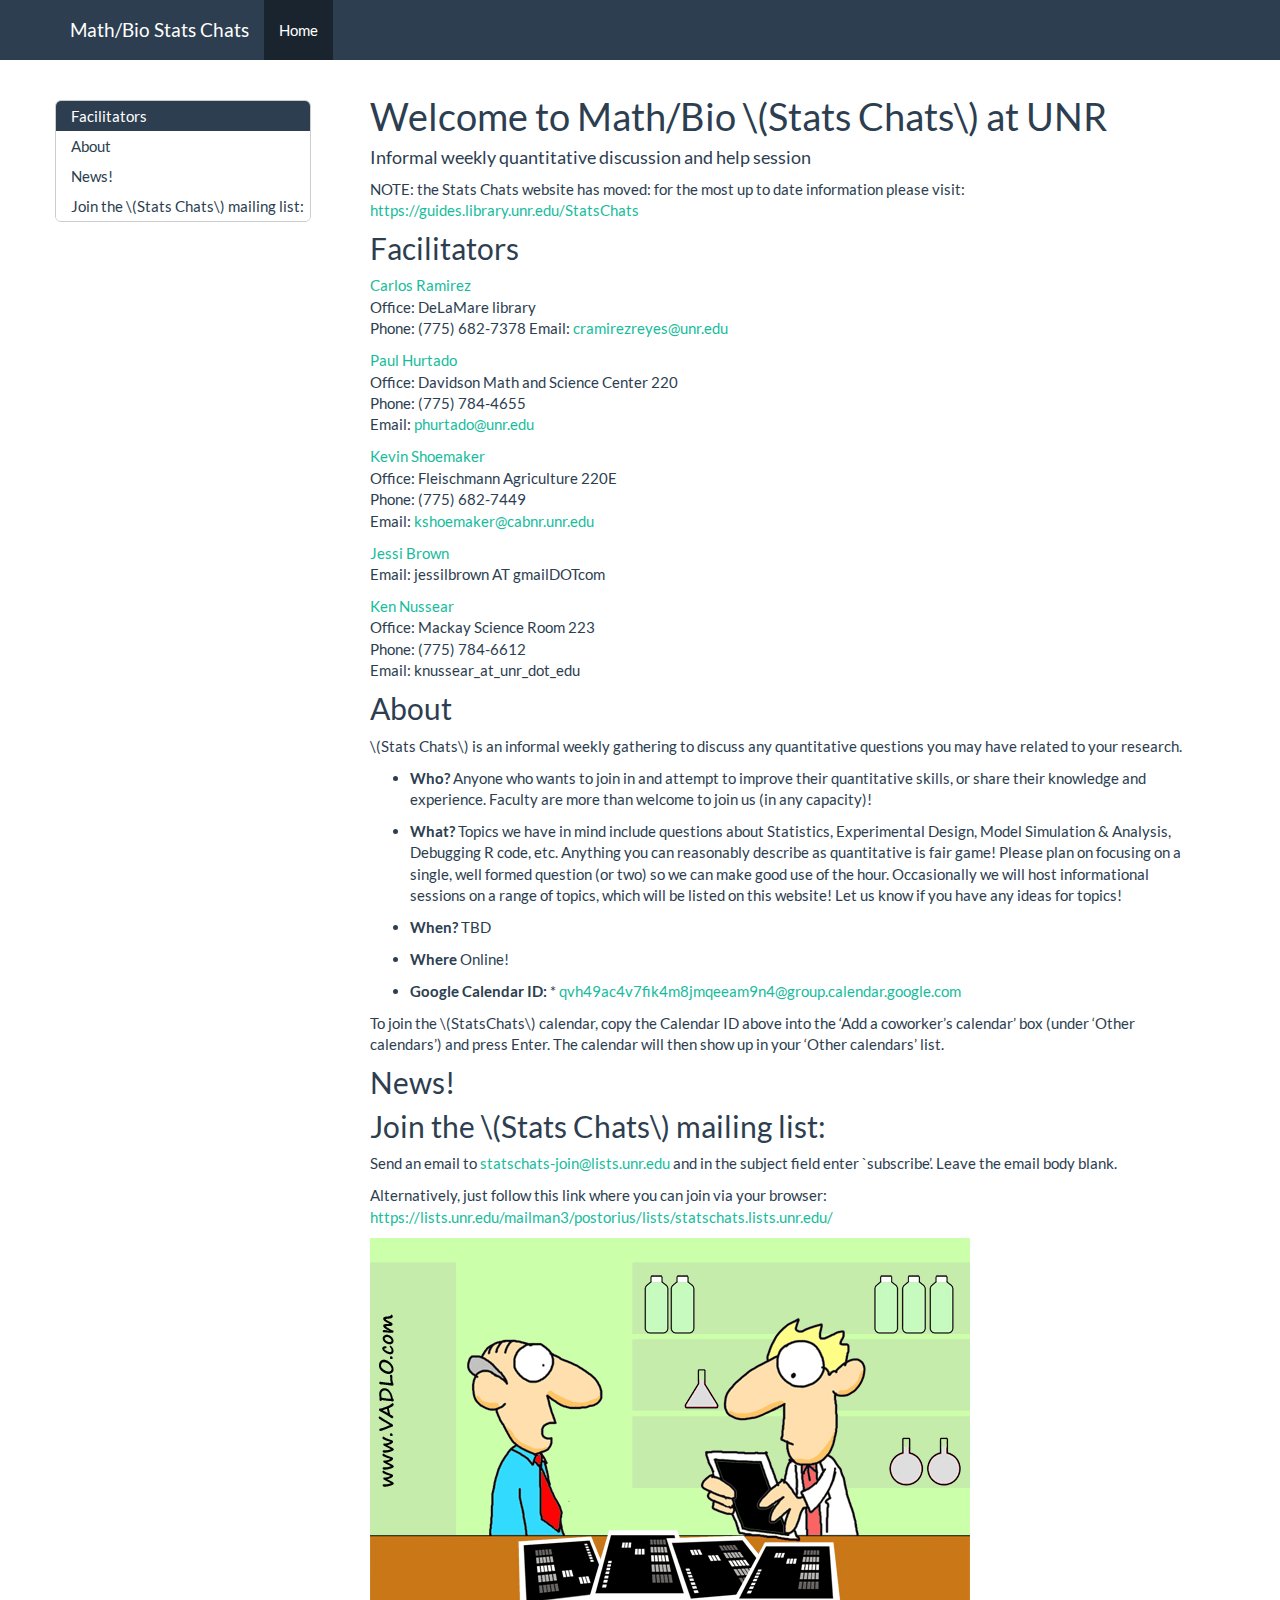
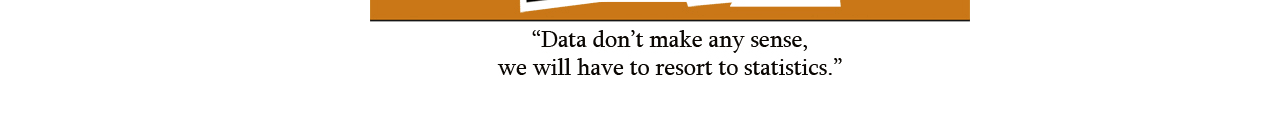
==== commit ffc6e113: "update" ====
--- a/index.html
+++ b/index.html
@@ -325,21 +325,6 @@
         <li>
   <a href="index.html">Home</a>
 </li>
-<li>
-  <a href="topics.html">Topics</a>
-</li>
-<li>
-  <a href="news.html">News</a>
-</li>
-<li>
-  <a href="Links.html">Links</a>
-</li>
-<li>
-  <a href="GIT_tutorial.html">GIT tutorial</a>
-</li>
-<li>
-  <a href="https://docs.google.com/spreadsheets/d/1qdmvlnrLDH8bIeHXflAGDeM9MIV74G6Sm1zn2mCtqgM/edit#gid=0">UNR quant. course list</a>
-</li>
       </ul>
       <ul class="nav navbar-nav navbar-right">
         
@@ -360,8 +345,16 @@
 </div>
 
 
+<p>NOTE: the Stats Chats website has moved: for the most up to date
+information please visit: <a
+href="https://guides.library.unr.edu/StatsChats">https://guides.library.unr.edu/StatsChats</a></p>
 <div id="facilitators" class="section level2">
 <h2>Facilitators</h2>
+<p><a href="https://library.unr.edu/ramirez-reyes-carlos">Carlos
+Ramirez</a><br />
+Office: DeLaMare library<br />
+Phone: (775) 682-7378 Email: <a
+href="cramirezreyes@unr.edu">cramirezreyes@unr.edu</a></p>
 <p><a href="http://pauljhurtado.com/">Paul Hurtado</a><br />
 Office: Davidson Math and Science Center 220<br />
 Phone: (775) 784-4655<br />
